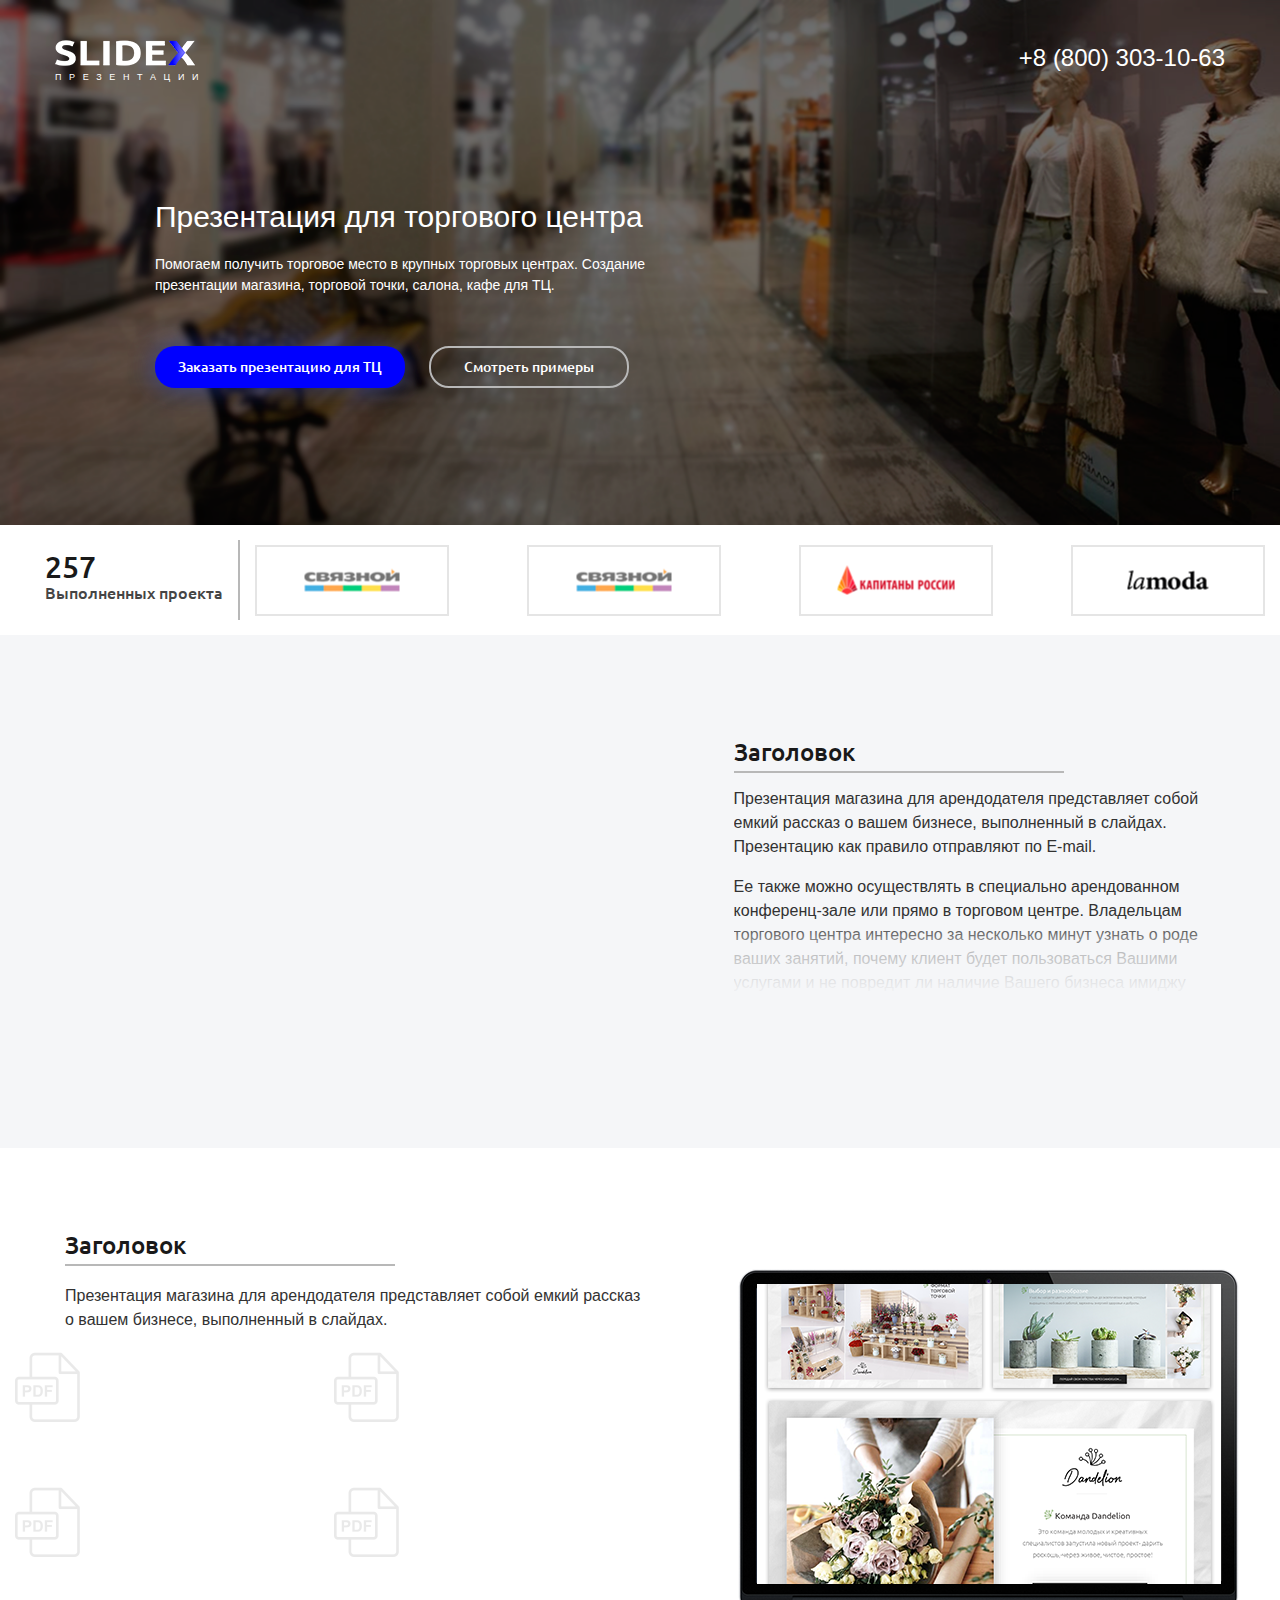
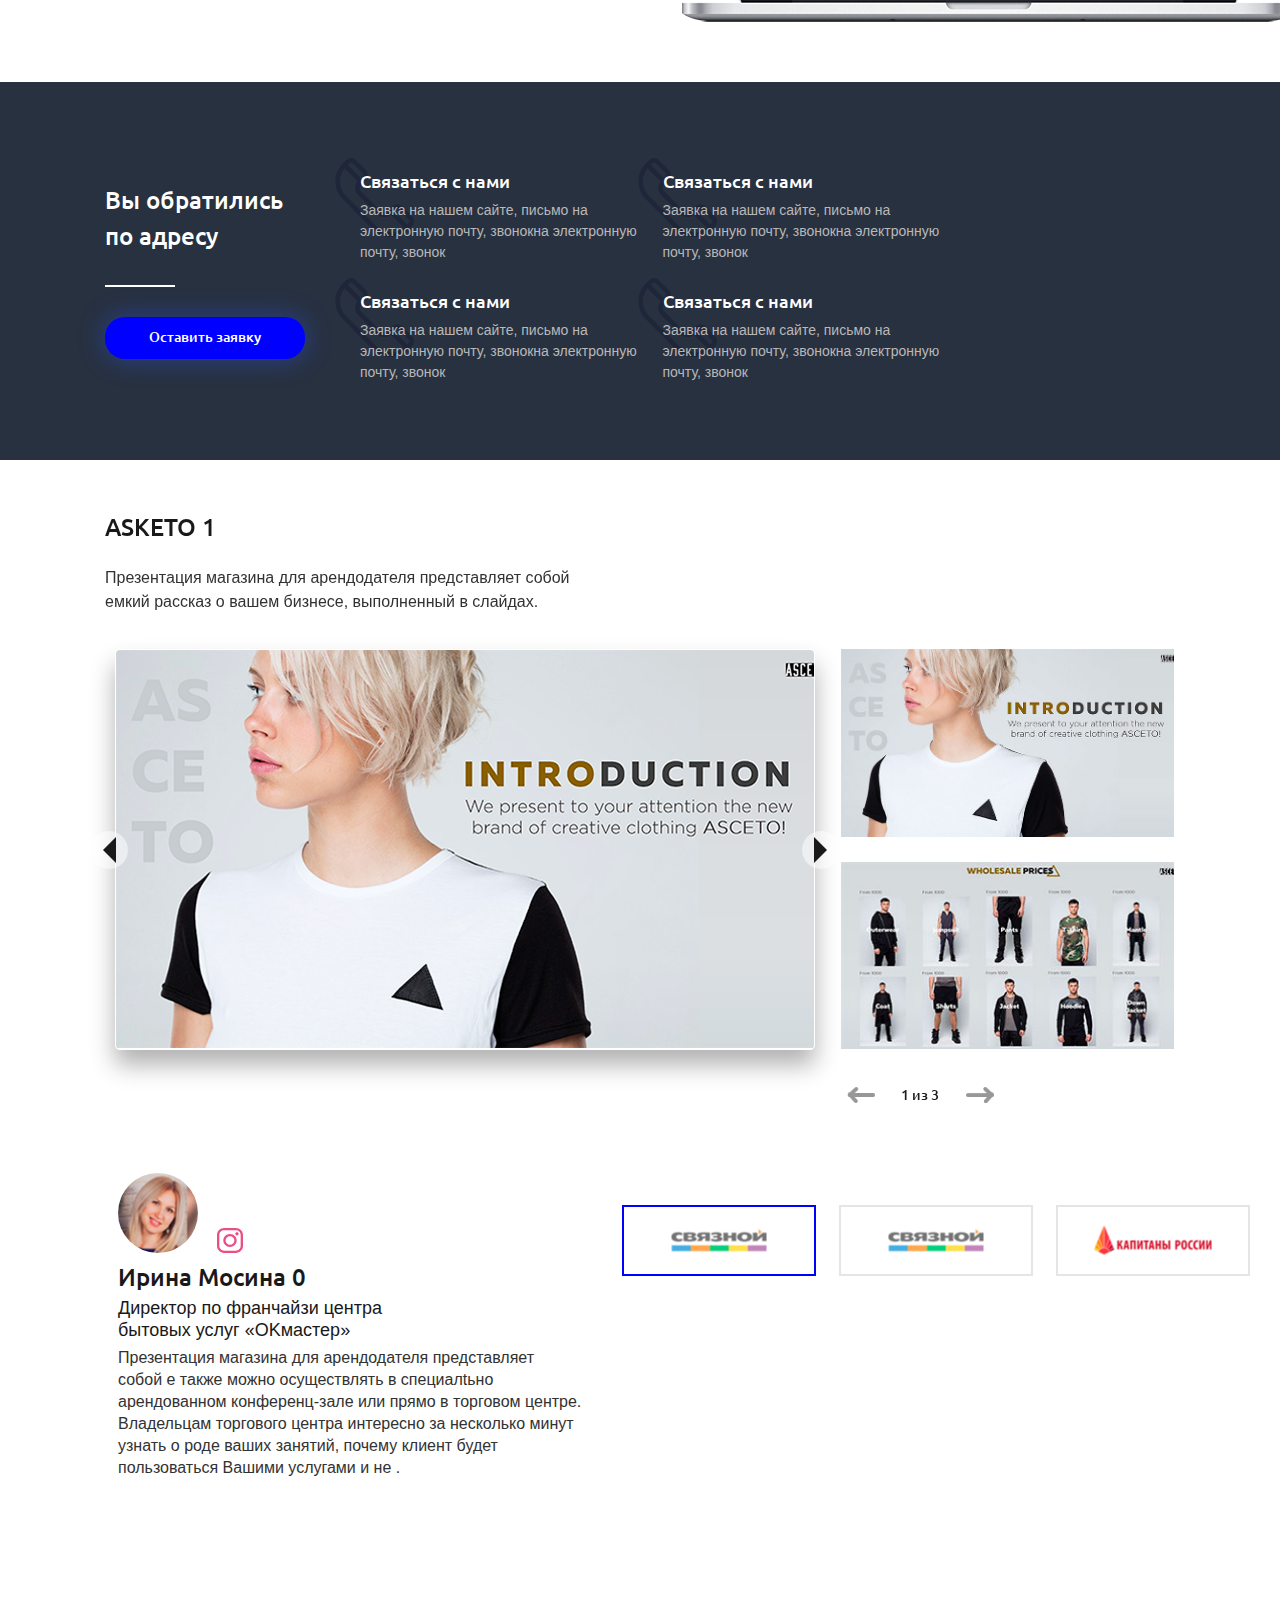
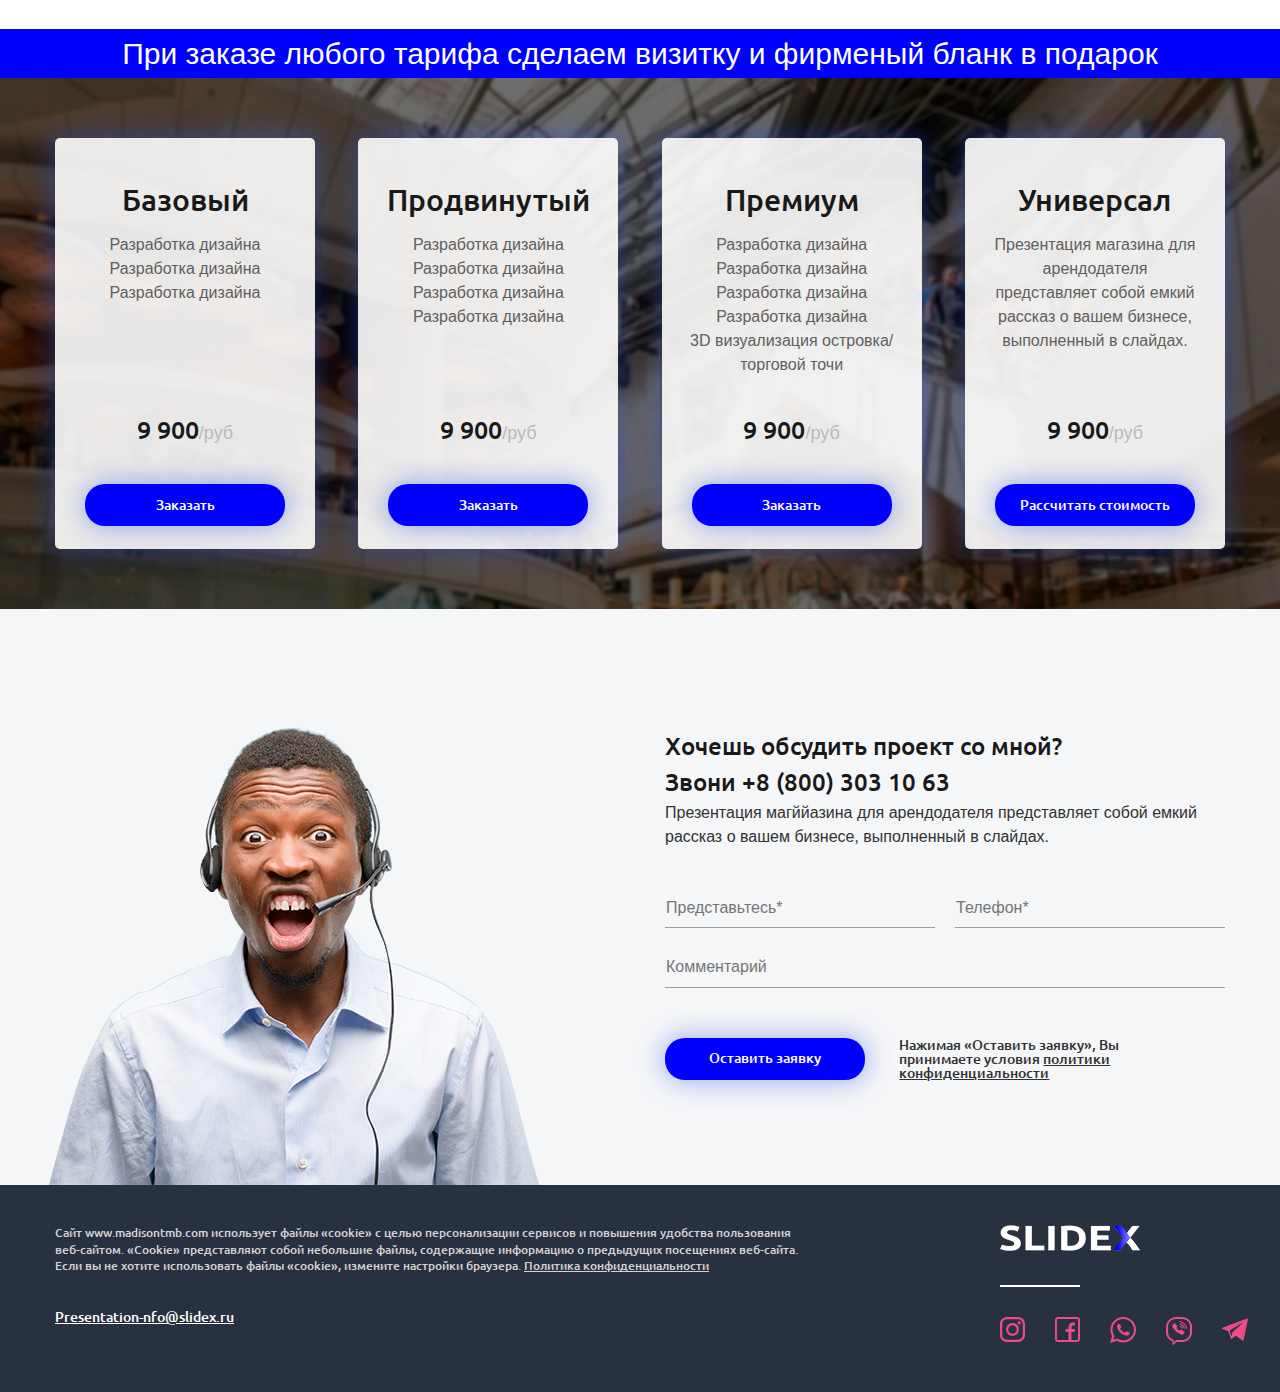
==== index.html @ dba10911 "Адаптив для модального окна" ====
<!DOCTYPE html>
<html lang="en">
<head>
	<meta charset="UTF-8">
	<title>Title</title>
	<meta name="viewport" content="width=device-width, initial-scale=1.0">


	<link rel="stylesheet" href="css/normalize.css">
	<link rel="stylesheet" href="css/slick.css">
	<link rel="stylesheet" href="css/slick-theme.css">
	<link rel="stylesheet" href="css/fonts.css">
	<link rel="stylesheet" href="css/style.css">
	<link rel="stylesheet" href="css/media.css">
</head>
<body class="page">
	<header class="page-header">
		<div class="page-header__top-content">
			<a href="#" class="logo" title="Slidex">
				<img src="img/logo.png" alt="Slidex" title="Slidex">
				<span class="logo__descr">Презентации</span>
			</a>
			<address><a href="tel:+88003031063" title="Связаться" class="phone phone--desktop">+8 (800) 303-10-63</a></address>
		</div>
		<div class="page-header__main-block">
			<h1 class="page-header__headline">Презентация для торгового центра</h1>
			<p class="page-header__descr">Помогаем получить торговое место в крупных торговых центрах. Создание презентации магазина, торговой точки, салона, кафе для ТЦ.</p>
			<a href="tel:+88003031063" title="Связаться" class="page-header__phone phone phone--mobile">+8 (800) 303-10-63</a>
			<button class="page-header__btn btn btn--size-lg btn--theme-action js-open-popup" >Заказать презентацию для ТЦ</button>
			<a class="btn btn--size-md btn--theme-pseudo js-to-examples" href="#examples">Смотреть примеры</a>
		</div>
	</header>
	<main class="page-main">
		<section class="projects">
			<div class="projects__inner">
				<h2 class="projects__headline"><span class="projects__number">257</span> Выполненных проекта</h2>
				<ul class="projects__list logos-list logos-list--theme-slider">
					<li class="logos-list__item">
						<div>
							<img class="logos-list__project-logo" src="img/project_1.png" alt="">
						</div>
						<div>
							<img class="logos-list__project-logo" src="img/project_2.png" alt="">
						</div>
					</li>
					<li class="logos-list__item">
						<div>
							<img class="logos-list__project-logo" src="img/project_1.png" alt="">
						</div>
						<div>
							<img class="logos-list__project-logo" src="img/project_2.png" alt="">
						</div>
					</li>
					<li class="logos-list__item">
						<div>
							<img class="logos-list__project-logo" src="img/project_3.png" alt="">
						</div>
						<div>
							<img class="logos-list__project-logo" src="img/project_4.png" alt="">
						</div>
					</li>
					<li class="logos-list__item">
						<div>
							<img class="logos-list__project-logo" src="img/project_2.png" alt="">
						</div>
						<div>
							<img class="logos-list__project-logo" src="img/project_1.png" alt="">
						</div>
					</li>
				</ul>
			</div>
		</section>
		<section class="about">
			<div class="about__inner">
				<div class="about__photos">
					<div class="about__photo">
						<img src="img/Слайды.png" alt="">
					</div>
				</div>
				<div class="about__content">
					<h2 class="about__headline headline">Заголовок</h2>
					<div class="about__text">
						<p>Презентация магазина для арендодателя представляет собой емкий рассказ о вашем бизнесе, выполненный в слайдах. Презентацию как правило отправляют по E-mail.</p>

						<p>Ее также можно осуществлять в специально арендованном конференц-зале или прямо в торговом центре. Владельцам торгового центра интересно за несколько минут узнать о роде ваших занятий, почему клиент будет пользоваться Вашими услугами и не повредит ли наличие Вашего бизнеса имиджу центра.
						Ни один арендодатель не желает читать длинную историю о том, как создавалась Ваша компания, а также о том, как Вы управляете сотрудниками. Презентация для ТЦ должна быть короткой и вмещать в себя максимум полезной информации.</p>
						<p>Ее также можно осуществлять в специально арендованном конференц-зале или прямо в торговом центре. Владельцам торгового центра интересно за несколько минут узнать о роде ваших занятий, почему клиент будет пользоваться Вашими услугами и не повредит ли наличие Вашего бизнеса имиджу центра.
						Ни один арендодатель не желает читать длинную историю о том, как создавалась Ваша компания, а также о том, как Вы управляете сотрудниками. Презентация для ТЦ должна быть короткой и вмещать в себя максимум полезной информации.</p>
						<p>Ее также можно осуществлять в специально арендованном конференц-зале или прямо в торговом центре. Владельцам торгового центра интересно за несколько минут узнать о роде ваших занятий, почему клиент будет пользоваться Вашими услугами и не повредит ли наличие Вашего бизнеса имиджу центра.
						Ни один арендодатель не желает читать длинную историю о том, как создавалась Ваша компания, а также о том, как Вы управляете сотрудниками. Презентация для ТЦ должна быть короткой и вмещать в себя максимум полезной информации.</p>						
					</div>

				</div>
			</div>
		</section>
		<section class="facts">
			<div class="facts__inner">
				<div class="facts__content">
					<div class="facts__content-top">
						<h2 class="facts__headline headline">Заголовок</h2>
						<p class="facts__descr">Презентация магазина для арендодателя представляет собой емкий рассказ о вашем бизнесе, выполненный в слайдах.</p>						
					</div>
					<ul class="facts__items">
						<li class="facts__item">
							<h3 class="facts__item-headline">Заголовок</h3>
							<p class="facts__item-descr">Презентация магазина для арендодателя представляет собой емкий рассказ о вашем</p>
						</li>
						<li class="facts__item">
							<h3 class="facts__item-headline">Заголовок</h3>
							<p class="facts__item-descr">Презентация магазина для арендодателя представляет собой емкий рассказ о вашем</p>
						</li>
						<li class="facts__item">
							<h3 class="facts__item-headline">Заголовок</h3>
							<p class="facts__item-descr">Презентация магазина для арендодателя представляет собой емкий рассказ о вашем</p>
						</li>
						<li class="facts__item">
							<h3 class="facts__item-headline">Заголовок</h3>
							<p class="facts__item-descr">Презентация магазина для арендодателя представляет собой емкий рассказ о вашем</p>
						</li>
					</ul>
				</div>
				<div class="facts__desktop">
					<img src="img/макбук.png" alt="">
				</div>
			</div>
		</section>
		<section class="steps">
			<div class="steps__inner">
				<div class="steps__call-to-action">
					<h2 class="steps__headline">Вы обратились по адресу</h2>
					<div class="steps__line"></div>
					<button class="steps__btn steps__btn--desktop btn btn--size-md btn--theme-action js-open-popup">Оставить заявку</button>
				</div>
				<ul class="steps__items">
					<li class="steps__item">
						<h3 class="steps__item-headline">Связаться с нами</h3>
						<p class="steps__item-descr">Заявка на нашем сайте, письмо на электронную почту, звонокна электронную почту, звонок</p>
					</li>
					<li class="steps__item">
						<h3 class="steps__item-headline">Связаться с нами</h3>
						<p class="steps__item-descr">Заявка на нашем сайте, письмо на электронную почту, звонокна электронную почту, звонок</p>
					</li>
					<li class="steps__item">
						<h3 class="steps__item-headline">Связаться с нами</h3>
						<p class="steps__item-descr">Заявка на нашем сайте, письмо на электронную почту, звонокна электронную почту, звонок</p>
					</li>
					<li class="steps__item">
						<h3 class="steps__item-headline">Связаться с нами</h3>
						<p class="steps__item-descr">Заявка на нашем сайте, письмо на электронную почту, звонокна электронную почту, звонок</p>
					</li>
				</ul>
				<div class="steps__notification">
					<p class="steps__notification-text">Заявка на нашем сайте, письмо на электронную почту, звонок</p>
					<hr>
					<p class="steps__notification-text">Заявка на нашем сайте, письмо на электронную почту, звонок</p>
				</div>
				<button class="steps__btn steps__btn--phone btn btn--size-md btn--theme-action js-open-popup">Оставить заявку</button>
			</div>
		</section>
		<section class="examples" id="examples">
			<div class="examples__inner">
				<div class="examples__list" data-amount="3">
					<div class="examples__item project">
						<h2 class="project__headline headline">ASKETO 1</h2>
						<p class="project__descr">Презентация магазина для арендодателя представляет собой емкий рассказ о вашем бизнесе, выполненный в слайдах.</p>
						<div class="project__picts">
							<div class="project__main-pict">
								<div class="project__wrapper">
									<img src="img/project_pict_1.png" alt="">
								</div>
								<div class="project__wrapper">
									<img src="img/project_pict_2.jpg" alt="">
								</div>
								<div class="project__wrapper">
									<img src="img/project_pict_1.jpg" alt="">
								</div>
							</div>
							<div class="project__picts-list">
								<div class="project__wrapper">
									<img src="img/project_pict_1.jpg" alt="">
								</div>
								<div class="project__wrapper">
									<img src="img/project_pict_2.jpg" alt="">
								</div>
								<div class="project__wrapper">
									<img src="img/project_pict_1.jpg" alt="">
								</div>
								<div class="project__wrapper">
									<img src="img/project_pict_1.jpg" alt="">
								</div>
							</div>							
						</div>
					</div>
					<div class="examples__item project">
						<h2 class="project__headline headline">ASKETO 2</h2>
						<p class="project__descr">Презентация магазина для арендодателя представляет собой емкий рассказ о вашем бизнесе, выполненный в слайдах.</p>
						<div class="project__picts">
							<div class="project__main-pict">
								<div class="project__wrapper">
									<img src="img/project_pict_1.png" alt="">
								</div>
								<div class="project__wrapper">
									<img src="img/project_pict_2.jpg" alt="">
								</div>
								<div class="project__wrapper">
									<img src="img/project_pict_1.jpg" alt="">
								</div>
							</div>
							<div class="project__picts-list">
								<div class="project__wrapper">
									<img src="img/project_pict_1.jpg" alt="">
								</div>
								<div class="project__wrapper">
									<img src="img/project_pict_2.jpg" alt="">
								</div>
								<div class="project__wrapper">
									<img src="img/project_pict_1.jpg" alt="">
								</div>
							</div>							
						</div>
					</div>
					<div class="examples__item project">
						<h2 class="project__headline headline">ASKETO 3</h2>
						<p class="project__descr">Презентация магазина для арендодателя представляет собой емкий рассказ о вашем бизнесе, выполненный в слайдах.</p>
						<div class="project__picts">
							<div class="project__main-pict">
								<div class="project__wrapper">
									<img src="img/project_pict_1.png" alt="">
								</div>
								<div class="project__wrapper">
									<img src="img/project_pict_2.jpg" alt="">
								</div>
								<div class="project__wrapper">
									<img src="img/project_pict_1.jpg" alt="">
								</div>
							</div>
							<div class="project__picts-list">
								<div class="project__wrapper">
									<img src="img/project_pict_1.jpg" alt="">
								</div>
								<div class="project__wrapper">
									<img src="img/project_pict_2.jpg" alt="">
								</div>
								<div class="project__wrapper">
									<img src="img/project_pict_1.jpg" alt="">
								</div>
							</div>							
						</div>
					</div>
				</div>
			</div>
		</section>
		<section class="reviews">
			<h2 class="visually-hidden">Отзывы</h2>
			<div class="reviews__inner">
				<ul class="reviews__list">
					<li class="reviews__item reviews__item--active" data-index="0">
						<div class="reviews__head">
							<span class="reviews__avatar">
								<img src="img/user-avatar.png" alt="">
							</span>
							<ul class="reviews__social-list social-list">
								<li class="social-list__item">
									<img src="img/inst_icon.svg" alt="">
								</li>
							</ul>
						</div>
						<h3 class="reviews__headline headline">Ирина Мосина 0</h3>
						<p class="reviews__work-position">Директор по франчайзи центра <br> бытовых услуг «OKмастер»</p>
						<p class="reviews__text">Презентация магазина для арендодателя представляет собой е также можно осуществлять в специалtьно арендованном конференц-зале или прямо в торговом центре. Владельцам торгового центра интересно за несколько минут узнать о роде ваших занятий, почему клиент будет пользоваться Вашими услугами и не .</p>
					</li>
					<li class="reviews__item" data-index="1">
						<div class="reviews__head">
							<span class="reviews__avatar">
								<img src="img/user-avatar.png" alt="">
							</span>
							<ul class="reviews__social-list social-list">
								<li class="social-list__item">
									<img src="img/inst_icon.svg" alt="">
								</li>
							</ul>
						</div>
						<h3 class="reviews__headline headline">Ирина Мосина 1</h3>
						<p class="reviews__work-position">Директор по франчайзи центра <br> бытовых услуг «OKмастер»</p>
						<p class="reviews__text">Презентация магазина для арендодателя представляет собой е также можно осуществлять в специалtьно арендованном конференц-зале или прямо в торговом центре. Владельцам торгового центра интересно за несколько минут узнать о роде ваших занятий, почему клиент будет пользоваться Вашими услугами и не .</p>
					</li>
					<li class="reviews__item" data-index="2">
						<div class="reviews__head">
							<span class="reviews__avatar">
								<img src="img/user-avatar.png" alt="">
							</span>
							<ul class="reviews__social-list social-list">
								<li class="social-list__item">
									<img src="img/inst_icon.svg" alt="">
								</li>
							</ul>
						</div>
						<h3 class="reviews__headline headline">Ирина Мосина 2</h3>
						<p class="reviews__work-position">Директор по франчайзи центра <br> бытовых услуг «OKмастер»</p>
						<p class="reviews__text">Презентация магазина для арендодателя представляет собой е также можно осуществлять в специалtьно арендованном конференц-зале или прямо в торговом центре. Владельцам торгового центра интересно за несколько минут узнать о роде ваших занятий, почему клиент будет пользоваться Вашими услугами и не .</p>
					</li>
				</ul>
				<ul class="reviews__logos logos-list logos-list--theme-main logos-list--tabs">
					<li class="logos-list__item logos-list__item--active" data-index="0">
						<div>
							<img class="logos-list__project-logo" src="img/project_1.png" alt="">
						</div>
					</li>
					<li class="logos-list__item" data-index="1">
						<div>
							<img class="logos-list__project-logo" src="img/project_1.png" alt="">
						</div>
					</li>
					<li class="logos-list__item" data-index="2">
						<div>
							<img class="logos-list__project-logo" src="img/project_3.png" alt="">
						</div>
					</li>
				</ul>
			</div>
		</section>
		<section class="prices">
			<div class="prices__present">
				При заказе любого тарифа сделаем визитку и фирменый бланк в подарок
			</div>
			<div class="prices__inner">
				<h2 class="visually-hidden">Тарифы</h2>
				<div class="prices__list">
					<div class="prices__item">
						<h3 class="prices__name">Базовый</h3>
						<ul class="prices__services">
							<li class="prices__service-item">Разработка дизайна</li>
							<li class="prices__service-item">Разработка дизайна</li>
							<li class="prices__service-item">Разработка дизайна</li>
						</ul>
						<p class="prices__price">9 900<span>/руб</span></p>
						<button class="prices__btn btn btn--size-md btn--theme-action js-open-popup" data-tariff="Базовый">Заказать</button>
					</div>
					<div class="prices__item">
						<h3 class="prices__name">Продвинутый</h3>
						<ul class="prices__services">
							<li class="prices__service-item">Разработка дизайна</li>
							<li class="prices__service-item">Разработка дизайна</li>
							<li class="prices__service-item">Разработка дизайна</li>
							<li class="prices__service-item">Разработка дизайна</li>
						</ul>
						<p class="prices__price">9 900<span>/руб</span></p>
						<button class="prices__btn btn btn--size-md btn--theme-action js-open-popup" data-tariff="Продвинутый">Заказать</button>
					</div>
					<div class="prices__item">
						<h3 class="prices__name">Премиум</h3>
						<ul class="prices__services">
							<li class="prices__service-item">Разработка дизайна</li>
							<li class="prices__service-item">Разработка дизайна</li>
							<li class="prices__service-item">Разработка дизайна</li>
							<li class="prices__service-item">Разработка дизайна</li>
							<li class="prices__service-item">3D визуализация островка/торговой точи</li>
						</ul>
						<p class="prices__price">9 900<span>/руб</span></p>
						<button class="prices__btn btn btn--size-md btn--theme-action js-open-popup" data-tariff="Премиум">Заказать</button>
					</div>
					<div class="prices__item">
						<h3 class="prices__name">Универсал</h3>
						<ul class="prices__services">
							<li class="prices__service-item">Презентация магазина для арендодателя представляет собой емкий рассказ о вашем бизнесе, выполненный в слайдах.</li>
						</ul>
						<p class="prices__price">9 900<span>/руб</span></p>
						<button class="prices__btn btn btn--size-md btn--theme-action js-open-popup" data-tariff="Рассчитать стоимость">Рассчитать стоимость</button>
					</div>
				</div>
			</div>
		</section>
		<section class="feedback">
			<div class="feedback__inner">
				<div class="feedback__block">
					<h2 class="feedback__headline headline">Хочешь обсудить проект со мной? <br>Звони <span class="nowrap">+8 (800) 303 10 63</span></h2>
					<p class="feedback__descr">Презентация магййазина для арендодателя представляет собой емкий рассказ о вашем бизнесе, выполненный в слайдах.</p>
					<form action="#" class="feedback__form">
						<div class="feedback__fields-group">
							<input 
								type="text" 
								name="user_name" 
								class="feedback__field field" 
								placeholder="Представьтесь*" 
								required
								pattern="^[а-яА-ЯёЁa-zA-Z0-9]+$" 
								autocomplete="name">
							<input 
								type="tel" 
								inputmode="numeric"
								name="user_phone" 
								class="feedback__field field"
								placeholder="Телефон*" 
								required
								pattern="^(\s*)?(\+)?([- _():=+]?\d[- _():=+]?){10,14}(\s*)?$"
								autocomplete="tel">
						</div>
						<input 
							type="text" 
							name="user_comment" 
							class="field field--full-width" 
							placeholder="Комментарий"
							autocomplete="off" 
							autocorrect="off">
						<div class="feedback__send-group">
							<button type="submit" class="feedback__btn btn btn--size-md btn--theme-action">Оставить заявку</button>
							<span class="feedback__politic-warning">Нажимая «Оставить заявку», Вы принимаете условия <a href="#">политики конфиденциальности</a></span>							
						</div>
					</form>
				</div>
				
			</div>
		</section>
	</main>
	<footer class="page-footer">
		<div class="page-footer__inner">
			<div class="page-footer__left-side">
				<p class="page-footer__cookie-text">Сайт www.madisontmb.com использует файлы «cookie» с целью персонализации сервисов и повышения удобства пользования веб-сайтом. «Сookie» представляют собой небольшие файлы, содержащие информацию о предыдущих посещениях веб-сайта. Если вы не хотите использовать файлы «cookie», измените настройки браузера. <a href="#">Политика конфиденциальности</a></p>
				<address class="page-footer__email-link"><a href="mailto:Presentation-nfo@slidex.ru">Presentation-nfo@slidex.ru </a></address>
			</div>
			<div class="page-footer__right-side">
				<a href="#" class="page-footer__logo logo">
					<img src="img/logo.png" alt="">
				</a>
				<div class="page-footer__line"></div>
				<ul class="page-footer__social social-list">
					<li class="social-list__item">
						<a href="#" class="social-list__link" aria-label="Инстаграм" title="Инстаграм">
							<img src="img/inst_icon.svg" alt="" class="social-list__img">
							<img src="img/inst_icon_hover.svg" alt="" class="social-list__img-hover">
						</a>
					</li>
					<li class="social-list__item">
						<a href="#" class="social-list__link" aria-label="Facebook" title="Facebook">
							<img src="img/fb_icon.svg" alt="" class="social-list__img">
							<img src="img/fb_icon_hover.svg" alt="" class="social-list__img-hover">
						</a>
					</li>
					<li class="social-list__item">
						<a href="#" class="social-list__link" aria-label="WhatsApp" title="WhatsApp">
							<img src="img/whats-app_icon.svg" alt="" class="social-list__img">
							<img src="img/whats-app_icon_hover.svg" alt="" class="social-list__img-hover">
						</a>
					</li>
					<li class="social-list__item">
						<a href="#" class="social-list__link" aria-label="Viber" title="Viber">
							<img src="img/viber_icon.svg" alt="" class="social-list__img">
							<img src="img/viber_icon_hover.svg" alt="" class="social-list__img-hover">
						</a>
					</li>
					<li class="social-list__item">
						<a href="#" class="social-list__link" aria-label="Telegram" title="Telegram">
							<img src="img/tg_icon.svg" alt="" class="social-list__img">
							<img src="img/tg_icon_hover.svg" alt="" class="social-list__img-hover">
						</a>
					</li>
				</ul>
			</div>
		</div>
	</footer>
	<div class="modal">
		<div class="modal__window">
			<h2 class="modal__headline headline">Звоните по номеру <span class="nowrap">+8 (800) 303 10 63</span> или оставьте ваши контакты</h2>
			<p class="modal__descr">Презентация магййазина для арендодателя представляет собой емкий рассказ о вашем бизнесе, выполненный в</p>
			<form action="#" class="modal__form">
				<div class="modal__form-group">
					<div>
						<input 
							type="text" 
							required 
							name="user_name" 
							class="field modal__field" 
							placeholder="Представьтесь, пожалуйста*"
							pattern="^[а-яА-ЯёЁa-zA-Z0-9]+$"
							autocomplete="name">
						<input 
							type="tel" 
							inputmode="numeric"
							name="user_phone" 
							class="field modal__field" 
							placeholder="Ваш телефон*"
							pattern="^(\s*)?(\+)?([- _():=+]?\d[- _():=+]?){10,14}(\s*)?$"
							autocomplete="tel">
					</div>
					<input type="hidden" value="null" name="user_tariff">
				</div>
				<button class="modal__submit-btn btn btn--size-md btn--theme-action" type="submit" data-is-last-field="false">Далее</button>
			</form>
			<button class="modal__close" title="Закрыть окно"></button>
		</div>
	</div>
	<script src="js/jquery.min.js"></script>
	<script src="js/slick.min.js"></script>
	<script src="js/main.js"></script>
</body>
</html>
---- css/fonts.css ----
/* Open Sans Regular */
@font-face { 
  font-family: 'Open Sans'; 
  src: url('../fonts/OpenSans-Regular.woff2') format('woff2'), 
       url('../fonts/OpenSans-Regular.woff') format('woff'); 
  font-weight: 400; 
  font-style: normal; 
  font-display: swap;
}

/* Open Sans Light */
@font-face { 
  font-family: 'Open Sans'; 
  src: url('../fonts/openSans-Light.woff2') format('woff2'), 
       url('../fonts/openSans-Light.woff') format('woff'); 
  font-weight: 300; 
  font-style: normal; 
  font-display: swap;
}

/* Ubuntu Regular */
@font-face { 
  font-family: 'Ubuntu'; 
  src: url('../fonts/Ubuntu-Regular.woff2') format('woff2'), 
       url('../fonts/Ubuntu-Regular.woff') format('woff'); 
  font-weight: 400; 
  font-style: normal; 
  font-display: swap;
}

/* Ubuntu Medium */
@font-face { 
  font-family: 'Ubuntu'; 
  src: url('../fonts/Ubuntu-Medium.woff2') format('woff2'), 
       url('../fonts/Ubuntu-Medium.woff') format('woff'); 
  font-weight: 500; 
  font-style: normal; 
  font-display: swap;
}
---- css/style.css ----
* {
  -webkit-box-sizing: border-box;
          box-sizing: border-box;
}
html {
  -webkit-text-size-adjust: 100%;
  -webkit-tap-highlight-color: transparent;
  -webkit-font-smoothing: antialiased;
}
.popup-opened {
  overflow: hidden;
}
.page {
  position: relative;
  padding: 0;
  margin: 0;
  font-family: "Ubuntu", "Open Sans", Arial, sans-serif;
  font-size: 16px;
  font-weight: 400;
  font-style: normal;
  color: #323232;
  line-height: 1.5;
  word-wrap: break-word;
  background: #f5f6f8;
}
.visually-hidden {
  position: absolute;
  clip: rect(0 0 0 0);
  width: 1px;
  height: 1px;
  margin: -1px;
  overflow: hidden;
}
.btn {
  display: inline-block;
  border-radius: 20px;
  text-align: center;
  font-size: 14px;
  line-height: 39px;
  height: 42px;
  text-decoration: none;
  color: #fff;
  font-weight: 500;
  overflow: hidden;
  outline: none;
}
.btn:hover {
  cursor: pointer;
}
.btn--size-lg {
  width: 250px;
}
.btn--size-md {
  width: 200px;
}
.btn--theme-action {
  position: relative;
  background: #0000ff;
  border: none;
  -webkit-box-shadow: 0px 0px 24.57px 2.43px rgba(40, 80, 229, 0.41);
          box-shadow: 0px 0px 24.57px 2.43px rgba(40, 80, 229, 0.41);
  z-index: 1;
}
.btn--theme-action:before {
  display: block;
  content: '';
  position: absolute;
  top: 0;
  left: 0;
  width: 100%;
  height: 100%;
  border-radius: 20px;
  background: -webkit-gradient(linear, right top, left top, from(#0000ff), to(#6f6cff));
  background: -webkit-linear-gradient(right, #0000ff, #6f6cff);
  background: -o-linear-gradient(right, #0000ff, #6f6cff);
  background: linear-gradient(to left, #0000ff, #6f6cff);
  -webkit-transform: scaleX(0);
      -ms-transform: scaleX(0);
          transform: scaleX(0);
  -webkit-transform-origin: right;
      -ms-transform-origin: right;
          transform-origin: right;
  z-index: -1;
  -webkit-transition: -webkit-transform 0.5s ease-in-out;
  transition: -webkit-transform 0.5s ease-in-out;
  -o-transition: transform 0.5s ease-in-out;
  transition: transform 0.5s ease-in-out;
  transition: transform 0.5s ease-in-out, -webkit-transform 0.5s ease-in-out;
}
.btn--theme-action:hover:before {
  -webkit-transform: scaleX(1);
      -ms-transform: scaleX(1);
          transform: scaleX(1);
  -webkit-transform-origin: left;
      -ms-transform-origin: left;
          transform-origin: left;
}
.btn--theme-pseudo {
  position: relative;
  border: 2px solid #B8B8B8;
  -webkit-transition: background 5s cubic-bezier(0.19, 1, 0.22, 1), border 1s cubic-bezier(0.19, 1, 0.22, 1), color 0.6s cubic-bezier(0.19, 1, 0.22, 1);
  -o-transition: background 5s cubic-bezier(0.19, 1, 0.22, 1), border 1s cubic-bezier(0.19, 1, 0.22, 1), color 0.6s cubic-bezier(0.19, 1, 0.22, 1);
  transition: background 5s cubic-bezier(0.19, 1, 0.22, 1), border 1s cubic-bezier(0.19, 1, 0.22, 1), color 0.6s cubic-bezier(0.19, 1, 0.22, 1);
}
.btn--theme-pseudo:before {
  left: 0;
  top: 0;
  content: "";
  display: block;
  background-color: #fff;
  background-color: rgba(255, 255, 255, 0.5);
  height: 100px;
  position: absolute;
  -webkit-transform: translate3d(-120%, -50px, 0) rotate3d(0, 0, 1, 45deg);
          transform: translate3d(-120%, -50px, 0) rotate3d(0, 0, 1, 45deg);
  -webkit-transition: all 1.1s cubic-bezier(0.19, 1, 0.22, 1);
  -o-transition: all 1.1s cubic-bezier(0.19, 1, 0.22, 1);
  transition: all 1.1s cubic-bezier(0.19, 1, 0.22, 1);
  width: 200px;
}
.btn--theme-pseudo:hover {
  color: #fff;
  background-color: rgba(255, 255, 255, 0.05);
  border-color: #fff;
  -webkit-box-shadow: 0 0 5px rgba(255, 245, 245, 0.8);
          box-shadow: 0 0 5px rgba(255, 245, 245, 0.8);
  -webkit-transition: background 0s;
  -o-transition: background 0s;
  transition: background 0s;
}
.btn--theme-pseudo:hover:before {
  background-color: #fff;
  -webkit-transform: translate3d(120%, -100px, 0) rotate3d(0, 0, 1, 90deg);
          transform: translate3d(120%, -100px, 0) rotate3d(0, 0, 1, 90deg);
}
.nowrap {
  white-space: nowrap;
}
/* Block - field */
.field {
  padding: 10px 1px;
  background: transparent;
  border: none;
  border-bottom: 1px solid #9E9F9F;
  outline: none;
}
.field:focus {
  border-bottom-color: #323232;
}
.field--full-width {
  width: 100%;
}
.field--error,
.field--error:focus {
  border-bottom-color: #ff2400;
}
/* Block - headline */
.headline {
  color: #191919;
  font-size: 24px;
  line-height: 1.5;
  font-weight: 500;
}
/* Block - link */
/* Block - page-header */
.page-header {
  padding-bottom: 130px;
  background: url(../img/header_bg.png);
  background-size: cover;
}
.page-header__top-content {
  max-width: 1200px;
  margin: 0 auto;
  padding: 40px 15px 0;
  display: -webkit-box;
  display: -ms-flexbox;
  display: flex;
  -webkit-box-pack: justify;
      -ms-flex-pack: justify;
          justify-content: space-between;
}
.page-header__main-block {
  max-width: 1000px;
  padding: 0 15px;
  margin: 110px auto 0;
  color: #fff;
}
.page-header__headline {
  margin: 0;
  font-weight: 400;
  font-size: 30px;
}
.page-header__descr {
  max-width: 500px;
  margin-top: 15px;
  margin-bottom: 50px;
  font-size: 14px;
}
.page-header__phone {
  margin-bottom: 15px;
}
.page-header__btn {
  margin-right: 20px;
  vertical-align: top;
}
/* Block - logo */
.logo {
  font-size: 9px;
  color: #fff;
  text-decoration: none;
}
.logo__descr {
  display: block;
  text-transform: uppercase;
  font-family: "Open Sans", Arial, sans-serif;
  font-weight: 300;
  letter-spacing: .85em;
}
/* Block - phone */
.phone {
  color: #fff;
  text-decoration: none;
  font-style: normal;
  font-size: 24px;
}
.phone--mobile {
  display: none;
}
/* Block - projects */
.projects {
  background-color: #fff;
}
.projects__inner {
  max-width: 1300px;
  margin: 0 auto;
  padding: 15px;
  display: -webkit-box;
  display: -ms-flexbox;
  display: flex;
  -webkit-box-align: center;
      -ms-flex-align: center;
          align-items: center;
  -ms-flex-wrap: wrap;
      flex-wrap: wrap;
}
.projects__headline {
  margin: 0;
  padding-right: 45px;
  padding-left: 160px;
  color: #454545;
  font-size: 16px;
  font-weight: 500;
  line-height: 26px;
}
.projects__number {
  color: #191919;
  font-size: 30px;
  display: block;
}
.projects__list {
  padding: 0 0 0 45px;
  border-left: 2px solid #B8B8B8;
}
/* Block - logos-list */
.logos-list {
  margin: 0;
  min-height: 80px;
  display: -webkit-box;
  display: -ms-flexbox;
  display: flex;
  -webkit-box-align: center;
      -ms-flex-align: center;
          align-items: center;
  -webkit-box-pack: justify;
      -ms-flex-pack: justify;
          justify-content: space-between;
  -webkit-box-flex: 1;
      -ms-flex: 1;
          flex: 1;
  -ms-flex-wrap: wrap;
      flex-wrap: wrap;
  list-style: none;
}
.logos-list--theme-main .logos-list__item {
  margin-bottom: 26px;
}
.logos-list--tabs .logos-list__item:hover {
  cursor: pointer;
}
.logos-list__item {
  border: 2px solid #E5E5E5;
  -webkit-transition: border-color 0.3s;
  -o-transition: border-color 0.3s;
  transition: border-color 0.3s;
}
.logos-list__item--active {
  border-color: #0000ff;
}
.logos-list__item div {
  position: relative;
  height: 67px;
  width: 190px;
  text-align: center;
}
.logos-list__project-logo {
  position: absolute;
  top: 50%;
  left: 50%;
  -webkit-transform: translate(-50%, -50%);
      -ms-transform: translate(-50%, -50%);
          transform: translate(-50%, -50%);
  max-width: 100%;
}
/* Block - about */
.about {
  overflow: hidden;
}
.about__inner {
  max-width: 1200px;
  padding: 80px 15px 50px;
  margin: 0 auto;
  display: -webkit-box;
  display: -ms-flexbox;
  display: flex;
}
.about__photos {
  -webkit-box-flex: 1;
      -ms-flex: 1;
          flex: 1;
}
.about__photos img {
  max-width: 100%;
}
.about__photo {
  -webkit-transform: translate(-800px, -300px);
      -ms-transform: translate(-800px, -300px);
          transform: translate(-800px, -300px);
  -webkit-transform-origin: center center;
      -ms-transform-origin: center center;
          transform-origin: center center;
  -webkit-transition: -webkit-transform 800ms;
  transition: -webkit-transform 800ms;
  -o-transition: transform 800ms;
  transition: transform 800ms;
  transition: transform 800ms, -webkit-transform 800ms;
}
.about__photo--visible {
  -webkit-transform: translate(0, 0);
      -ms-transform: translate(0, 0);
          transform: translate(0, 0);
}
.about__photo {
  position: relative;
}
.about__content {
  width: 42%;
}
.about__headline {
  position: relative;
  margin-bottom: 0;
}
.about__headline:after {
  position: absolute;
  top: 100%;
  left: 0;
  width: 330px;
  height: 2px;
  content: "";
  display: block;
  background: #B8B8B8;
}
.about__text {
  position: relative;
  max-height: 300px;
  -webkit-transition: max-height 400ms;
  -o-transition: max-height 400ms;
  transition: max-height 400ms;
  overflow: hidden;
}
.about__text:hover {
  cursor: pointer;
}
.about__text--opened {
  max-height: 2000px;
}
.about__text:hover:after {
  opacity: 0;
}
.about__text:after {
  position: absolute;
  bottom: 0;
  left: 0;
  width: 100%;
  height: 150px;
  content: "";
  display: block;
  opacity: 1;
  background: -webkit-gradient(linear, left bottom, left top, from(#f5f6f8), color-stop(50%, #f5f6f8), color-stop(60%, rgba(245, 246, 248, 0.9)), color-stop(70%, rgba(245, 246, 248, 0.8)), color-stop(80%, rgba(245, 246, 248, 0.7)), to(rgba(245, 246, 248, 0)));
  background: -webkit-linear-gradient(bottom, #f5f6f8 0%, #f5f6f8 50%, rgba(245, 246, 248, 0.9) 60%, rgba(245, 246, 248, 0.8) 70%, rgba(245, 246, 248, 0.7) 80%, rgba(245, 246, 248, 0) 100%);
  background: -o-linear-gradient(bottom, #f5f6f8 0%, #f5f6f8 50%, rgba(245, 246, 248, 0.9) 60%, rgba(245, 246, 248, 0.8) 70%, rgba(245, 246, 248, 0.7) 80%, rgba(245, 246, 248, 0) 100%);
  background: linear-gradient(to top, #f5f6f8 0%, #f5f6f8 50%, rgba(245, 246, 248, 0.9) 60%, rgba(245, 246, 248, 0.8) 70%, rgba(245, 246, 248, 0.7) 80%, rgba(245, 246, 248, 0) 100%);
  -webkit-transition: opacity 400ms;
  -o-transition: opacity 400ms;
  transition: opacity 400ms;
}
.about__text--opened:after {
  display: none;
}
/* Block - facts */
.facts {
  padding: 60px 0;
  background: #ffffff;
}
.facts__inner {
  max-width: 1200px;
  padding: 0 15px;
  margin: 0 auto;
  max-width: 100%;
  display: -webkit-box;
  display: -ms-flexbox;
  display: flex;
  -ms-flex-wrap: wrap;
      flex-wrap: wrap;
  overflow: hidden;
}
.facts__desktop {
  position: relative;
  bottom: -20px;
  right: -30px;
  text-align: right;
  -ms-flex-item-align: end;
      align-self: flex-end;
}
.facts__desktop img {
  max-width: 100%;
}
.facts__content {
  -webkit-box-flex: 1;
      -ms-flex: 1;
          flex: 1;
}
.facts__content-top {
  padding-left: 50px;
}
.facts__headline {
  position: relative;
}
.facts__headline:after {
  position: absolute;
  top: 100%;
  left: 0;
  display: block;
  content: "";
  width: 330px;
  height: 2px;
  background: #B8B8B8;
}
.facts__items {
  list-style: none;
  padding: 0;
  margin: 20px 0 0;
  display: -webkit-box;
  display: -ms-flexbox;
  display: flex;
  -ms-flex-wrap: wrap;
      flex-wrap: wrap;
}
.facts__item {
  width: 50%;
  padding-top: 30px;
  padding-left: 50px;
  margin-bottom: 10px;
  background-repeat: no-repeat;
  background-image: url(../img/Pdf.png);
}
.facts__item-headline {
  margin-bottom: 5px;
  margin-top: 0;
  color: #191919;
  font-size: 18px;
  font-weight: 500;
}
.facts__item-descr {
  margin: 0;
  font-family: "Open Sans", Arial, sans-serif;
  font-size: 14px;
  color: #6f6f6f;
  -webkit-transition-delay: .2s;
       -o-transition-delay: .2s;
          transition-delay: .2s;
}
.facts__item-descr,
.facts__item-headline {
  -webkit-transform: translateY(15px);
      -ms-transform: translateY(15px);
          transform: translateY(15px);
  opacity: 0;
  -webkit-transition: opacity .8s ease,-webkit-transform .8s ease;
  transition: opacity .8s ease,-webkit-transform .8s ease;
  -o-transition: opacity .8s ease,transform .8s ease;
  transition: opacity .8s ease,transform .8s ease;
  transition: opacity .8s ease,transform .8s ease,-webkit-transform .8s ease;
}
.facts__item--visible:nth-child(2n - 1) .facts__item-descr,
.facts__item--visible:nth-child(2n - 1) .facts__item-headline,
.facts__item--visible:nth-child(2n) .facts__item-descr,
.facts__item--visible:nth-child(2n) .facts__item-headline {
  opacity: 1;
  -webkit-transform: translateY(0);
      -ms-transform: translateY(0);
          transform: translateY(0);
}
/* Block - steps */
.steps {
  padding: 60px 0;
  background: #283140;
}
.steps__inner {
  max-width: 1200px;
  padding: 0 15px;
  margin: 0 auto;
  display: -webkit-box;
  display: -ms-flexbox;
  display: flex;
  -ms-flex-wrap: wrap;
      flex-wrap: wrap;
  -webkit-box-align: center;
      -ms-flex-align: center;
          align-items: center;
}
.steps__call-to-action {
  padding-left: 50px;
  max-width: 250px;
  margin-right: 30px;
}
.steps__headline {
  margin-bottom: 30px;
  margin-top: 0;
  color: #fff;
  font-size: 24px;
  font-weight: 500;
}
.steps__btn {
  margin-top: 30px;
}
.steps__btn--phone {
  display: none;
}
.steps__line {
  height: 2px;
  width: 70px;
  background: #fff;
}
.steps__items {
  list-style: none;
  padding: 0;
  margin: 0;
  display: -webkit-box;
  display: -ms-flexbox;
  display: flex;
  -ms-flex-wrap: wrap;
      flex-wrap: wrap;
  -webkit-box-flex: 1;
      -ms-flex: 1;
          flex: 1;
}
.steps__item {
  width: 50%;
  padding-top: 10px;
  padding-left: 25px;
  background-repeat: no-repeat;
  background-image: url(../img/Связаться.png);
}
.steps__item:first-child,
.steps__item:nth-child(2) {
  margin-bottom: 15px;
}
.steps__item-headline {
  margin-bottom: 5px;
  margin-top: 0;
  color: #fff;
  font-size: 18px;
  font-weight: 500;
}
.steps__item-descr {
  margin: 0;
  font-family: "Open Sans", Arial, sans-serif;
  font-size: 14px;
  color: #b8b8b8;
}
.steps__notification {
  position: relative;
  width: 285px;
  padding: 75px 25px 45px;
  -ms-flex-negative: 0;
      flex-shrink: 0;
  font-size: 14px;
  font-family: "Open Sans", Arial, sans-serif;
  border-radius: 10px;
  background: #fff url(../img/информация.png) no-repeat 23px 30px;
  opacity: 0;
  -webkit-transition: opacity 1.5s;
  -o-transition: opacity 1.5s;
  transition: opacity 1.5s;
}
.steps__notification--visible {
  opacity: 1;
}
.steps__notification hr {
  width: 160px;
  height: 2px;
  margin-left: 0;
  margin-top: 25px;
  margin-bottom: 25px;
  background: #323232;
}
.steps__notification p {
  margin: 0;
}
/* Block - prices */
.prices {
  padding: 0 0 60px;
  background: url(../img/prices_bg.jpg);
  background-repeat: no-repeat;
  background-size: cover;
}
.prices__present {
  padding: 2px 0;
  margin-bottom: 60px;
  text-align: center;
  font-size: 30px;
  color: #fff;
  background: #0000ff;
}
.prices__inner {
  max-width: 1200px;
  padding: 0 15px;
  margin: 0 auto;
}
.prices__list {
  padding: 0;
  margin: 0;
  display: -webkit-box;
  display: -ms-flexbox;
  display: flex;
  -webkit-box-pack: justify;
      -ms-flex-pack: justify;
          justify-content: space-between;
  -ms-flex-wrap: wrap;
      flex-wrap: wrap;
  list-style: none;
}
.prices__item {
  position: relative;
  width: 260px;
  padding: 40px 25px 23px;
  display: -webkit-box;
  display: -ms-flexbox;
  display: flex;
  -webkit-box-orient: vertical;
  -webkit-box-direction: normal;
      -ms-flex-direction: column;
          flex-direction: column;
  -webkit-box-align: center;
      -ms-flex-align: center;
          align-items: center;
  text-align: center;
  background: rgba(255, 255, 255, 0.9);
  -webkit-box-shadow: 0px 0px 24.57px 2.43px rgba(40, 80, 229, 0.41);
          box-shadow: 0px 0px 24.57px 2.43px rgba(40, 80, 229, 0.41);
  border-radius: 5px;
  -webkit-transition: all 400ms;
  -o-transition: all 400ms;
  transition: all 400ms;
}
.prices__item:after {
  position: absolute;
  top: -7px;
  right: 15px;
  display: block;
  width: 44px;
  height: 30px;
  content: "";
  background: url(../img/Иконка1.png);
  background-size: cover;
  background-repeat: no-repeat;
  opacity: 0;
}
.prices__item:hover {
  background: #fff;
  -webkit-box-shadow: none;
          box-shadow: none;
}
.prices__item:hover:after {
  opacity: 1;
}
.prices__name {
  margin-top: 0;
  margin-bottom: 10px;
  font-size: 30px;
  color: #191919;
  font-weight: 500;
}
.prices__services {
  padding: 0;
  margin: 0 0 35px;
  font-family: "Open Sans", Arial, sans-serif;
  color: #5f5f5f;
  list-style: none;
}
.prices__price {
  margin-top: auto;
  margin-bottom: 35px;
  font-size: 25px;
  color: #191919;
  font-weight: 500;
}
.prices__price span {
  font-family: "Open Sans", Arial, sans-serif;
  color: #b9b9b9;
  font-size: 18px;
}
.prices__list .slick-dots {
  bottom: -55px;
}
.prices__list .slick-dots li {
  vertical-align: middle;
  width: 15px;
  height: 15px;
  border-radius: 50%;
  background: #fff;
  -webkit-transition: -webkit-transform .3s;
  transition: -webkit-transform .3s;
  -o-transition: transform .3s;
  transition: transform .3s;
  transition: transform .3s, -webkit-transform .3s;
}
.prices__list .slick-dots li button:before {
  content: "";
}
.prices__list .slick-dots .slick-active {
  -webkit-transform: scale(1.25);
      -ms-transform: scale(1.25);
          transform: scale(1.25);
  background: #0000ff;
}
/* Block - feedback */
.feedback {
  padding: 100px 0;
  background: url(../img/Нига.png) no-repeat 6.2% bottom;
}
.feedback__inner {
  max-width: 1200px;
  padding: 0 15px;
  margin: 0 auto;
}
.feedback__block {
  margin-left: auto;
  max-width: 560px;
}
.feedback__headline {
  margin-bottom: 0;
}
.feedback__descr {
  margin-top: 0;
  margin-bottom: 40px;
}
.feedback__fields-group {
  display: -webkit-box;
  display: -ms-flexbox;
  display: flex;
  -webkit-box-pack: justify;
      -ms-flex-pack: justify;
          justify-content: space-between;
  -ms-flex-wrap: wrap;
      flex-wrap: wrap;
}
.feedback__field {
  width: 270px;
  margin-bottom: 20px;
}
.feedback__send-group {
  margin-top: 50px;
}
.feedback__btn {
  vertical-align: top;
}
.feedback__politic-warning {
  display: inline-block;
  max-width: 220px;
  margin-left: 30px;
  line-height: 1;
  color: #323232;
  font-weight: 500;
  font-size: 14px;
}
.feedback__politic-warning,
.feedback__politic-warning a {
  color: #323232;
}
/* Block - page-footer */
.page-footer {
  padding: 40px 0;
  background: #283140;
}
.page-footer__inner {
  max-width: 1200px;
  padding: 0 15px;
  margin: 0 auto;
  display: -webkit-box;
  display: -ms-flexbox;
  display: flex;
  -ms-flex-wrap: wrap;
      flex-wrap: wrap;
  -webkit-box-pack: justify;
      -ms-flex-pack: justify;
          justify-content: space-between;
}
.page-footer__left-side {
  max-width: 750px;
}
.page-footer__cookie-text,
.page-footer__cookie-text a {
  color: #d3d3d3;
}
.page-footer__cookie-text {
  margin-top: 0;
  font-size: 12px;
  line-height: 1.4;
  font-weight: 500;
}
.page-footer__email-link {
  margin-top: 30px;
}
.page-footer__email-link a {
  color: #fff;
  font-style: normal;
  font-size: 14px;
  font-weight: 500;
}
.page-footer__right-side {
  width: 225px;
}
.page-footer__logo {
  display: block;
}
.page-footer__line {
  margin: 30px 0;
  width: 80px;
  height: 2px;
  background: #fff;
}
.page-footer__social {
  padding: 0;
  margin: 0 -15px;
}
/* Block - social-list */
.social-list {
  display: -webkit-box;
  display: -ms-flexbox;
  display: flex;
  -webkit-box-pack: justify;
      -ms-flex-pack: justify;
          justify-content: space-between;
  list-style: none;
}
.social-list__item {
  margin: 0 15px;
}
.social-list__link {
  position: relative;
  display: block;
}
.social-list__link:hover .social-list__img-hover {
  opacity: 1;
}
.social-list__img-hover {
  position: absolute;
  top: 0;
  left: 0;
  opacity: 0;
  -webkit-transition: opacity .2s;
  -o-transition: opacity .2s;
  transition: opacity .2s;
}
/* Block - examples */
.examples {
  padding-top: 50px;
  padding-bottom: 100px;
  background: #ffffff;
  overflow: hidden;
}
.examples__inner {
  max-width: 1100px;
  padding: 0 15px;
  margin: 0 auto;
}
.examples__list {
  position: relative;
}
.examples__arrow {
  position: absolute;
  bottom: -30px;
  width: 28px;
  height: 16px;
  outline: none;
  border: none;
  opacity: .8;
  background-size: cover;
  background-repeat: no-repeat;
  background-color: transparent;
  z-index: 10;
}
.examples__arrow:hover {
  cursor: pointer;
}
.examples__arrow--active {
  -webkit-transform: scale(1.2);
      -ms-transform: scale(1.2);
          transform: scale(1.2);
  opacity: 1;
}
.examples__arrow-prev {
  right: 300px;
  background-image: url(../img/project_arrow_prev.png);
}
.examples__arrow-next {
  right: 181px;
  background-image: url(../img/project_arrow_next.png);
}
.examples__counter {
  position: absolute;
  bottom: -33px;
  right: 205px;
  width: 100px;
  font-size: 14px;
  color: #1d1d1d;
  font-weight: 500;
  text-align: center;
}
.examples__arrow + .slick-list {
  overflow: visible;
}
/* Block - project */
.project__headline {
  margin-top: 0;
}
.project__descr {
  max-width: 510px;
  margin-bottom: 35px;
}
.project__picts {
  display: -webkit-box;
  display: -ms-flexbox;
  display: flex;
  -webkit-box-pack: justify;
      -ms-flex-pack: justify;
          justify-content: space-between;
  -ms-flex-wrap: wrap;
      flex-wrap: wrap;
  -webkit-box-align: start;
      -ms-flex-align: start;
          align-items: flex-start;
  padding-left: 10px;
}
.project__main-pict {
  width: 700px;
  border-radius: 5px;
  margin-right: 25px;
  -webkit-box-shadow: 0px 15px 24px 0px rgba(0, 0, 0, 0.31);
          box-shadow: 0px 15px 24px 0px rgba(0, 0, 0, 0.31);
}
.project__picts-list {
  -webkit-box-flex: 1;
      -ms-flex: 1;
          flex: 1;
  width: 31%;
}
.project__wrapper {
  padding-bottom: 56.25%;
  position: relative;
}
.project__wrapper img {
  position: absolute;
  top: 0;
  left: 0;
  display: block;
  min-width: 100%;
  height: 101.5%;
}
.project__main-pict .slick-slide > div {
  border-radius: 5px;
  border: 1px solid #fff;
  overflow: hidden;
}
.project .project__picts-list .project__wrapper {
  overflow: hidden;
}
.project .project__picts-list .slick-track {
  margin: -9px 0;
}
.project .project__picts-list .slick-slide {
  margin: 8px 0;
}
.project__main-pict-arrow {
  position: absolute;
  top: 50%;
  -webkit-transform: translateY(-50%);
      -ms-transform: translateY(-50%);
          transform: translateY(-50%);
  width: 38px;
  height: 38px;
  background: rgba(255, 255, 255, 0.5);
  border-radius: 50%;
  border: none;
  z-index: 10;
  outline: none;
}
.project__main-pict-arrow:hover {
  cursor: pointer;
}
.project__main-pict-arrow:after {
  position: absolute;
  top: 50%;
  -webkit-transform: translateY(-50%);
      -ms-transform: translateY(-50%);
          transform: translateY(-50%);
  display: block;
  content: "";
  border: 13px solid transparent;
}
.project__main-pict-prev {
  left: -25px;
}
.project__main-pict-prev:after {
  left: 0;
  border-right: 13px solid #191919;
}
.project__main-pict-next {
  right: -25px;
}
.project__main-pict-next:after {
  right: 0;
  border-left: 13px solid #191919;
}
/* Block - reviews */
.reviews {
  background: #fff;
}
.reviews__inner {
  max-width: 1250px;
  margin: 0 auto;
  padding: 0 15px 150px;
  display: -webkit-box;
  display: -ms-flexbox;
  display: flex;
}
.reviews__list {
  padding: 0;
  margin: 0 0 0 88px;
  width: 38%;
  list-style: none;
}
.reviews__item {
  display: none;
}
.reviews__item--active {
  display: block;
}
.reviews__avatar {
  position: relative;
  width: 80px;
  height: 80px;
  border-radius: 50%;
  overflow: hidden;
}
.reviews__avatar img {
  max-width: 80px;
  position: absolute;
  top: 50%;
  left: 50%;
  -webkit-transform: translate(-50%, -50%);
      -ms-transform: translate(-50%, -50%);
          transform: translate(-50%, -50%);
}
.reviews__social-list,
.reviews__avatar {
  display: inline-block;
}
.reviews__social-list {
  padding: 0;
}
.reviews__work-position {
  margin: 2px 0 5px;
  font-size: 18px;
  color: #191919;
  line-height: 1.2;
}
.reviews__text {
  position: relative;
  line-height: 1.375;
}
.reviews__text:after {
  position: absolute;
  bottom: 0;
  left: 0;
  width: 100%;
  height: 150px;
  content: "";
  display: none;
  opacity: 1;
  background: -webkit-gradient(linear, left bottom, left top, from(#f5f6f8), color-stop(50%, #f5f6f8), color-stop(60%, rgba(245, 246, 248, 0.9)), color-stop(70%, rgba(245, 246, 248, 0.8)), color-stop(80%, rgba(245, 246, 248, 0.7)), to(rgba(245, 246, 248, 0)));
  background: -webkit-linear-gradient(bottom, #f5f6f8 0%, #f5f6f8 50%, rgba(245, 246, 248, 0.9) 60%, rgba(245, 246, 248, 0.8) 70%, rgba(245, 246, 248, 0.7) 80%, rgba(245, 246, 248, 0) 100%);
  background: -o-linear-gradient(bottom, #f5f6f8 0%, #f5f6f8 50%, rgba(245, 246, 248, 0.9) 60%, rgba(245, 246, 248, 0.8) 70%, rgba(245, 246, 248, 0.7) 80%, rgba(245, 246, 248, 0) 100%);
  background: linear-gradient(to top, #f5f6f8 0%, #f5f6f8 50%, rgba(245, 246, 248, 0.9) 60%, rgba(245, 246, 248, 0.8) 70%, rgba(245, 246, 248, 0.7) 80%, rgba(245, 246, 248, 0) 100%);
  -webkit-transition: opacity 400ms;
  -o-transition: opacity 400ms;
  transition: opacity 400ms;
}
.reviews__text,
.reviews__headline {
  margin: 0;
}
.reviews__logos {
  -ms-flex-item-align: end;
      align-self: flex-end;
  -webkit-box-align: start;
      -ms-flex-align: start;
          align-items: flex-start;
  min-height: 300px;
  margin-bottom: -26px;
}
/* Block - modal */
.modal {
  position: absolute;
  top: 0;
  left: 0;
  width: 100%;
  min-height: 100%;
  display: none;
  background: rgba(0, 0, 0, 0.6);
  z-index: 11;
}
.modal__window {
  position: fixed;
  top: 50%;
  left: 50%;
  -webkit-transform: translate(-50%, -50%);
      -ms-transform: translate(-50%, -50%);
          transform: translate(-50%, -50%);
  width: 600px;
  padding: 60px 60px 45px;
  background: #fff;
}
.modal__headline {
  line-height: 1.25;
}
.modal__form {
  margin-top: 40px;
}
.modal__field,
.modal__form-group {
  display: inline-block;
  width: 270px;
}
.modal__form-group {
  overflow: hidden;
}
.modal__form-group div {
  display: -webkit-box;
  display: -ms-flexbox;
  display: flex;
  width: 540px;
  -webkit-transition: -webkit-transform .2s;
  transition: -webkit-transform .2s;
  -o-transition: transform .2s;
  transition: transform .2s;
  transition: transform .2s, -webkit-transform .2s;
}
.modal__field {
  -ms-flex-preferred-size: 270px;
      flex-basis: 270px;
}
.modal__submit-btn {
  position: relative;
  right: -20px;
  vertical-align: top;
}
.modal__close {
  position: absolute;
  top: 8px;
  right: 10px;
  width: 25px;
  height: 26px;
  border: 0;
  background: transparent url(../img/close_popup.png) no-repeat;
  background-size: cover;
  -webkit-transition: opacity .2s;
  -o-transition: opacity .2s;
  transition: opacity .2s;
}
.modal__close:hover {
  cursor: pointer;
  opacity: .7;
}
---- css/media.css ----
@media screen and (max-width: 1280px) {
  /* Block - projects */
  .projects__headline {
    padding-left: 30px;
    padding-right: 15px;
  }
  .projects__list {
    padding-left: 15px;
  }
}
@media screen and (max-width: 1090px) {
  /* Block - projects */
  .projects__list {
    -webkit-box-pack: start;
        -ms-flex-pack: start;
            justify-content: flex-start;
  }
  .projects__list .logos-list__item {
    margin: 0 15px;
  }
  .projects__list .logos-list__item:last-child {
    display: none;
  }
  /* Block - facts */
  .facts__desktop {
    bottom: 0;
    right: 0;
    width: 40%;
    -ms-flex-item-align: center;
        align-self: center;
  }
  /* Block - steps */
  .steps__call-to-action {
    padding-left: 0;
    margin-right: 10px;
  }
  .steps__item-descr {
    padding-right: 10px;
  }
  /* Block - project */
  .project__main-pict {
    width: 100%;
  }
  .project__picts-list {
    display: none;
  }
  .project__picts {
    padding: 0 15px;
  }
  /* Block - examples */
  .examples__arrow {
    bottom: -40px;
  }
  .examples__arrow-prev {
    left: 45%;
    -webkit-transform: translateX(-100%);
        -ms-transform: translateX(-100%);
            transform: translateX(-100%);
  }
  .examples__arrow-next {
    right: 45%;
    -webkit-transform: translateX(100%);
        -ms-transform: translateX(100%);
            transform: translateX(100%);
  }
  .examples__counter {
    bottom: -45px;
    left: 50%;
    -webkit-transform: translateX(-50%);
        -ms-transform: translateX(-50%);
            transform: translateX(-50%);
    text-align: center;
  }
  /* Block - prices */
  .prices__list {
    -ms-flex-pack: distribute;
        justify-content: space-around;
  }
  .prices__item {
    margin-bottom: 30px;
  }
  /* Block - page-footer */
  .page-footer__logo {
    max-width: 150px;
  }
  .page-footer__right-side {
    width: 100%;
    margin-top: 30px;
  }
  .page-footer__social {
    max-width: 300px;
  }
}
@media screen and (max-width: 950px) {
  /* Block - projects */
  .projects__headline {
    display: none;
  }
  .projects__list {
    border: 0;
    -webkit-box-pack: justify;
        -ms-flex-pack: justify;
            justify-content: space-between;
  }
  .projects__list .logos-list__item:last-child {
    display: block;
  }
  .projects__list .logos-list__item {
    margin: 0;
  }
  /* Block - about */
  .about__photos {
    width: 40%;
  }
  /* Block - facts */
  .facts__desktop {
    width: 100%;
    margin-top: 60px;
    text-align: center;
  }
  .facts__descr {
    max-width: 550px;
  }
  /* Block - steps */
  .steps__call-to-action {
    margin-left: 30px;
    -ms-flex-item-align: end;
        align-self: flex-end;
  }
  .steps__items {
    margin-top: 30px;
    width: 100%;
    -ms-flex-preferred-size: 100%;
        flex-basis: 100%;
  }
  .steps__notification {
    -webkit-box-ordinal-group: 0;
        -ms-flex-order: -1;
            order: -1;
    width: 50%;
  }
  /* Block - feedback */
  .feedback {
    background-position-x: -200px;
  }
}
@media screen and (max-width: 840px) {
  /* Block - projects */
  .projects__list .logos-list__item:last-child {
    display: none;
  }
  /* Block - about */
  .about__inner {
    -webkit-box-orient: vertical;
    -webkit-box-direction: normal;
        -ms-flex-direction: column;
            flex-direction: column;
  }
  .about__photos {
    width: 100%;
    margin-top: 30px;
    -webkit-box-ordinal-group: 3;
        -ms-flex-order: 2;
            order: 2;
    text-align: center;
  }
  .about__content {
    width: 100%;
  }
  .about__text:after {
    bottom: -10px;
  }
  .about__headline:after {
    display: none;
  }
  /* Block - feedback */
  .feedback {
    background: none;
  }
  .feedback__block {
    margin-left: 0;
  }
}
@media screen and (max-width: 650px) {
  /* Block - projects */
  .projects__inner {
    padding: 15px 0;
  }
  .projects__list {
    -webkit-box-pack: end;
        -ms-flex-pack: end;
            justify-content: flex-end;
    padding: 0;
  }
  .projects__list .logos-list__item {
    margin: 0 7px;
  }
  .projects__list .logos-list__item:nth-child(3) {
    margin-right: 0;
    border-color: #eaf3f8;
  }
  /* Block - logos-list */
  .logos-list {
    min-height: 0;
  }
  .logos-list__item div {
    width: 100px;
    height: 35px;
    background: #eaf3f8;
  }
  .logos-list__project-logo {
    width: 60%;
  }
  /* Block - steps */
  .steps__call-to-action {
    max-width: 150px;
  }
  .steps__headline {
    font-size: 20px;
  }
  .steps__items {
    margin-top: 10px;
  }
  .steps__btn {
    margin: 30px auto 0;
  }
  .steps__btn--desktop {
    display: none;
  }
  .steps__btn--phone {
    display: block;
  }
  .steps__notification {
    -webkit-box-ordinal-group: 1;
        -ms-flex-order: 0;
            order: 0;
    width: 70%;
    margin: 30px auto 0;
  }
  /* Block - prices */
  .prices__list {
    text-align: center;
  }
  .prices__item {
    max-width: 260px;
    margin: 0 auto;
    background: #fff;
  }
  /* Block - feedback */
  .feedback__field {
    width: 100%;
  }
  /* Block - modal */
  .modal__window {
    width: 80%;
    padding: 30px;
  }
  .modal__form-group div {
    width: 200%;
  }
  .modal__field,
  .modal__form-group {
    width: 100%;
    -ms-flex-preferred-size: 100%;
        flex-basis: 100%;
  }
  .modal__submit-btn {
    display: block;
    right: 0;
    margin-left: auto;
    margin-top: 15px;
  }
}
@media screen and (max-width: 510px) {
  /* Block - headline */
  .headline {
    font-size: 20px;
  }
  /* Block - page-header */
  .page-header {
    padding-bottom: 60px;
    background: -webkit-gradient(linear, left bottom, left top, from(#000), color-stop(30%, #000), color-stop(40%, transparent), to(transparent)), url(../img/header_bg.png);
    background: -webkit-linear-gradient(bottom, #000 0%, #000 30%, transparent 40%, transparent 100%), url(../img/header_bg.png);
    background: -o-linear-gradient(bottom, #000 0%, #000 30%, transparent 40%, transparent 100%), url(../img/header_bg.png);
    background: linear-gradient(to top, #000 0%, #000 30%, transparent 40%, transparent 100%), url(../img/header_bg.png);
  }
  .page-header__main-block {
    text-align: center;
  }
  .page-header__headline {
    line-height: 1;
    font-size: 25px;
  }
  .page-header__descr {
    font-size: 15px;
  }
  .page-header__btn {
    margin: 0 auto 15px;
  }
  /* Block - phone */
  .phone--mobile {
    display: inline-block;
  }
  .phone--desktop {
    display: none;
  }
  /* Block - logo */
  .logo {
    font-size: 7.2px;
  }
  .logo img {
    width: 80%;
  }
  /* Block - logos-list */
  .logos-list__item div {
    width: 90px;
  }
  /* Block - facts */
  .facts__item {
    width: 100%;
    background-position: left bottom;
  }
  .facts__item-headline {
    font-weight: 700;
  }
  .facts__content-top {
    padding-left: 0;
  }
  .facts__desktop {
    right: -10%;
  }
  .facts__desktop img {
    width: 140%;
    max-width: 200%;
  }
  /* Block - steps */
  .steps {
    padding: 30px 0;
  }
  .steps__call-to-action {
    margin-left: 15px;
  }
  .steps__notification {
    width: 100%;
  }
  .steps__item {
    width: 100%;
    margin-left: 30px;
  }
  .steps__item-headline {
    font-weight: 400;
  }
  /* Block - examples */
  .examples__arrow-prev {
    left: 42%;
  }
  .examples__arrow-next {
    right: 42%;
  }
  .project__main-pict-arrow {
    background: transparent;
  }
  .project__main-pict-next {
    right: -38px;
  }
  .project__main-pict-prev {
    left: -38px;
  }
  .project__wrapper img {
    height: 104%;
  }
  /* Block - feedback */
  .feedback {
    padding: 30px 0;
  }
  .feedback__send-group {
    margin-top: 30px;
  }
  .feedback__politic-warning {
    margin-left: 0;
    margin-top: 20px;
    display: block;
  }
  /* Block - page-footer */
  .page-footer__left-side {
    display: -webkit-box;
    display: -ms-flexbox;
    display: flex;
    -webkit-box-orient: vertical;
    -webkit-box-direction: normal;
        -ms-flex-direction: column;
            flex-direction: column;
  }
  .page-footer__email-link {
    -webkit-box-ordinal-group: 0;
        -ms-flex-order: -1;
            order: -1;
    margin: 15px 0;
  }
  .page-footer__right-side {
    -webkit-box-ordinal-group: 0;
        -ms-flex-order: -1;
            order: -1;
    margin-top: 0;
  }
  /* Block - modal */
  .modal__window {
    width: 95%;
  }
}
@media screen and (max-width: 450px) {
  /* Block - examples */
  .examples__arrow-prev {
    left: 40%;
  }
  .examples__arrow-next {
    right: 40%;
  }
}
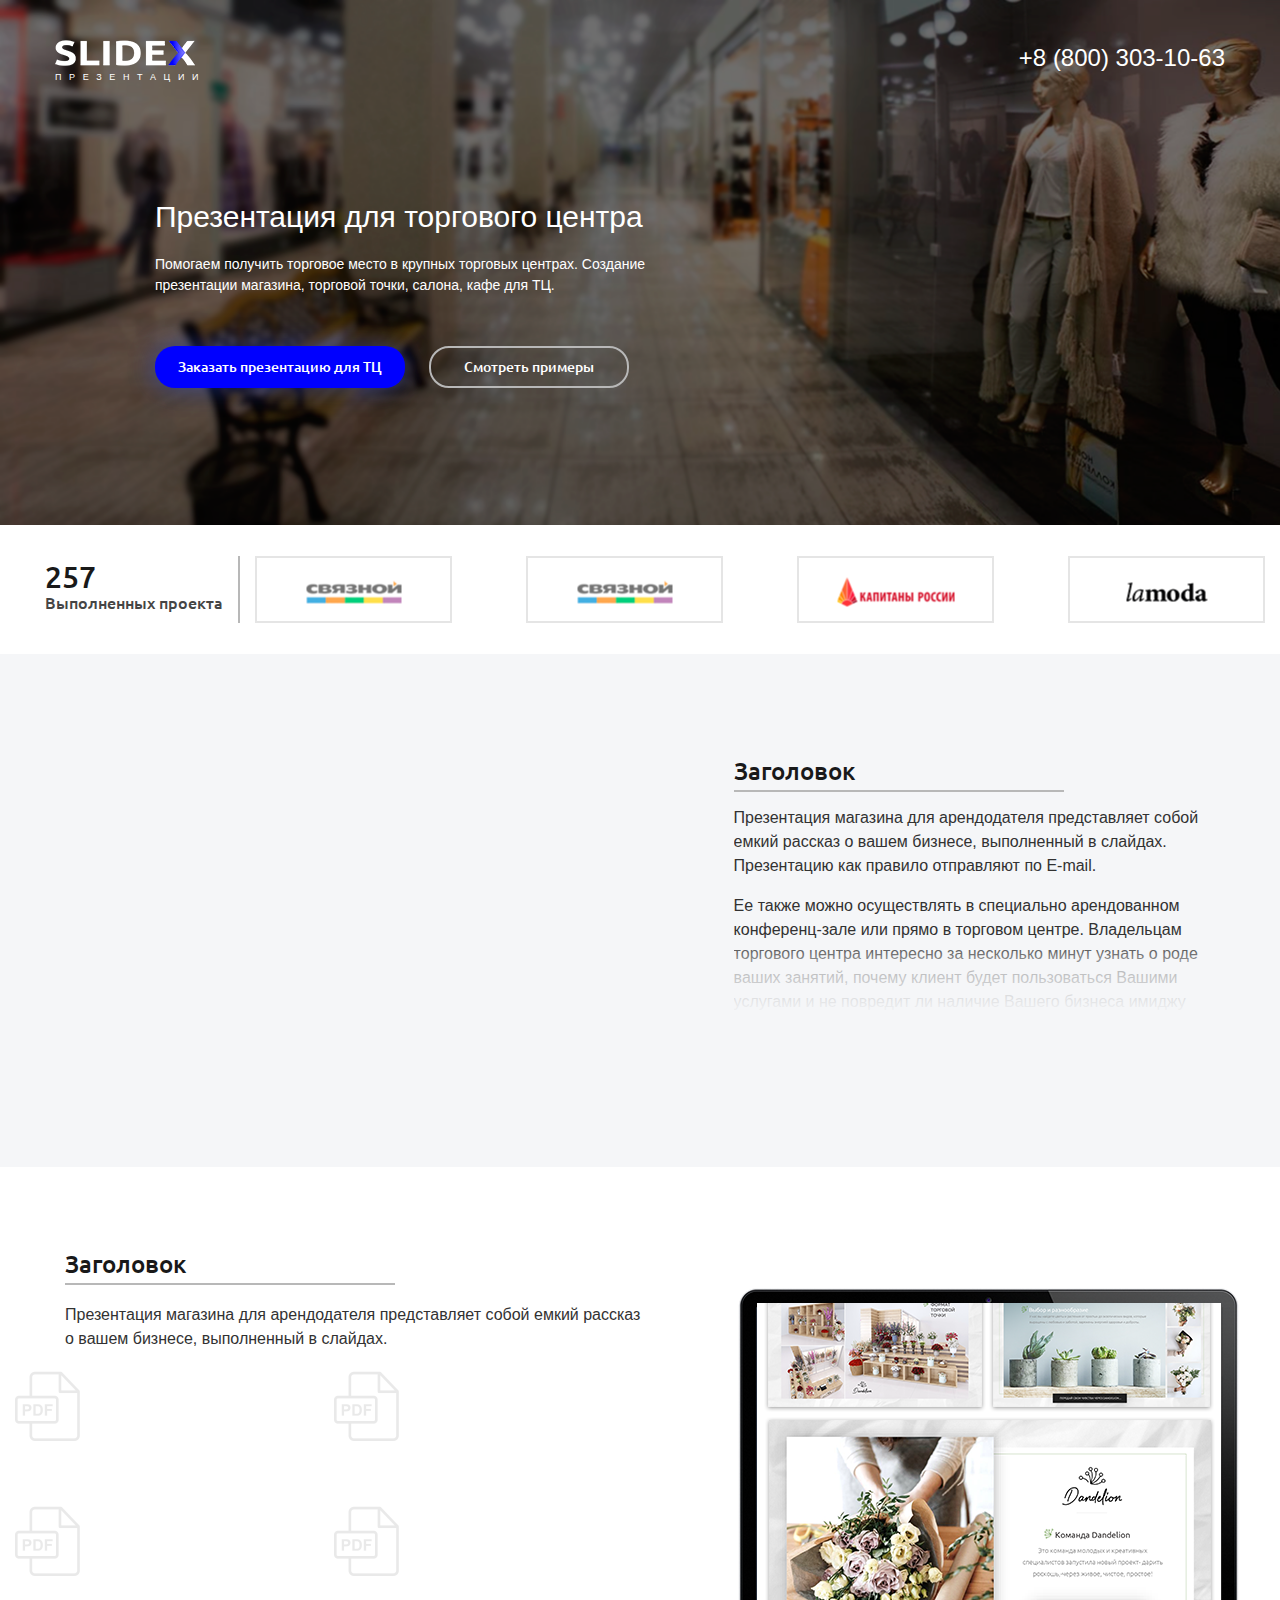
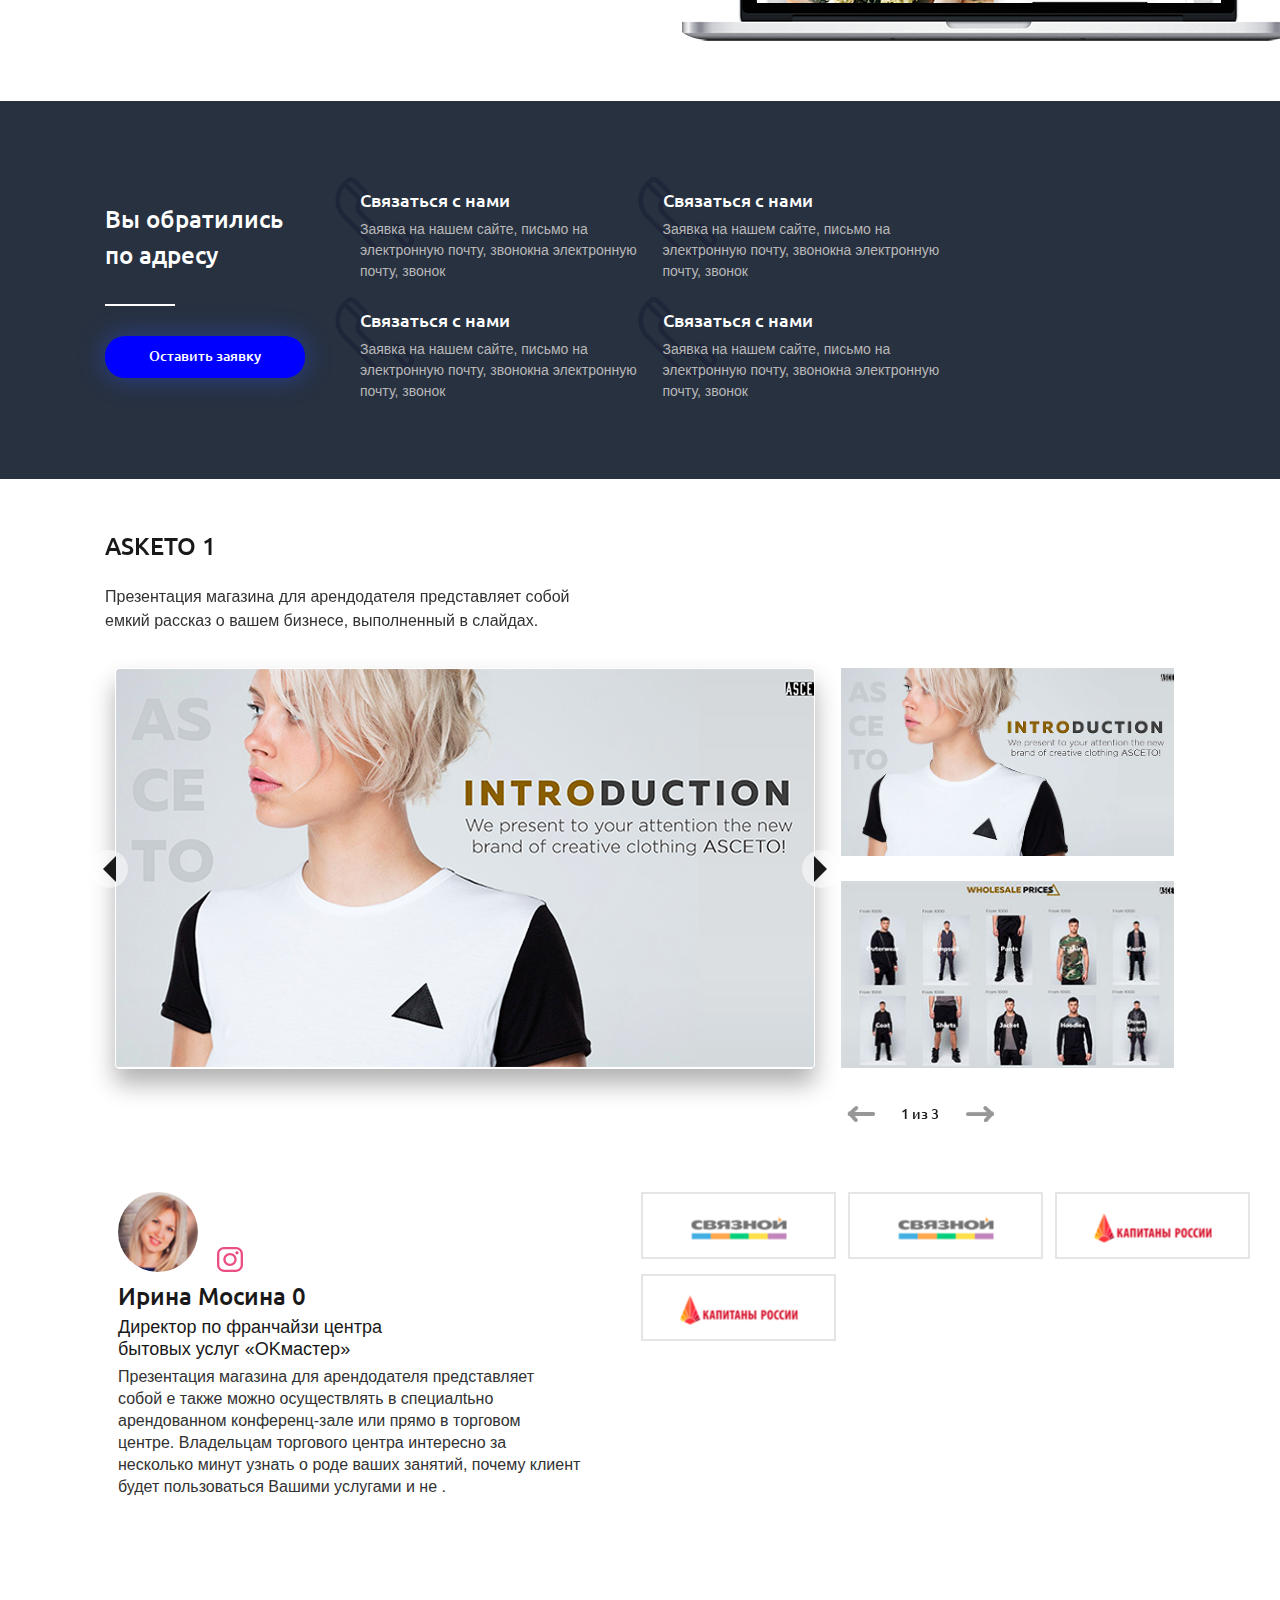
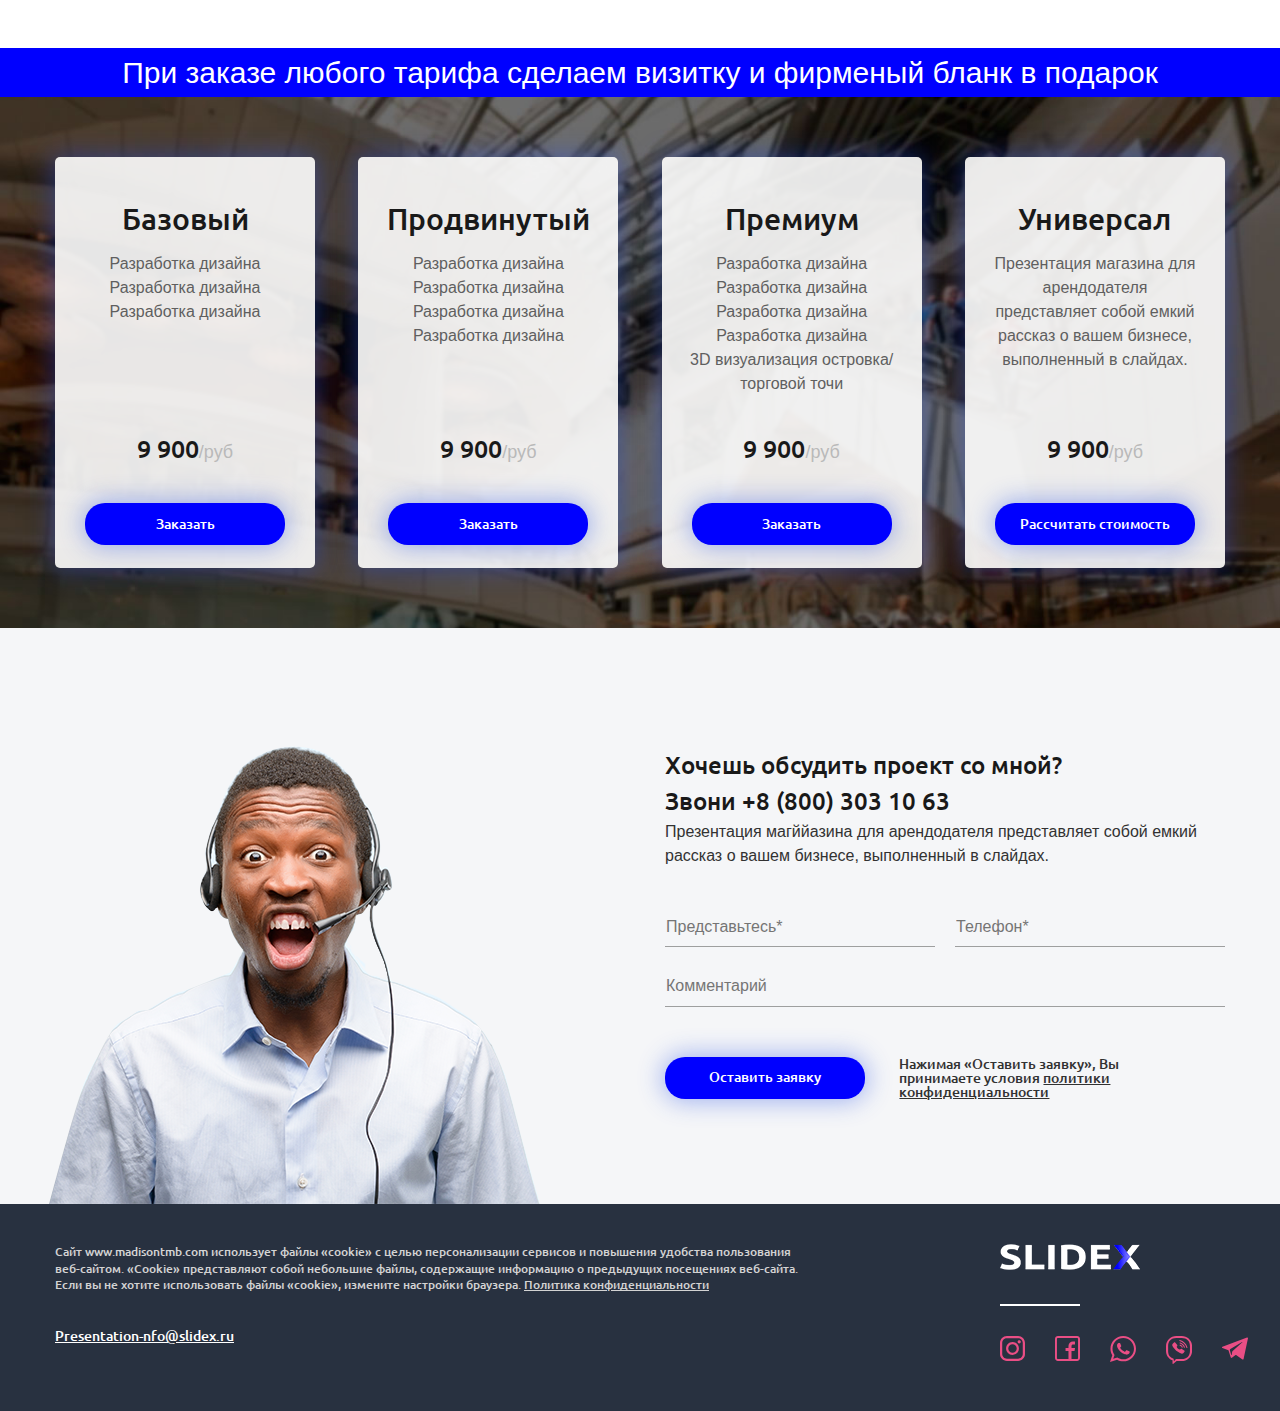
==== commit 20f7e23b: "Изменил структуру для логотипов" ====
--- a/index.html
+++ b/index.html
@@ -34,37 +34,37 @@
 		<section class="projects">
 			<div class="projects__inner">
 				<h2 class="projects__headline"><span class="projects__number">257</span> Выполненных проекта</h2>
-				<ul class="projects__list logos-list logos-list--theme-slider">
-					<li class="logos-list__item">
-						<div>
-							<img class="logos-list__project-logo" src="img/project_1.png" alt="">
-						</div>
-						<div>
-							<img class="logos-list__project-logo" src="img/project_2.png" alt="">
-						</div>
-					</li>
-					<li class="logos-list__item">
-						<div>
-							<img class="logos-list__project-logo" src="img/project_1.png" alt="">
-						</div>
-						<div>
-							<img class="logos-list__project-logo" src="img/project_2.png" alt="">
-						</div>
-					</li>
-					<li class="logos-list__item">
-						<div>
-							<img class="logos-list__project-logo" src="img/project_3.png" alt="">
-						</div>
-						<div>
-							<img class="logos-list__project-logo" src="img/project_4.png" alt="">
-						</div>
-					</li>
-					<li class="logos-list__item">
-						<div>
-							<img class="logos-list__project-logo" src="img/project_2.png" alt="">
-						</div>
-						<div>
-							<img class="logos-list__project-logo" src="img/project_1.png" alt="">
+				<ul class="projects__list">
+					<li class="client-logo">
+						<div>
+							<img class="client-logo__img" src="img/project_1.png" alt="">
+						</div>
+						<div>
+							<img class="client-logo__img" src="img/project_2.png" alt="">
+						</div>
+					</li>
+					<li class="client-logo">
+						<div>
+							<img class="client-logo__img" src="img/project_1.png" alt="">
+						</div>
+						<div>
+							<img class="client-logo__img" src="img/project_2.png" alt="">
+						</div>
+					</li>
+					<li class="client-logo">
+						<div>
+							<img class="client-logo__img" src="img/project_3.png" alt="">
+						</div>
+						<div>
+							<img class="client-logo__img" src="img/project_4.png" alt="">
+						</div>
+					</li>
+					<li class="client-logo">
+						<div>
+							<img class="client-logo__img" src="img/project_2.png" alt="">
+						</div>
+						<div>
+							<img class="client-logo__img" src="img/project_1.png" alt="">
 						</div>
 					</li>
 				</ul>
@@ -299,24 +299,44 @@
 						<p class="reviews__work-position">Директор по франчайзи центра <br> бытовых услуг «OKмастер»</p>
 						<p class="reviews__text">Презентация магазина для арендодателя представляет собой е также можно осуществлять в специалtьно арендованном конференц-зале или прямо в торговом центре. Владельцам торгового центра интересно за несколько минут узнать о роде ваших занятий, почему клиент будет пользоваться Вашими услугами и не .</p>
 					</li>
+					<li class="reviews__item" data-index="3">
+						<div class="reviews__head">
+							<span class="reviews__avatar">
+								<img src="img/user-avatar.png" alt="">
+							</span>
+							<ul class="reviews__social-list social-list">
+								<li class="social-list__item">
+									<img src="img/inst_icon.svg" alt="">
+								</li>
+							</ul>
+						</div>
+						<h3 class="reviews__headline headline">Ирина Мосина 3</h3>
+						<p class="reviews__work-position">Директор по франчайзи центра <br> бытовых услуг «OKмастер»</p>
+						<p class="reviews__text">Презентация магазина для арендодателя представляет собой е также можно осуществлять в специалtьно арендованном конференц-зале или прямо в торговом центре. Владельцам торгового центра интересно за несколько минут узнать о роде ваших занятий, почему клиент будет пользоваться Вашими услугами и не .</p>
+					</li>
 				</ul>
-				<ul class="reviews__logos logos-list logos-list--theme-main logos-list--tabs">
-					<li class="logos-list__item logos-list__item--active" data-index="0">
-						<div>
-							<img class="logos-list__project-logo" src="img/project_1.png" alt="">
-						</div>
-					</li>
-					<li class="logos-list__item" data-index="1">
-						<div>
-							<img class="logos-list__project-logo" src="img/project_1.png" alt="">
-						</div>
-					</li>
-					<li class="logos-list__item" data-index="2">
-						<div>
-							<img class="logos-list__project-logo" src="img/project_3.png" alt="">
-						</div>
-					</li>
-				</ul>
+				<div class="reviews__logos">
+					<div class="client-logo" data-index="0">
+						<div>
+							<img class="client-logo__img" src="img/project_1.png" alt="">
+						</div>
+					</div>
+					<div class="client-logo" data-index="1">
+						<div>
+							<img class="client-logo__img" src="img/project_1.png" alt="">
+						</div>
+					</div>
+					<div class="client-logo" data-index="2">
+						<div>
+							<img class="client-logo__img" src="img/project_3.png" alt="">
+						</div>
+					</div>
+					<div class="client-logo" data-index="3">
+						<div>
+							<img class="client-logo__img" src="img/project_3.png" alt="">
+						</div>
+					</div>
+				</div>
 			</div>
 		</section>
 		<section class="prices">
--- a/css/style.css
+++ b/css/style.css
@@ -259,50 +259,39 @@
 }
 .projects__list {
   padding: 0 0 0 45px;
-  border-left: 2px solid #B8B8B8;
-}
-/* Block - logos-list */
-.logos-list {
-  margin: 0;
-  min-height: 80px;
-  display: -webkit-box;
-  display: -ms-flexbox;
-  display: flex;
-  -webkit-box-align: center;
-      -ms-flex-align: center;
-          align-items: center;
+  display: -webkit-box;
+  display: -ms-flexbox;
+  display: flex;
   -webkit-box-pack: justify;
       -ms-flex-pack: justify;
           justify-content: space-between;
   -webkit-box-flex: 1;
       -ms-flex: 1;
           flex: 1;
-  -ms-flex-wrap: wrap;
-      flex-wrap: wrap;
   list-style: none;
-}
-.logos-list--theme-main .logos-list__item {
-  margin-bottom: 26px;
-}
-.logos-list--tabs .logos-list__item:hover {
-  cursor: pointer;
-}
-.logos-list__item {
+  border-left: 2px solid #B8B8B8;
+}
+.projects__list .client-logo {
+  width: 197px;
+}
+/* Block - client-logo */
+.client-logo {
+  max-height: 67px;
   border: 2px solid #E5E5E5;
   -webkit-transition: border-color 0.3s;
   -o-transition: border-color 0.3s;
   transition: border-color 0.3s;
 }
-.logos-list__item--active {
-  border-color: #0000ff;
-}
-.logos-list__item div {
+.client-logo--active {
+  border-color: #0000ff !important;
+}
+.client-logo div {
   position: relative;
   height: 67px;
-  width: 190px;
+  width: 100%;
   text-align: center;
 }
-.logos-list__project-logo {
+.client-logo__img {
   position: absolute;
   top: 50%;
   left: 50%;
@@ -1122,13 +1111,25 @@
   margin: 0;
 }
 .reviews__logos {
-  -ms-flex-item-align: end;
-      align-self: flex-end;
-  -webkit-box-align: start;
-      -ms-flex-align: start;
-          align-items: flex-start;
-  min-height: 300px;
-  margin-bottom: -26px;
+  width: 50%;
+  margin-left: 5%;
+  display: -webkit-box;
+  display: -ms-flexbox;
+  display: flex;
+  -ms-flex-item-align: start;
+      align-self: flex-start;
+  -webkit-box-pack: justify;
+      -ms-flex-pack: justify;
+          justify-content: space-between;
+  -ms-flex-wrap: wrap;
+      flex-wrap: wrap;
+}
+.reviews__logos .client-logo {
+  width: 32%;
+  margin-bottom: 15px;
+}
+.reviews__logos .client-logo:hover {
+  cursor: pointer;
 }
 /* Block - modal */
 .modal {
--- a/css/media.css
+++ b/css/media.css
@@ -7,6 +7,7 @@
   .projects__list {
     padding-left: 15px;
   }
+  /* Block - reviews */
 }
 @media screen and (max-width: 1090px) {
   /* Block - projects */
@@ -15,10 +16,10 @@
         -ms-flex-pack: start;
             justify-content: flex-start;
   }
-  .projects__list .logos-list__item {
+  .projects__list .client-logo {
     margin: 0 15px;
   }
-  .projects__list .logos-list__item:last-child {
+  .projects__list .client-logo:last-child {
     display: none;
   }
   /* Block - facts */
@@ -102,10 +103,10 @@
         -ms-flex-pack: justify;
             justify-content: space-between;
   }
-  .projects__list .logos-list__item:last-child {
+  .projects__list .client-logo:last-child {
     display: block;
   }
-  .projects__list .logos-list__item {
+  .projects__list .client-logo {
     margin: 0;
   }
   /* Block - about */
@@ -146,7 +147,7 @@
 }
 @media screen and (max-width: 840px) {
   /* Block - projects */
-  .projects__list .logos-list__item:last-child {
+  .projects__list .client-logo:last-child {
     display: none;
   }
   /* Block - about */
@@ -180,6 +181,12 @@
   .feedback__block {
     margin-left: 0;
   }
+  /* Block - reviews */
+  .reviews__logos {
+    -webkit-box-align: center;
+        -ms-flex-align: center;
+            align-items: center;
+  }
 }
 @media screen and (max-width: 650px) {
   /* Block - projects */
@@ -192,10 +199,10 @@
             justify-content: flex-end;
     padding: 0;
   }
-  .projects__list .logos-list__item {
+  .projects__list .client-logo {
     margin: 0 7px;
   }
-  .projects__list .logos-list__item:nth-child(3) {
+  .projects__list .client-logo:nth-child(3) {
     margin-right: 0;
     border-color: #eaf3f8;
   }
@@ -203,12 +210,13 @@
   .logos-list {
     min-height: 0;
   }
-  .logos-list__item div {
+  /* Block - client-logo */
+  .client-logo div {
     width: 100px;
     height: 35px;
     background: #eaf3f8;
   }
-  .logos-list__project-logo {
+  .client-logo__img {
     width: 60%;
   }
   /* Block - steps */
@@ -249,6 +257,22 @@
   /* Block - feedback */
   .feedback__field {
     width: 100%;
+  }
+  /* Block - reviews */
+  .reviews__inner {
+    -ms-flex-wrap: wrap;
+        flex-wrap: wrap;
+  }
+  .reviews__list {
+    width: 100%;
+    margin: 0 0 30px;
+  }
+  .reviews__logos {
+    display: block;
+    margin-right: -15px;
+    -webkit-box-pack: justify;
+        -ms-flex-pack: justify;
+            justify-content: space-between;
   }
   /* Block - modal */
   .modal__window {
@@ -311,8 +335,8 @@
   .logo img {
     width: 80%;
   }
-  /* Block - logos-list */
-  .logos-list__item div {
+  /* Block - client-logo */
+  .client-logo div {
     width: 90px;
   }
   /* Block - facts */
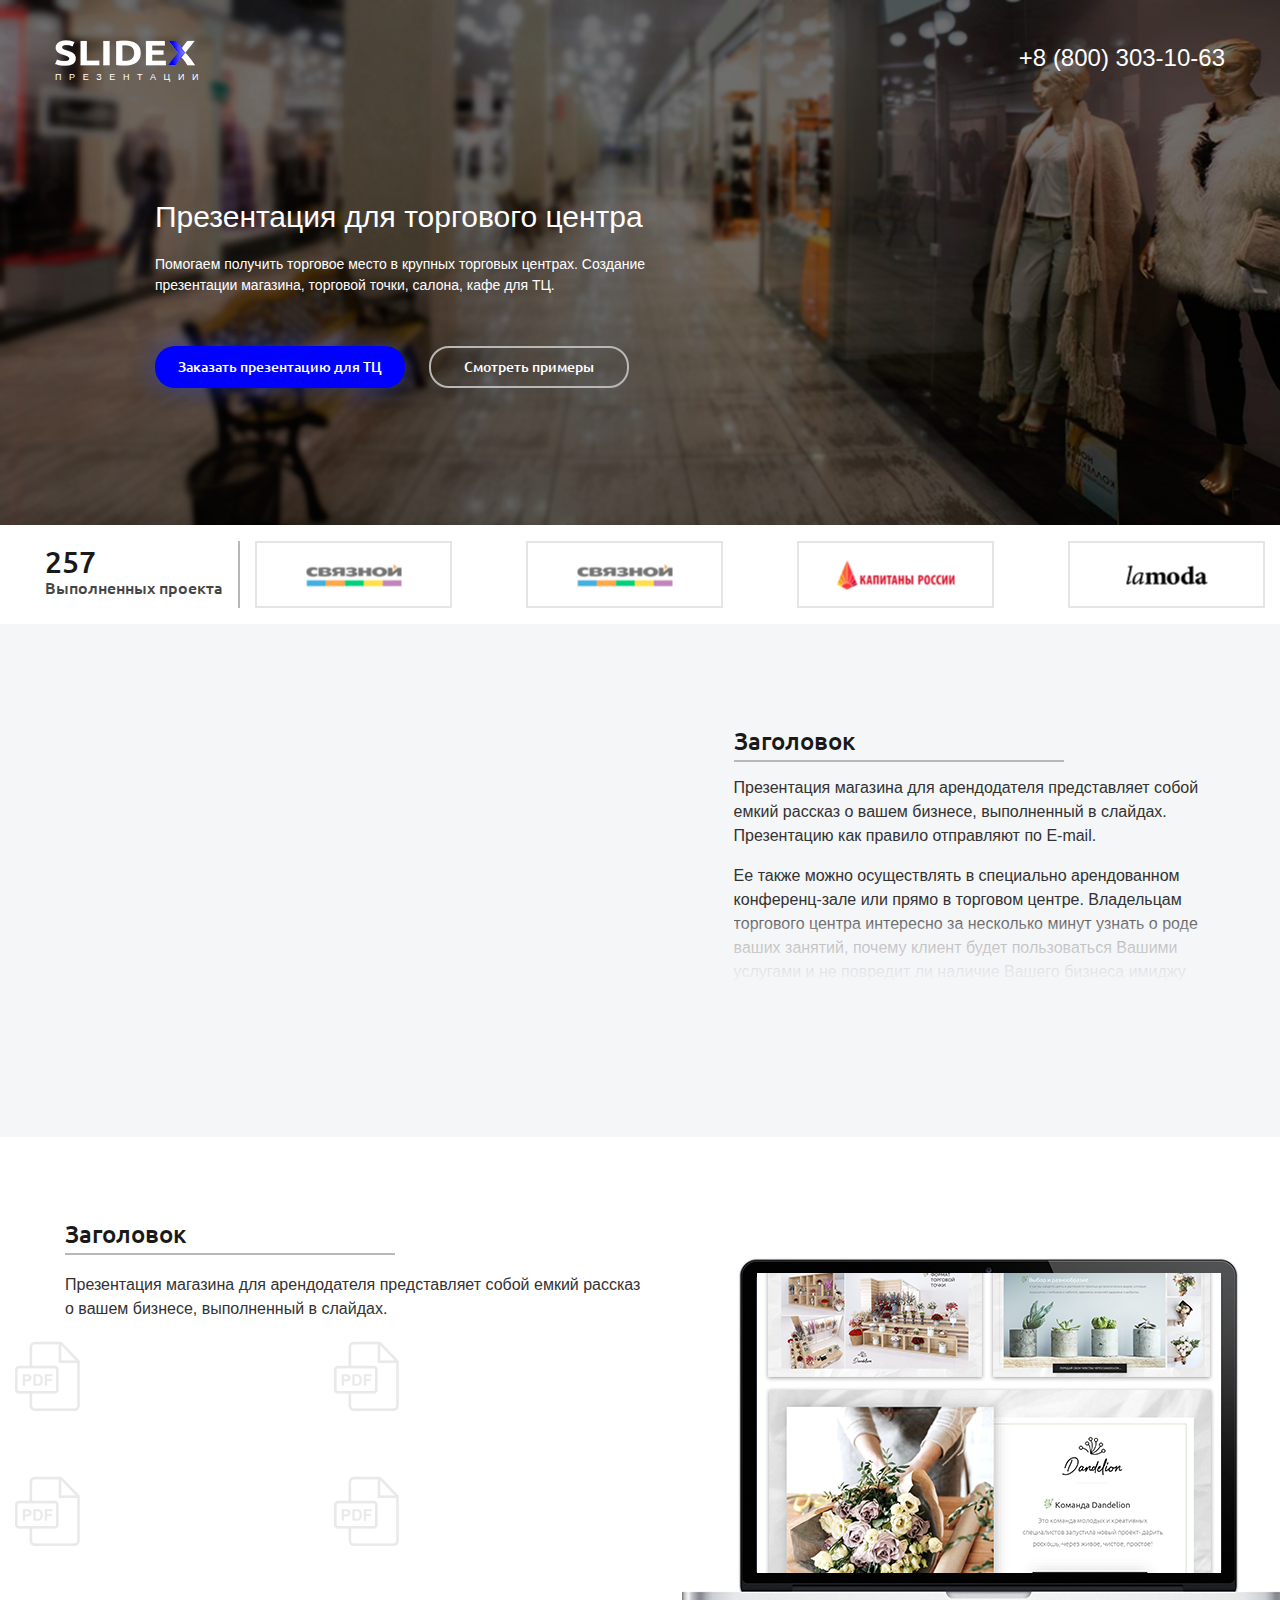
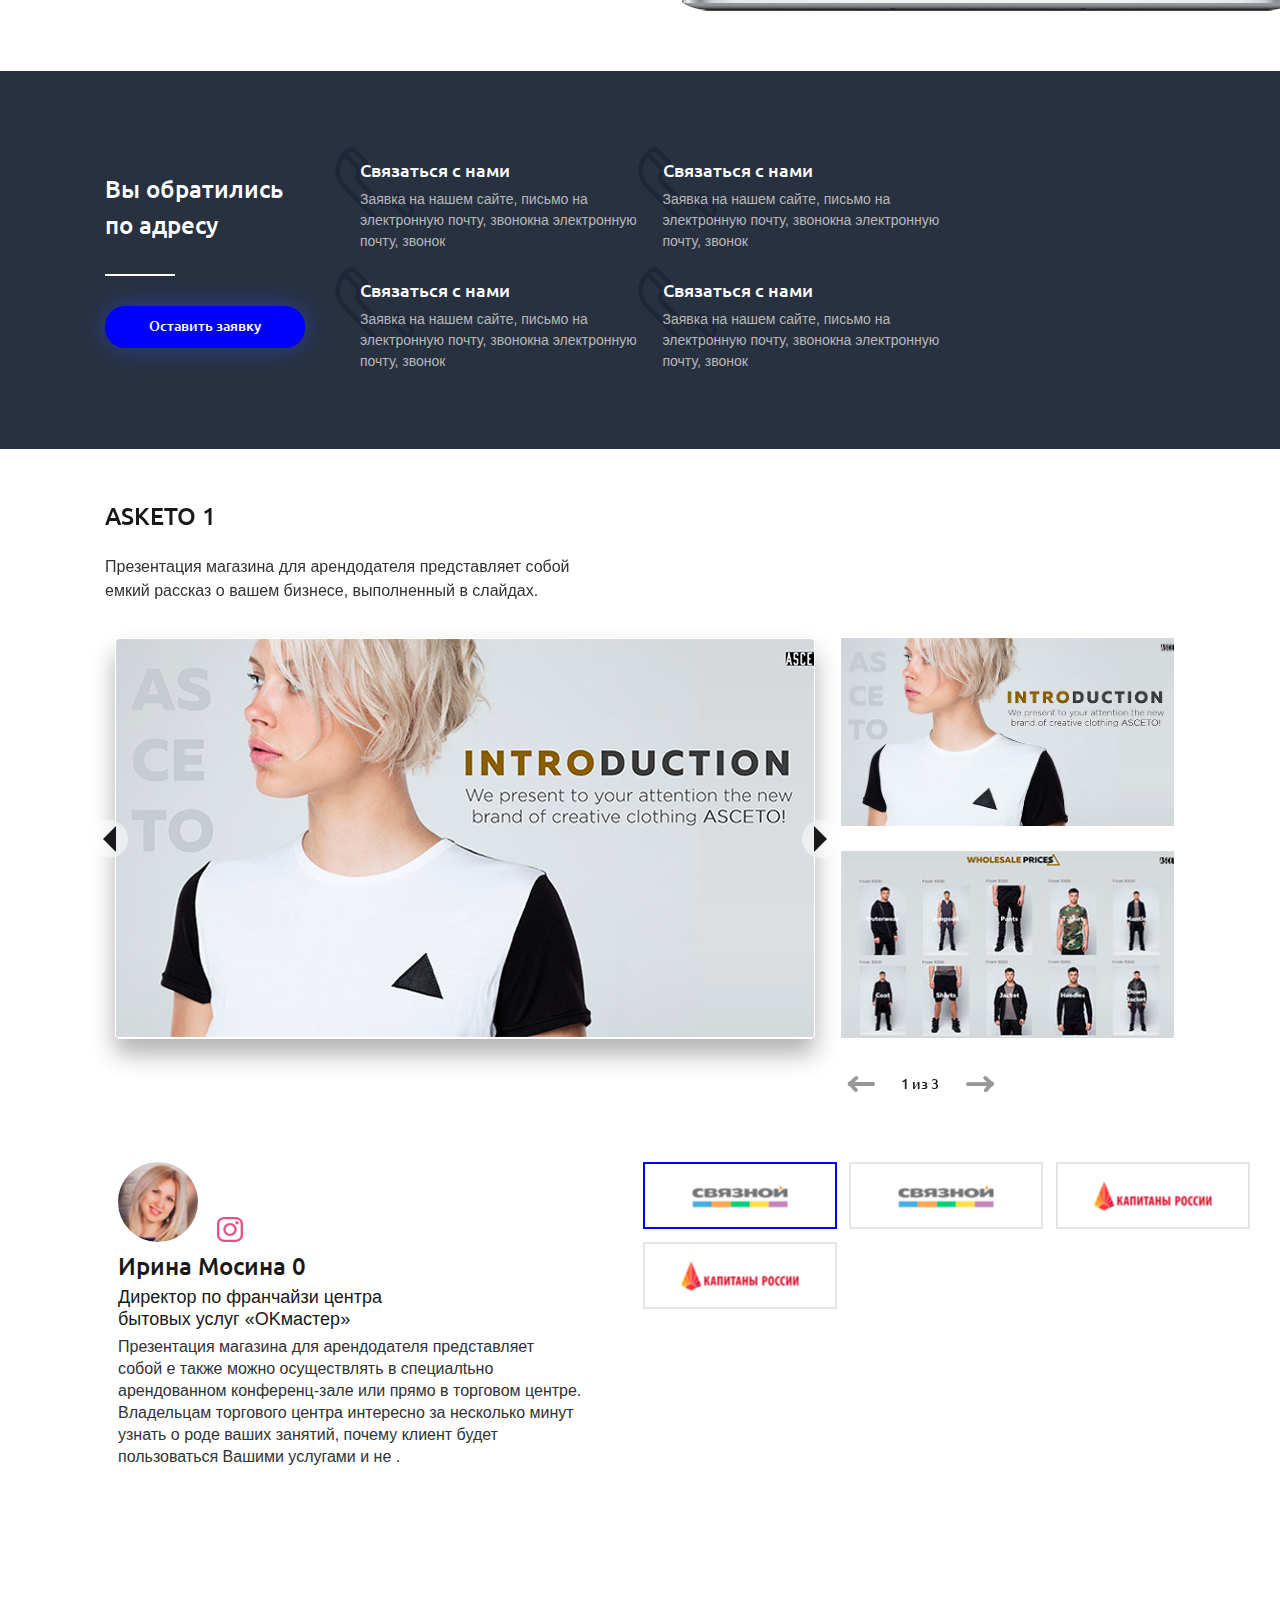
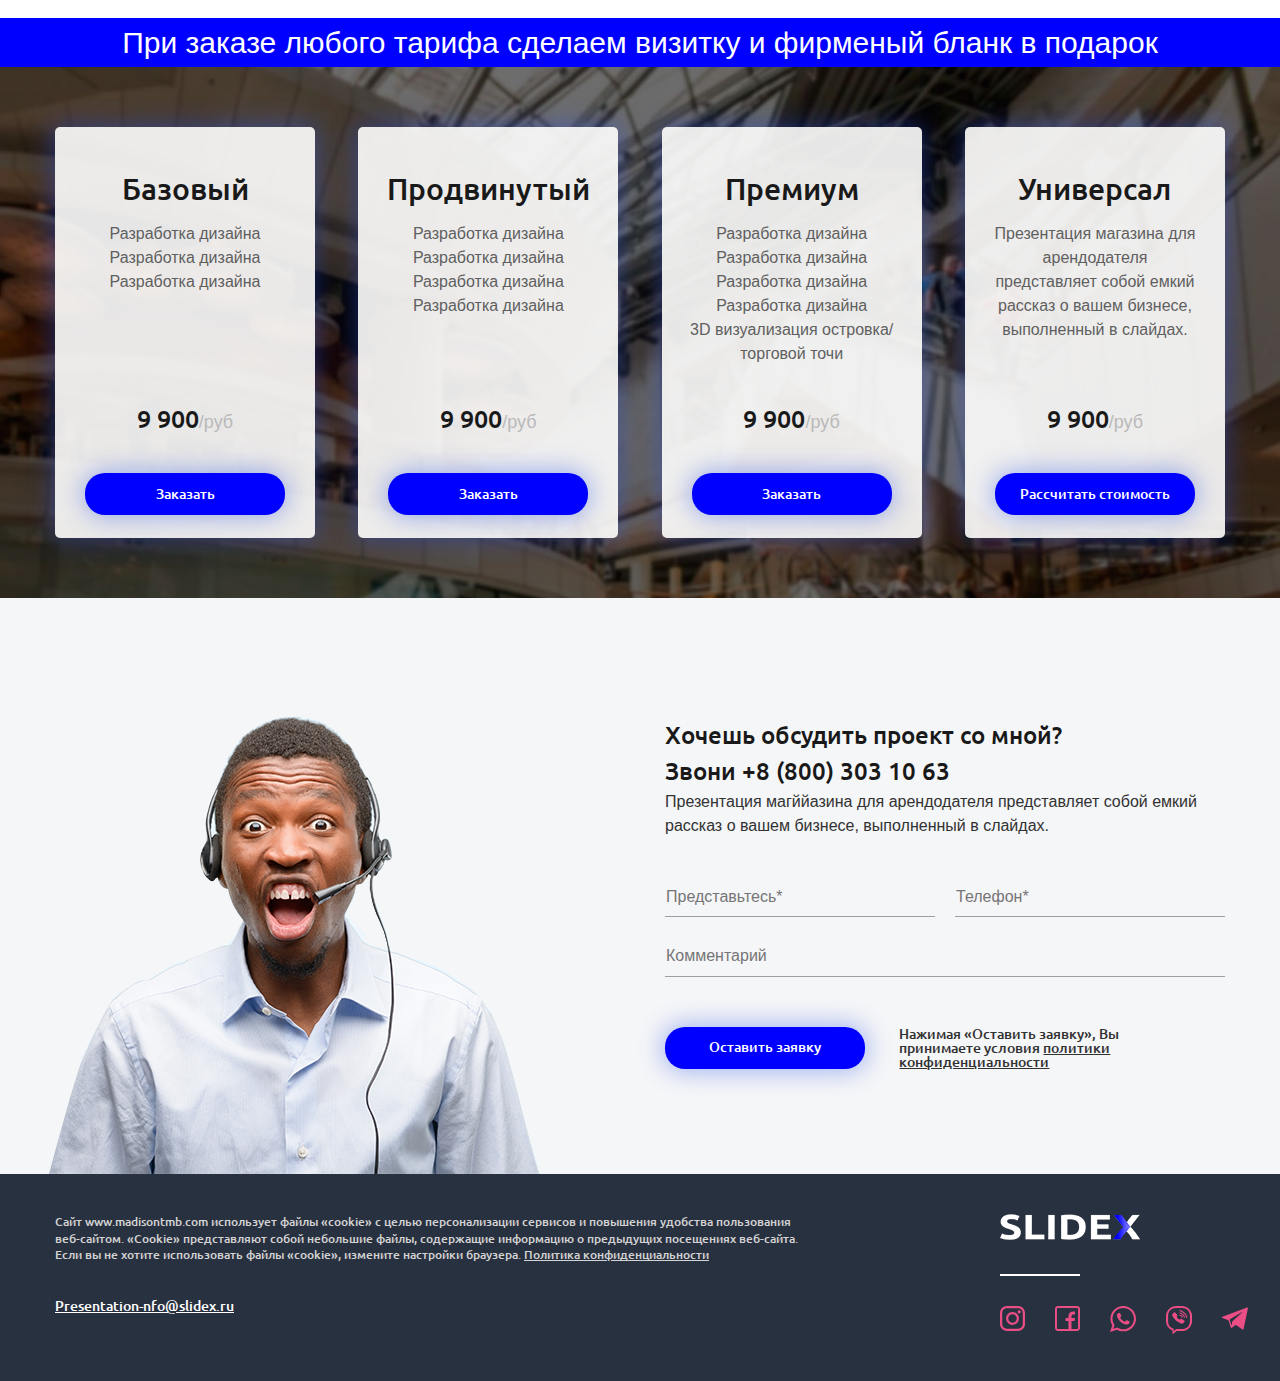
==== commit b3d4204a: "Добавил активный отзыв + flex-wrap только начиная с мобилок" ====
--- a/index.html
+++ b/index.html
@@ -316,7 +316,7 @@
 					</li>
 				</ul>
 				<div class="reviews__logos">
-					<div class="client-logo" data-index="0">
+					<div class="client-logo client-logo--active" data-index="0">
 						<div>
 							<img class="client-logo__img" src="img/project_1.png" alt="">
 						</div>
--- a/css/style.css
+++ b/css/style.css
@@ -136,6 +136,16 @@
 .nowrap {
   white-space: nowrap;
 }
+/* Block - page-main */
+.page-main {
+  display: -webkit-box;
+  display: -ms-flexbox;
+  display: flex;
+  -webkit-box-orient: vertical;
+  -webkit-box-direction: normal;
+      -ms-flex-direction: column;
+          flex-direction: column;
+}
 /* Block - field */
 .field {
   padding: 10px 1px;
@@ -233,7 +243,7 @@
 .projects__inner {
   max-width: 1300px;
   margin: 0 auto;
-  padding: 15px;
+  padding: 0 15px;
   display: -webkit-box;
   display: -ms-flexbox;
   display: flex;
@@ -270,13 +280,14 @@
           flex: 1;
   list-style: none;
   border-left: 2px solid #B8B8B8;
+  overflow: hidden;
 }
 .projects__list .client-logo {
   width: 197px;
+  height: 67px;
 }
 /* Block - client-logo */
 .client-logo {
-  max-height: 67px;
   border: 2px solid #E5E5E5;
   -webkit-transition: border-color 0.3s;
   -o-transition: border-color 0.3s;
@@ -287,8 +298,8 @@
 }
 .client-logo div {
   position: relative;
-  height: 67px;
   width: 100%;
+  height: 100%;
   text-align: center;
 }
 .client-logo__img {
@@ -1043,6 +1054,8 @@
   display: -webkit-box;
   display: -ms-flexbox;
   display: flex;
+  -ms-flex-wrap: wrap;
+      flex-wrap: wrap;
 }
 .reviews__list {
   padding: 0;
@@ -1088,20 +1101,23 @@
 .reviews__text {
   position: relative;
   line-height: 1.375;
+  -webkit-transition: max-height 0.3s;
+  -o-transition: max-height 0.3s;
+  transition: max-height 0.3s;
 }
 .reviews__text:after {
   position: absolute;
   bottom: 0;
   left: 0;
   width: 100%;
-  height: 150px;
+  height: 70px;
   content: "";
   display: none;
   opacity: 1;
-  background: -webkit-gradient(linear, left bottom, left top, from(#f5f6f8), color-stop(50%, #f5f6f8), color-stop(60%, rgba(245, 246, 248, 0.9)), color-stop(70%, rgba(245, 246, 248, 0.8)), color-stop(80%, rgba(245, 246, 248, 0.7)), to(rgba(245, 246, 248, 0)));
-  background: -webkit-linear-gradient(bottom, #f5f6f8 0%, #f5f6f8 50%, rgba(245, 246, 248, 0.9) 60%, rgba(245, 246, 248, 0.8) 70%, rgba(245, 246, 248, 0.7) 80%, rgba(245, 246, 248, 0) 100%);
-  background: -o-linear-gradient(bottom, #f5f6f8 0%, #f5f6f8 50%, rgba(245, 246, 248, 0.9) 60%, rgba(245, 246, 248, 0.8) 70%, rgba(245, 246, 248, 0.7) 80%, rgba(245, 246, 248, 0) 100%);
-  background: linear-gradient(to top, #f5f6f8 0%, #f5f6f8 50%, rgba(245, 246, 248, 0.9) 60%, rgba(245, 246, 248, 0.8) 70%, rgba(245, 246, 248, 0.7) 80%, rgba(245, 246, 248, 0) 100%);
+  background: -webkit-gradient(linear, left bottom, left top, from(#fff), to(rgba(255, 255, 255, 0)));
+  background: -webkit-linear-gradient(bottom, #fff 0%, rgba(255, 255, 255, 0) 100%);
+  background: -o-linear-gradient(bottom, #fff 0%, rgba(255, 255, 255, 0) 100%);
+  background: linear-gradient(to top, #fff 0%, rgba(255, 255, 255, 0) 100%);
   -webkit-transition: opacity 400ms;
   -o-transition: opacity 400ms;
   transition: opacity 400ms;
@@ -1110,8 +1126,17 @@
 .reviews__headline {
   margin: 0;
 }
+.reviews__text--opened {
+  max-height: 2000px!important;
+}
+.reviews__text--opened:after {
+  display: none!important;
+}
 .reviews__logos {
   width: 50%;
+  -webkit-box-flex: 1;
+      -ms-flex: 1;
+          flex: 1;
   margin-left: 5%;
   display: -webkit-box;
   display: -ms-flexbox;
@@ -1126,7 +1151,8 @@
 }
 .reviews__logos .client-logo {
   width: 32%;
-  margin-bottom: 15px;
+  height: 67px;
+  margin-bottom: 13px;
 }
 .reviews__logos .client-logo:hover {
   cursor: pointer;
--- a/css/media.css
+++ b/css/media.css
@@ -7,7 +7,6 @@
   .projects__list {
     padding-left: 15px;
   }
-  /* Block - reviews */
 }
 @media screen and (max-width: 1090px) {
   /* Block - projects */
@@ -91,6 +90,14 @@
   .page-footer__social {
     max-width: 300px;
   }
+  /* Block - reviews */
+  .reviews__logos .client-logo {
+    width: 48%;
+    margin-bottom: 20px;
+  }
+  .reviews__list {
+    margin-left: 0;
+  }
 }
 @media screen and (max-width: 950px) {
   /* Block - projects */
@@ -174,6 +181,9 @@
   .about__headline:after {
     display: none;
   }
+  .about__text:hover:after {
+    opacity: 1;
+  }
   /* Block - feedback */
   .feedback {
     background: none;
@@ -182,16 +192,23 @@
     margin-left: 0;
   }
   /* Block - reviews */
+  .reviews__list {
+    width: 100%;
+  }
   .reviews__logos {
-    -webkit-box-align: center;
-        -ms-flex-align: center;
-            align-items: center;
+    margin: 30px 0 0;
+  }
+  .reviews__logos .client-logo {
+    height: 100px;
+  }
+  .reviews__logos .client-logo__img {
+    width: 50%;
   }
 }
 @media screen and (max-width: 650px) {
   /* Block - projects */
   .projects__inner {
-    padding: 15px 0;
+    padding: 0;
   }
   .projects__list {
     -webkit-box-pack: end;
@@ -201,19 +218,29 @@
   }
   .projects__list .client-logo {
     margin: 0 7px;
+    height: 37px;
+    width: 100px;
   }
   .projects__list .client-logo:nth-child(3) {
     margin-right: 0;
     border-color: #eaf3f8;
   }
+  .reviews__logos {
+    -webkit-box-pack: end;
+        -ms-flex-pack: end;
+            justify-content: flex-end;
+  }
+  .reviews__logos .client-logo {
+    display: inline-block;
+    width: 100px;
+    height: 37px;
+  }
   /* Block - logos-list */
   .logos-list {
     min-height: 0;
   }
   /* Block - client-logo */
-  .client-logo div {
-    width: 100px;
-    height: 35px;
+  .client-logo {
     background: #eaf3f8;
   }
   .client-logo__img {
@@ -262,13 +289,21 @@
   .reviews__inner {
     -ms-flex-wrap: wrap;
         flex-wrap: wrap;
+    -webkit-box-pack: end;
+        -ms-flex-pack: end;
+            justify-content: flex-end;
   }
   .reviews__list {
     width: 100%;
     margin: 0 0 30px;
   }
   .reviews__logos {
-    display: block;
+    -webkit-box-flex: 0;
+        -ms-flex: 0;
+            flex: 0;
+    width: 80%;
+    -ms-flex-preferred-size: 80%;
+        flex-basis: 80%;
     margin-right: -15px;
     -webkit-box-pack: justify;
         -ms-flex-pack: justify;
@@ -298,6 +333,10 @@
 @media screen and (max-width: 510px) {
   /* Block - headline */
   .headline {
+    font-size: 20px;
+  }
+  /* Block - prices */
+  .prices__present {
     font-size: 20px;
   }
   /* Block - page-header */
@@ -335,11 +374,10 @@
   .logo img {
     width: 80%;
   }
-  /* Block - client-logo */
-  .client-logo div {
-    width: 90px;
-  }
   /* Block - facts */
+  .facts {
+    padding: 30px 0;
+  }
   .facts__item {
     width: 100%;
     background-position: left bottom;
@@ -357,6 +395,9 @@
     width: 140%;
     max-width: 200%;
   }
+  .facts__headline:after {
+    display: none;
+  }
   /* Block - steps */
   .steps {
     padding: 30px 0;
@@ -374,13 +415,20 @@
   .steps__item-headline {
     font-weight: 400;
   }
+  .steps__btn {
+    width: 100%;
+  }
   /* Block - examples */
+  .examples {
+    padding: 30px 0 80px;
+  }
   .examples__arrow-prev {
     left: 42%;
   }
   .examples__arrow-next {
     right: 42%;
   }
+  /* Block - project */
   .project__main-pict-arrow {
     background: transparent;
   }
@@ -427,9 +475,73 @@
             order: -1;
     margin-top: 0;
   }
+  .page-footer__cookie-text {
+    max-width: 260px;
+    font-size: 10px;
+  }
+  .page-footer__social {
+    -ms-flex-wrap: wrap;
+        flex-wrap: wrap;
+    -webkit-box-pack: start;
+        -ms-flex-pack: start;
+            justify-content: flex-start;
+    max-width: 280px;
+  }
   /* Block - modal */
   .modal__window {
     width: 95%;
+  }
+  /* Block - projects */
+  .projects__inner {
+    padding: 0;
+  }
+  .projects__list .client-logo,
+  .reviews__logos .client-logo {
+    width: 90px;
+  }
+  /* Block - reviews */
+  .reviews__inner {
+    width: 100%;
+    padding: 30px 15px;
+    overflow: hidden;
+  }
+  .reviews__logos {
+    -webkit-box-flex: 1;
+        -ms-flex: 1;
+            flex: 1;
+    margin: 0 -22px;
+    width: 100%;
+    -ms-flex-preferred-size: 100%;
+        flex-basis: 100%;
+    -webkit-box-pack: end;
+        -ms-flex-pack: end;
+            justify-content: flex-end;
+  }
+  .reviews__logos .client-logo {
+    margin: 7px;
+  }
+  .reviews__text {
+    max-height: 110px;
+    overflow: hidden;
+  }
+  .reviews__text:after {
+    display: block;
+  }
+  /*** Порядок блоков на сайте ***/
+  .feedback {
+    -webkit-box-ordinal-group: 4;
+        -ms-flex-order: 3;
+            order: 3;
+  }
+  .prices {
+    -webkit-box-ordinal-group: 2;
+        -ms-flex-order: 1;
+            order: 1;
+  }
+  .reviews {
+    -webkit-box-ordinal-group: 3;
+        -ms-flex-order: 2;
+            order: 2;
   }
 }
 @media screen and (max-width: 450px) {
@@ -441,3 +553,8 @@
     right: 40%;
   }
 }
+@media screen and (max-width: 340px) {
+  .modal__submit-btn {
+    width: 100%;
+  }
+}
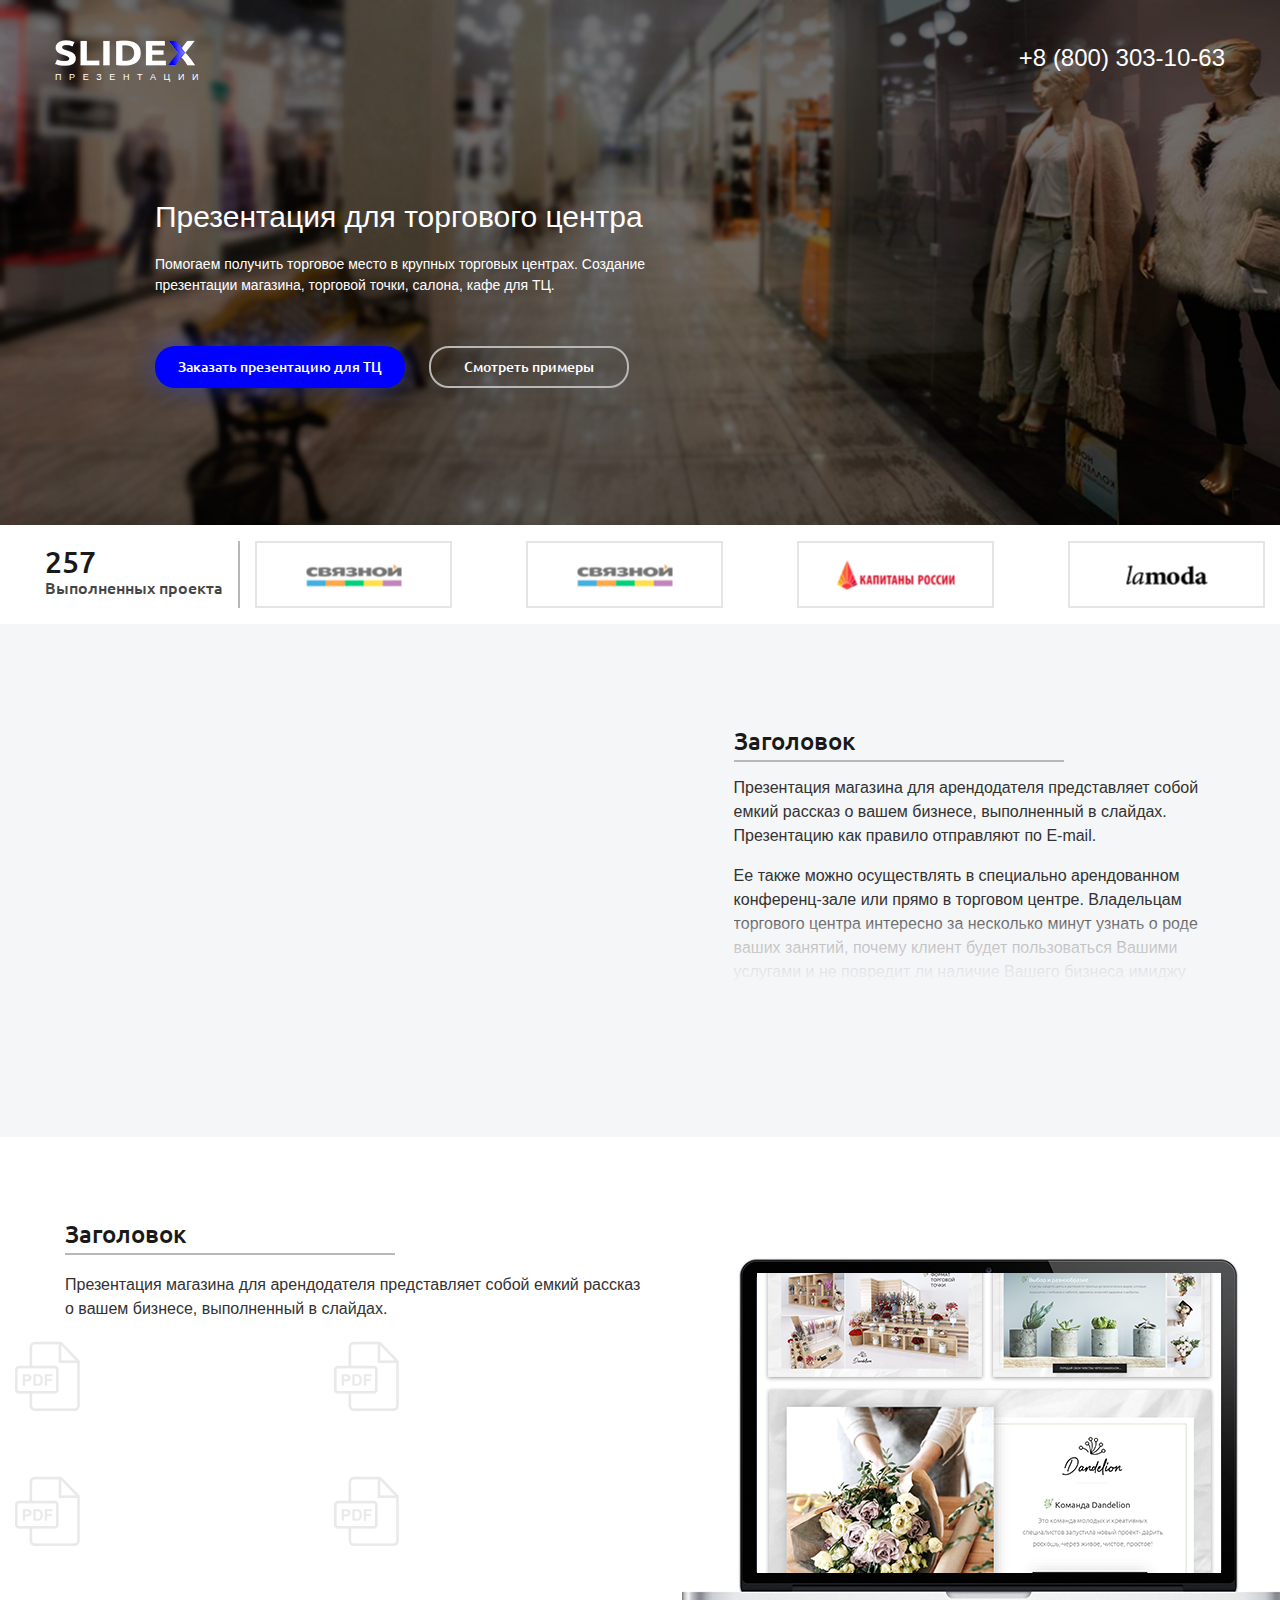
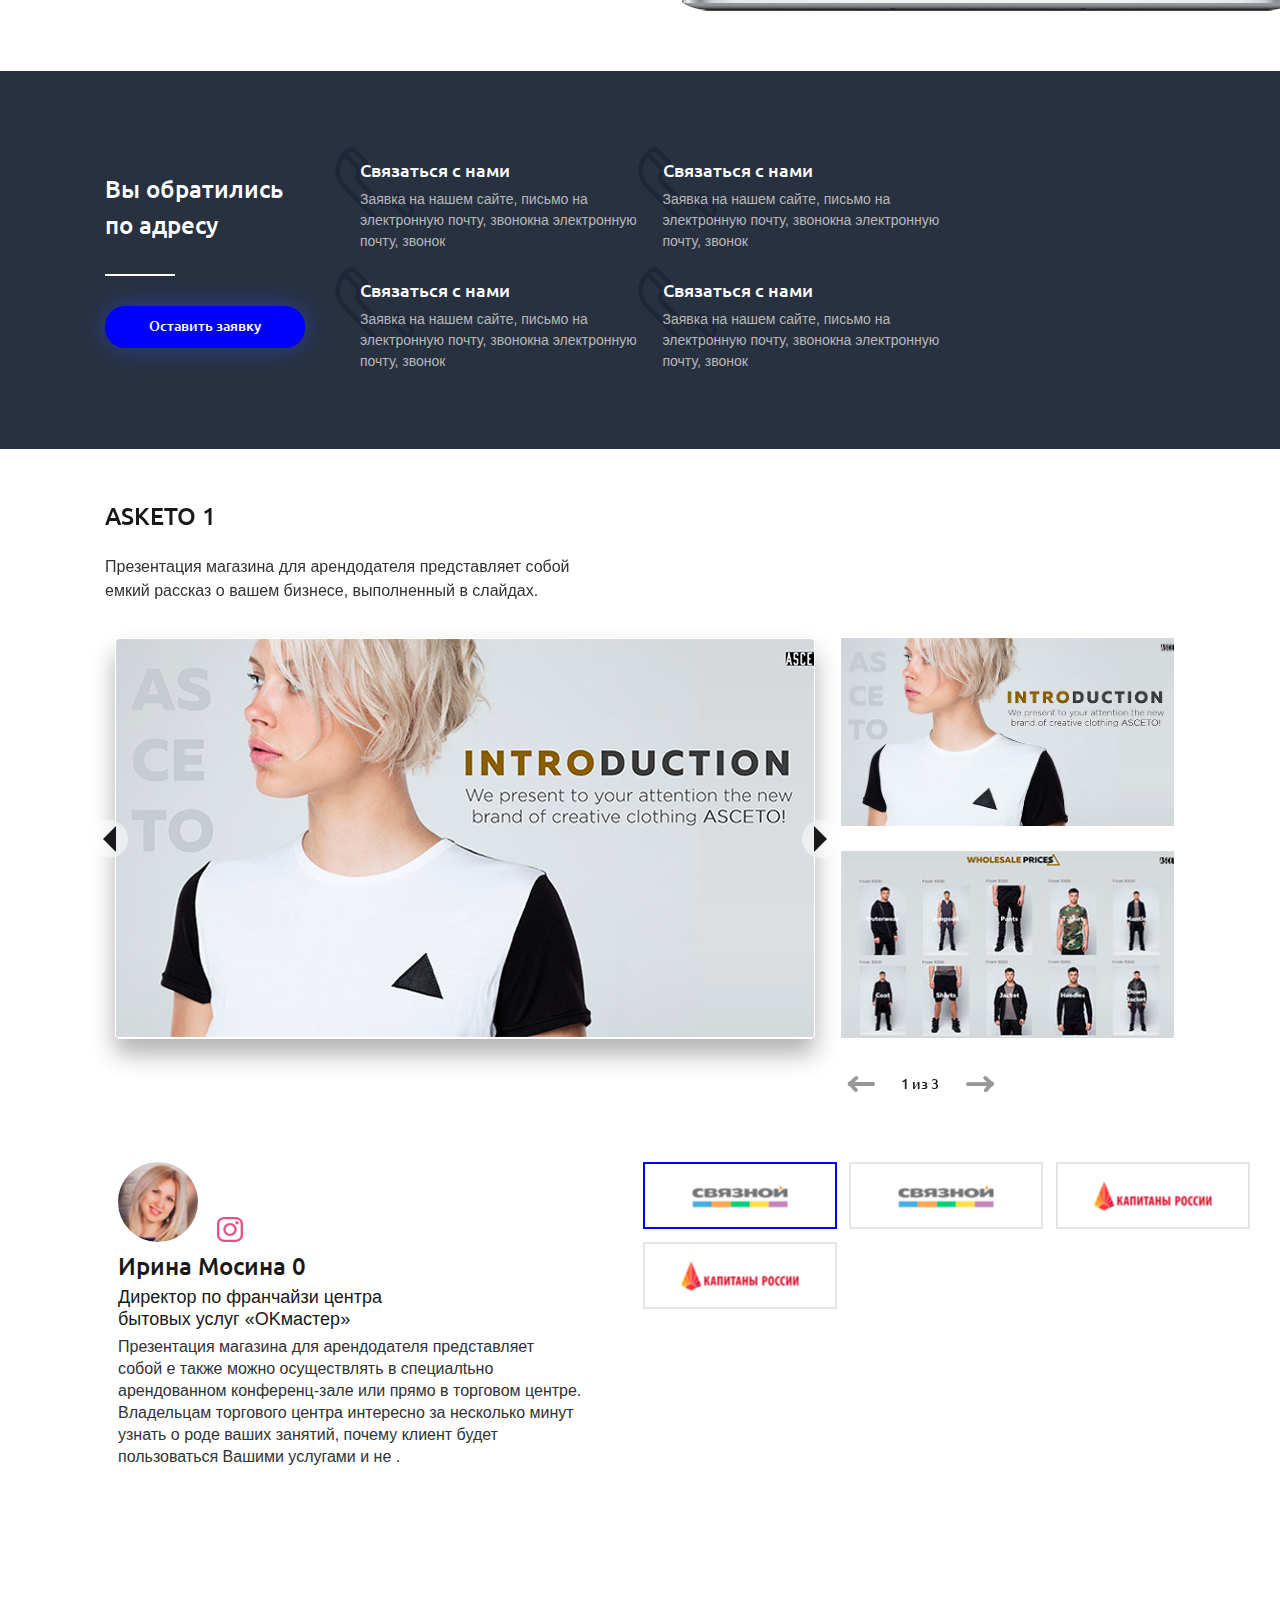
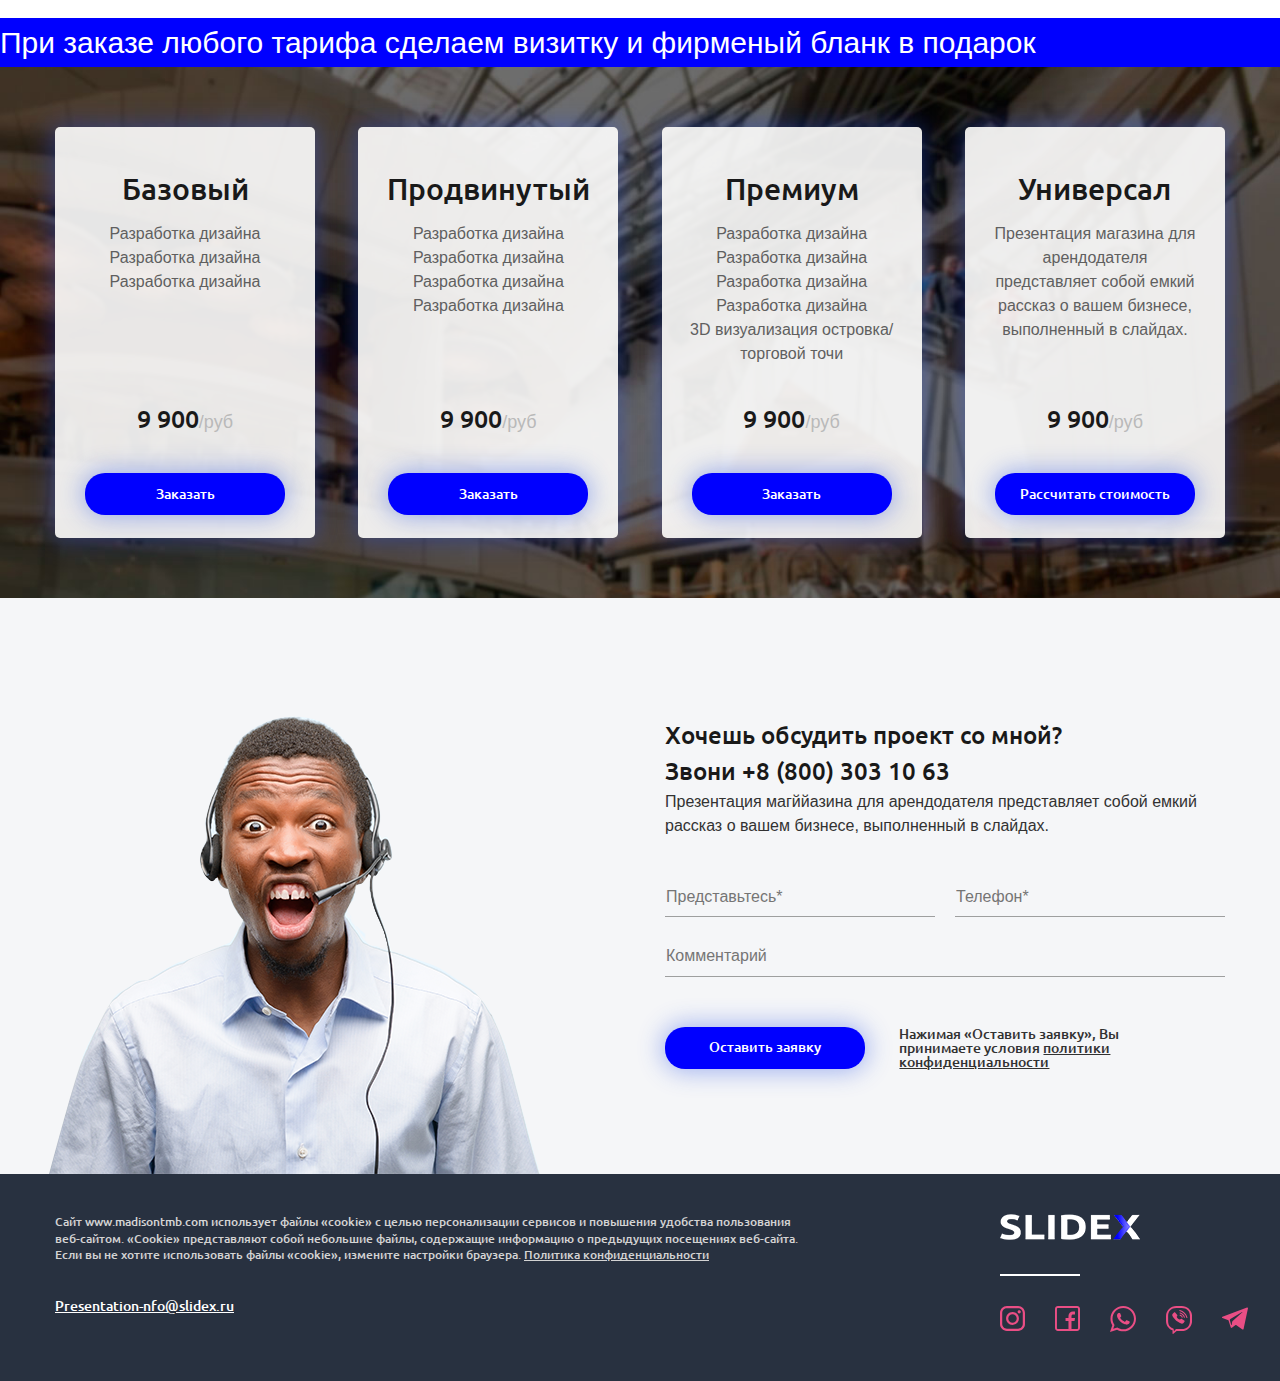
==== commit f726e854: "Бегущая строка" ====
--- a/index.html
+++ b/index.html
@@ -341,7 +341,7 @@
 		</section>
 		<section class="prices">
 			<div class="prices__present">
-				При заказе любого тарифа сделаем визитку и фирменый бланк в подарок
+				<span class="prices__ticker">При заказе любого тарифа сделаем визитку и фирменый бланк в подарок</span>
 			</div>
 			<div class="prices__inner">
 				<h2 class="visually-hidden">Тарифы</h2>
--- a/css/style.css
+++ b/css/style.css
@@ -625,12 +625,44 @@
   background-size: cover;
 }
 .prices__present {
+  width: 100%;
   padding: 2px 0;
   margin-bottom: 60px;
-  text-align: center;
   font-size: 30px;
+  white-space: nowrap;
   color: #fff;
   background: #0000ff;
+  overflow: hidden;
+}
+.prices__ticker {
+  display: inline-block;
+}
+.prices__ticker--animated {
+  -webkit-transform: translateX(-110%);
+      -ms-transform: translateX(-110%);
+          transform: translateX(-110%);
+  -webkit-animation: move 10s infinite linear;
+          animation: move 10s infinite linear;
+}
+@-webkit-keyframes move {
+  0% {
+    -webkit-transform: translateX(-110%);
+            transform: translateX(-110%);
+  }
+  100% {
+    -webkit-transform: translateX(100vw);
+            transform: translateX(100vw);
+  }
+}
+@keyframes move {
+  0% {
+    -webkit-transform: translateX(-110%);
+            transform: translateX(-110%);
+  }
+  100% {
+    -webkit-transform: translateX(100vw);
+            transform: translateX(100vw);
+  }
 }
 .prices__inner {
   max-width: 1200px;
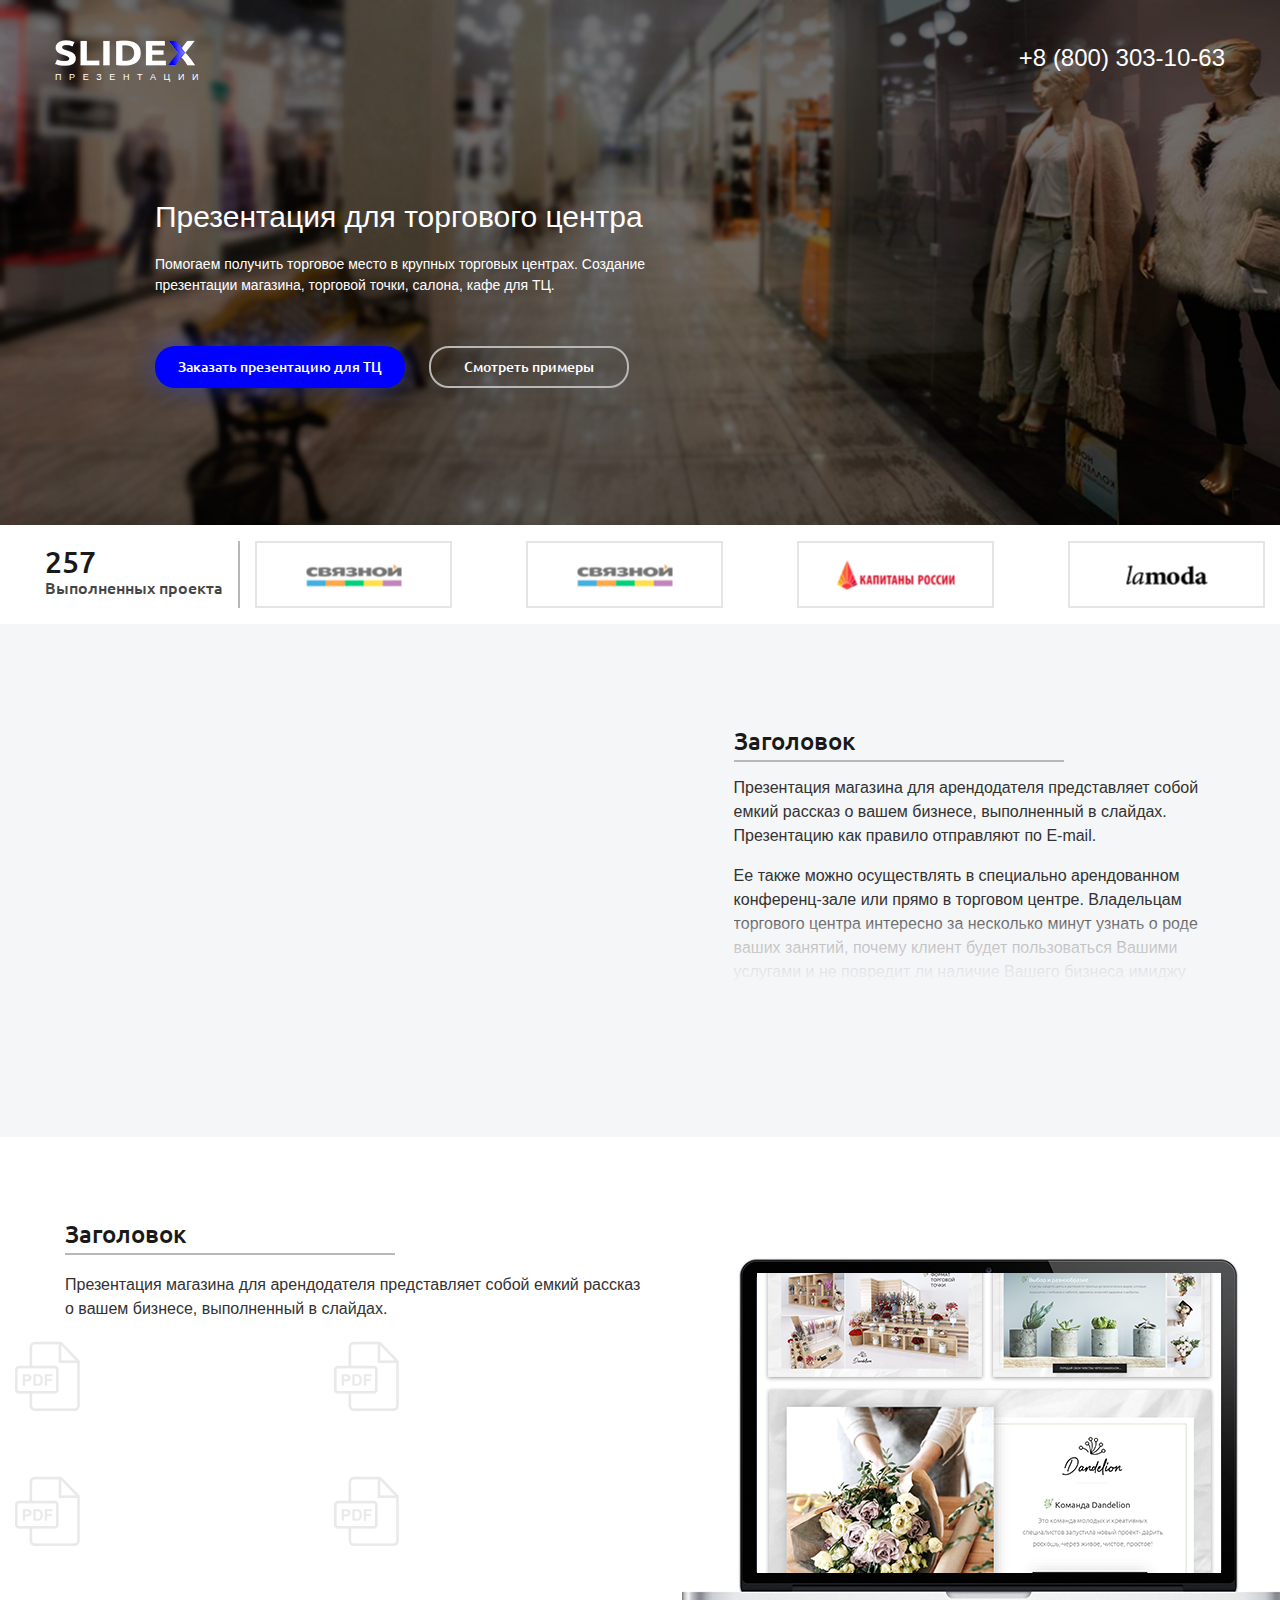
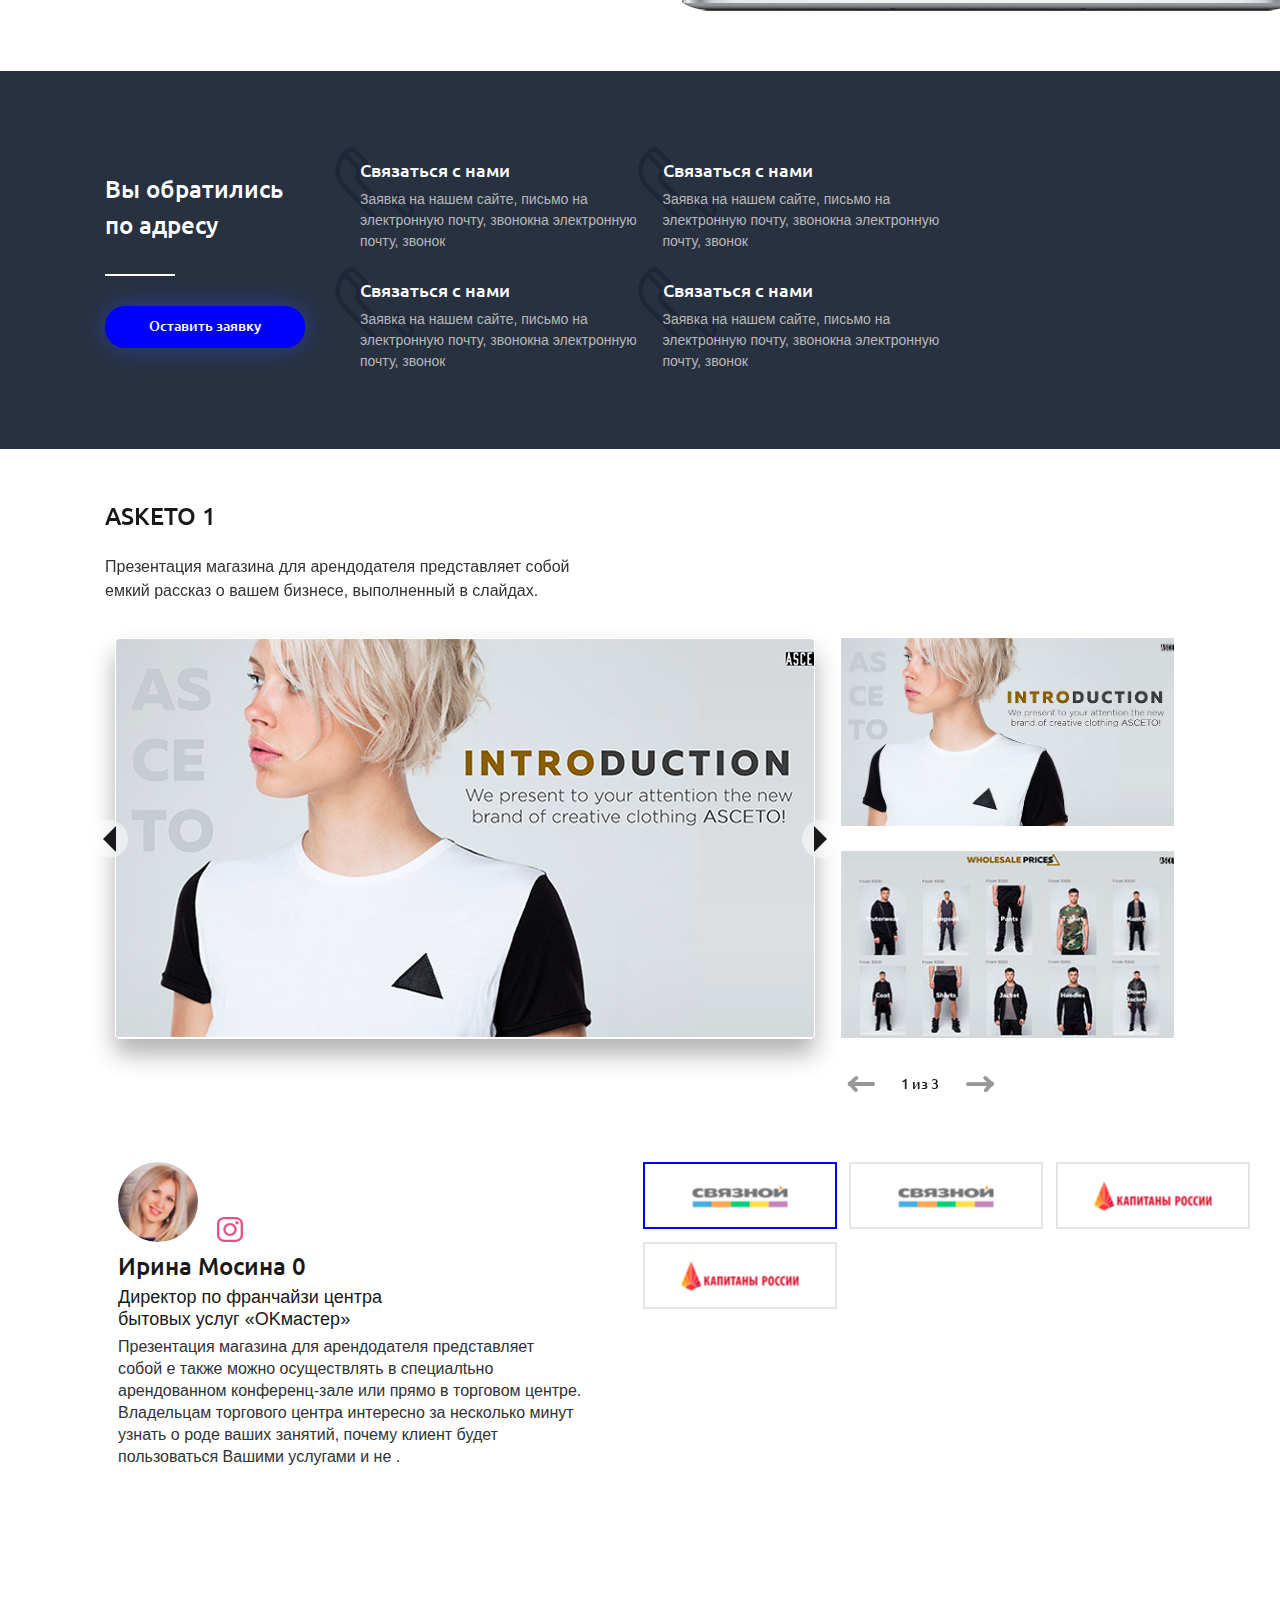
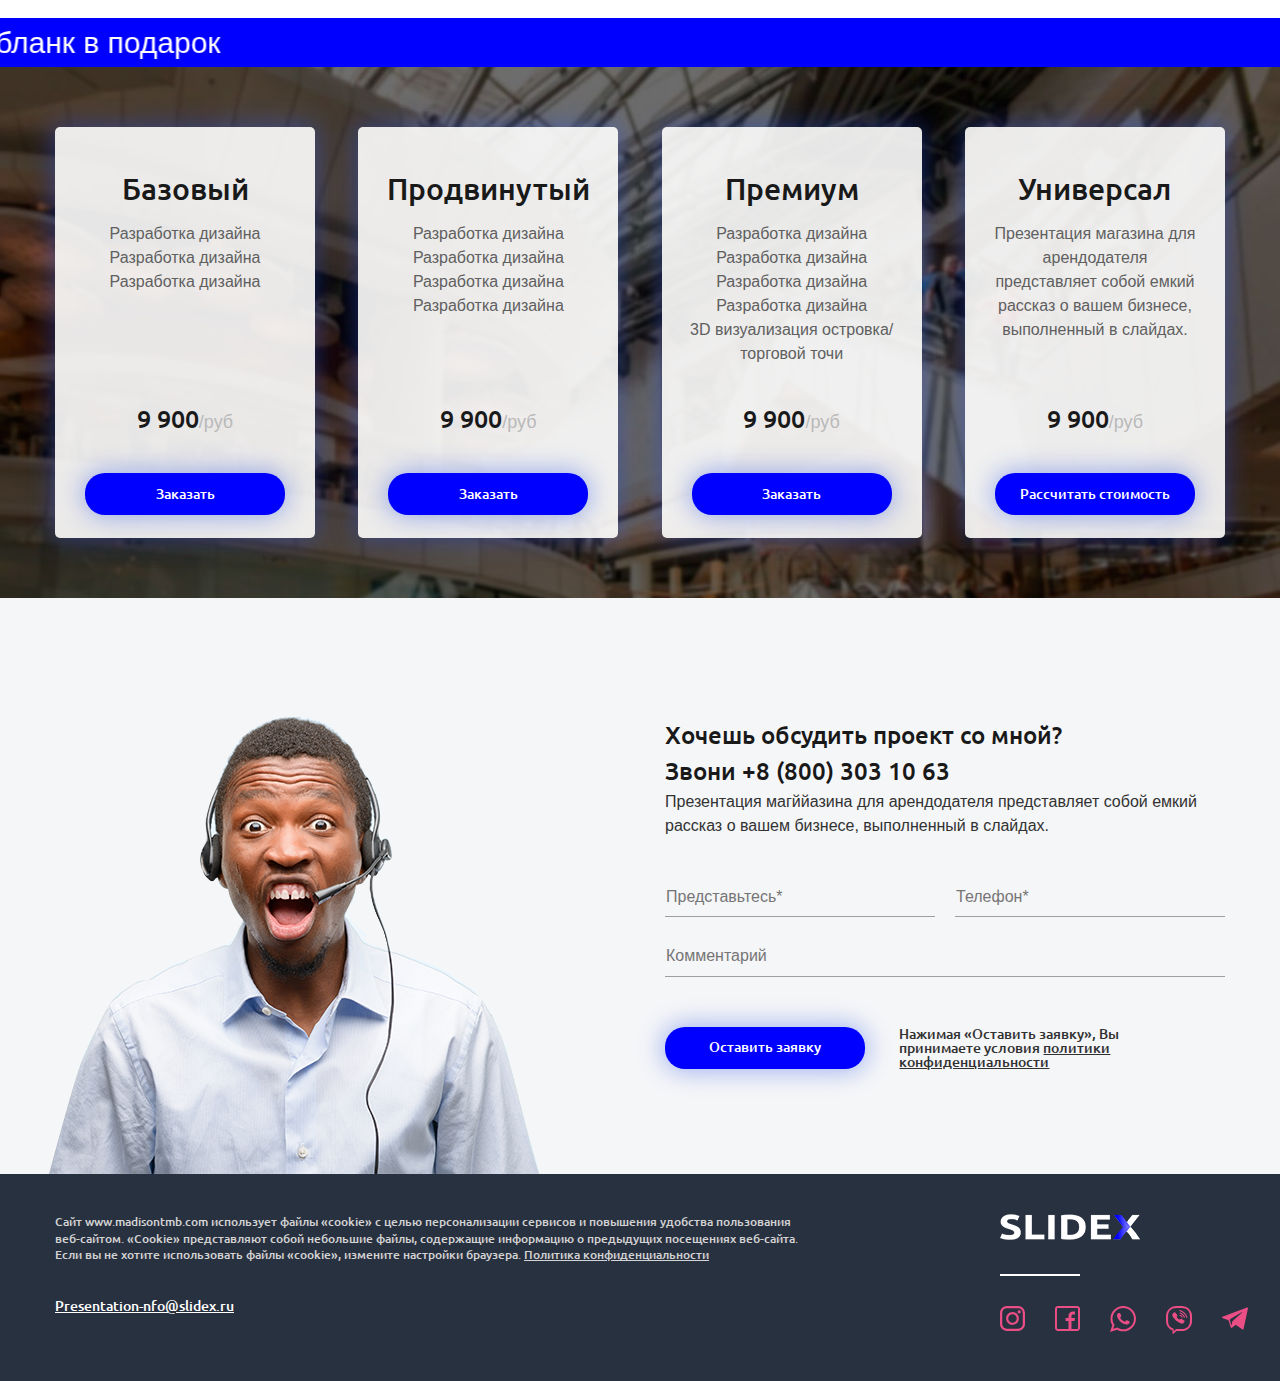
==== commit e62066b3: "Изменил бегущую строку на обычный тег" ====
--- a/index.html
+++ b/index.html
@@ -341,7 +341,7 @@
 		</section>
 		<section class="prices">
 			<div class="prices__present">
-				<span class="prices__ticker">При заказе любого тарифа сделаем визитку и фирменый бланк в подарок</span>
+				<marquee class="prices__ticker" scrollamount="15" direction="right">При заказе любого тарифа сделаем визитку и фирменый бланк в подарок</marquee>
 			</div>
 			<div class="prices__inner">
 				<h2 class="visually-hidden">Тарифы</h2>
--- a/css/style.css
+++ b/css/style.css
@@ -635,34 +635,7 @@
   overflow: hidden;
 }
 .prices__ticker {
-  display: inline-block;
-}
-.prices__ticker--animated {
-  -webkit-transform: translateX(-110%);
-      -ms-transform: translateX(-110%);
-          transform: translateX(-110%);
-  -webkit-animation: move 10s infinite linear;
-          animation: move 10s infinite linear;
-}
-@-webkit-keyframes move {
-  0% {
-    -webkit-transform: translateX(-110%);
-            transform: translateX(-110%);
-  }
-  100% {
-    -webkit-transform: translateX(100vw);
-            transform: translateX(100vw);
-  }
-}
-@keyframes move {
-  0% {
-    -webkit-transform: translateX(-110%);
-            transform: translateX(-110%);
-  }
-  100% {
-    -webkit-transform: translateX(100vw);
-            transform: translateX(100vw);
-  }
+  display: block;
 }
 .prices__inner {
   max-width: 1200px;
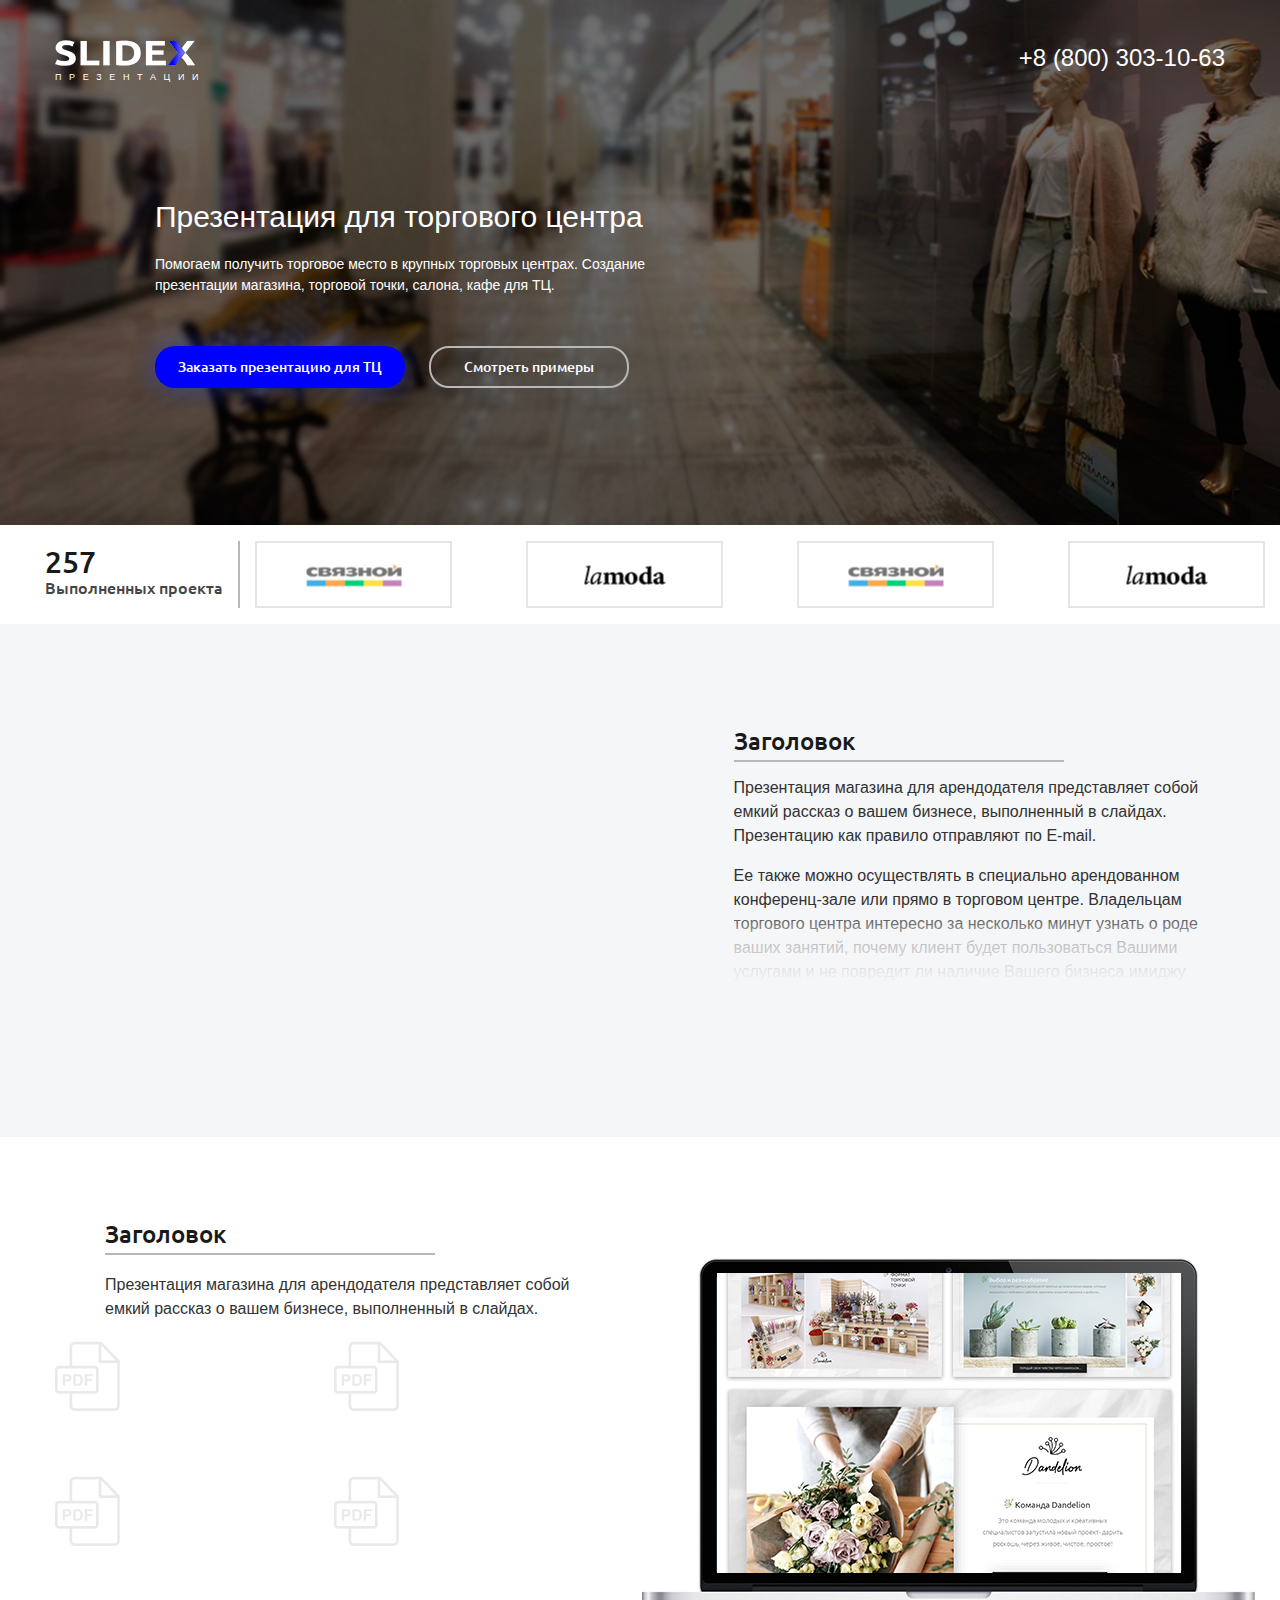
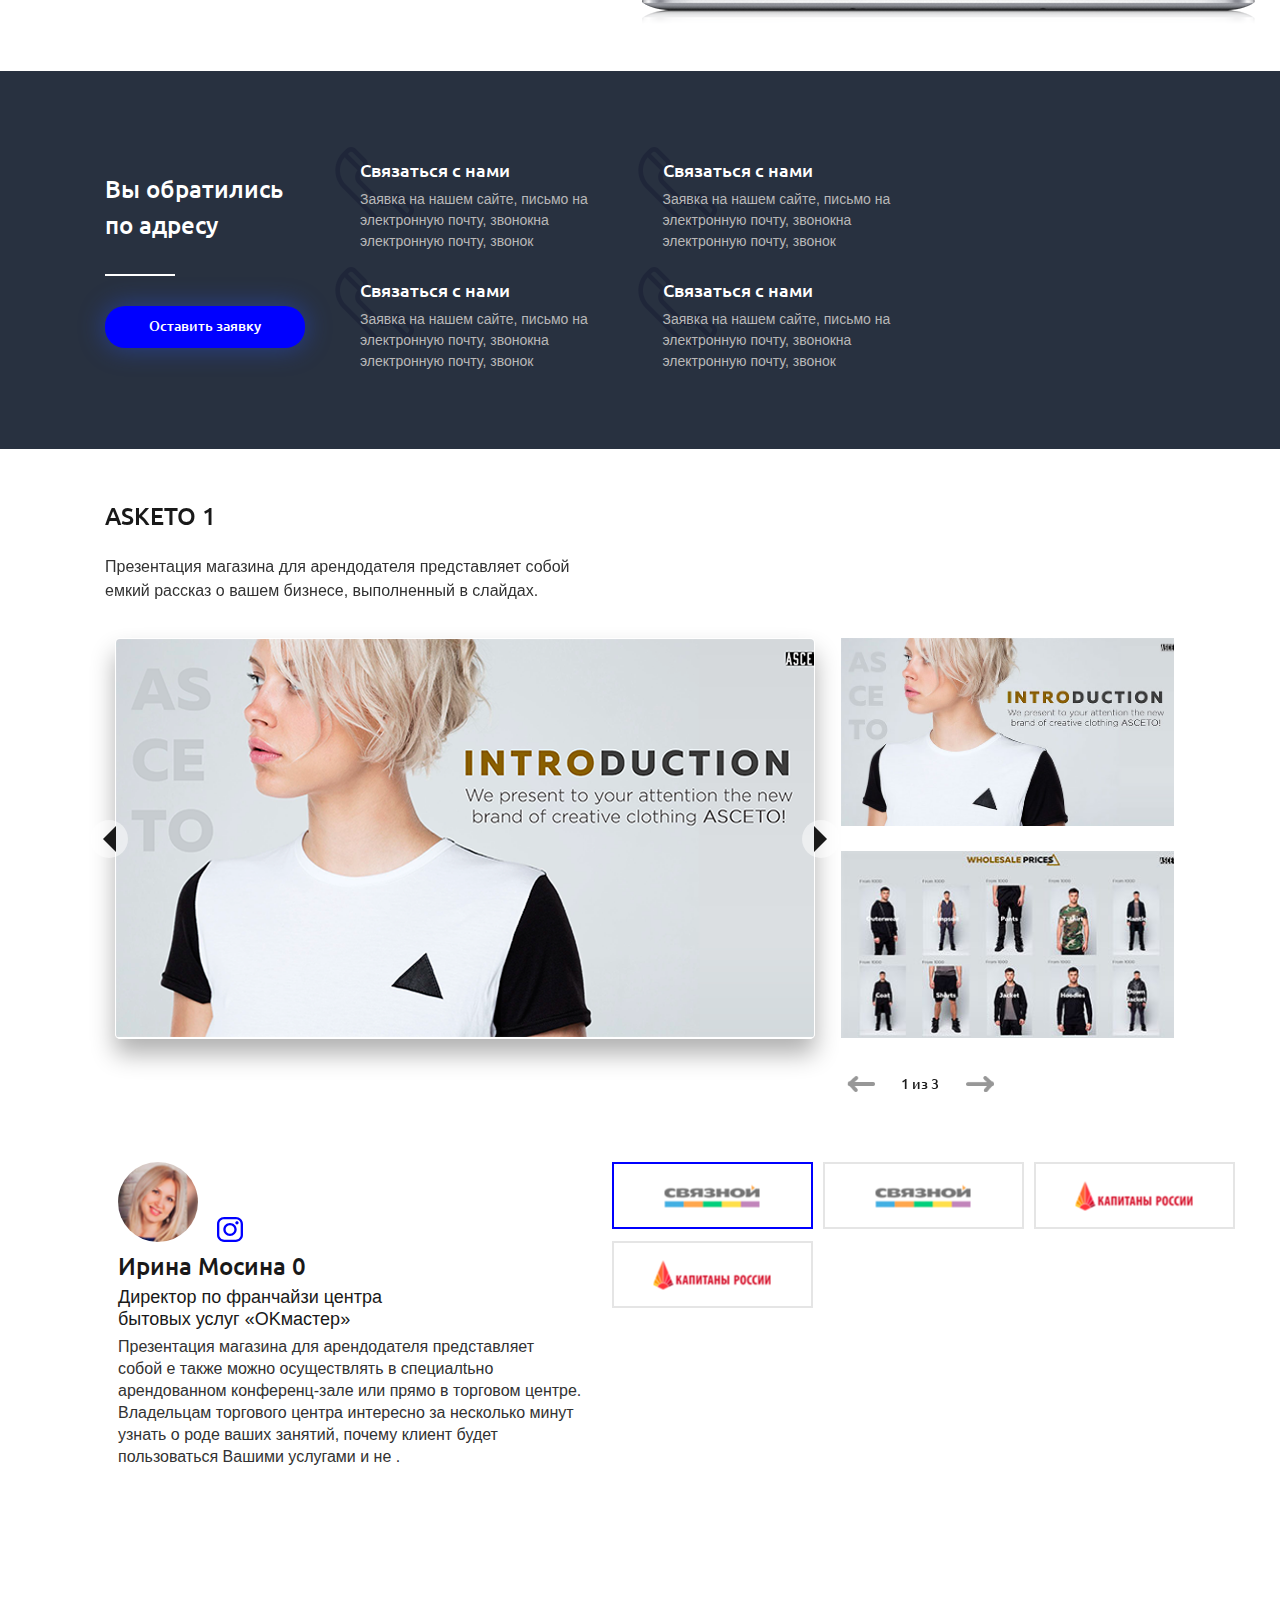
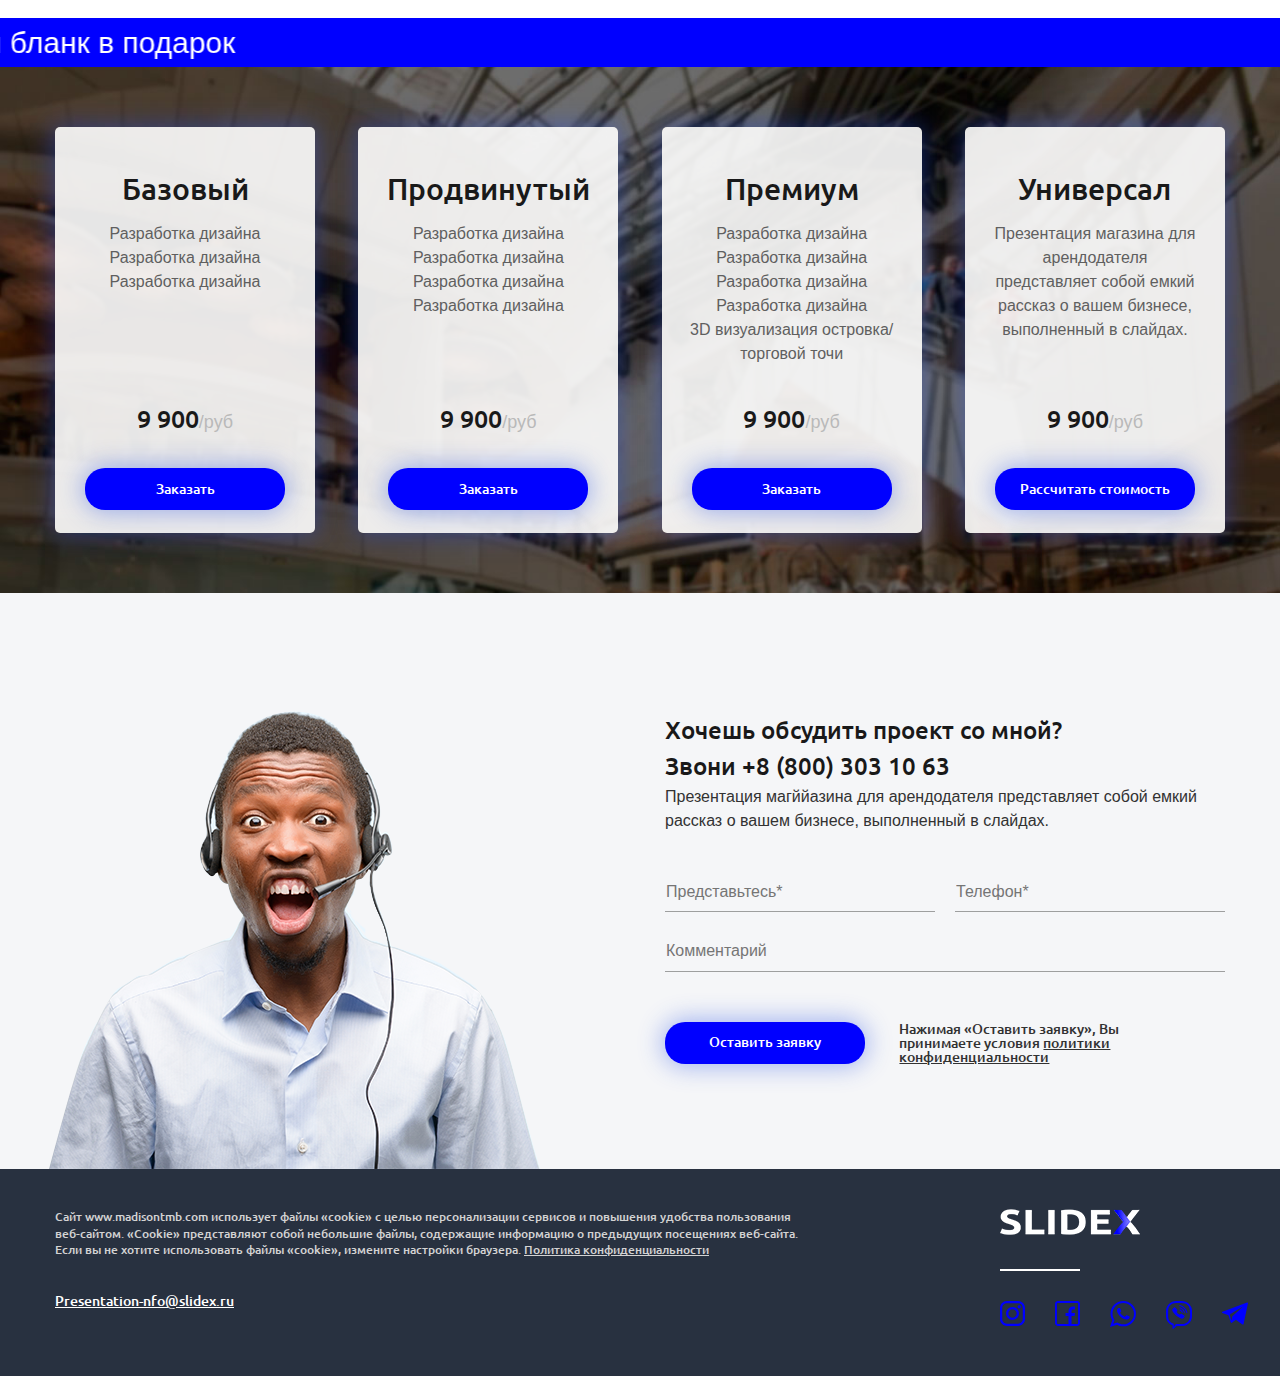
==== commit 6ddb52b1: "Переписал блок с логотипами к отзывам: использовал inline-block'и вместо flex'ов" ====
--- a/index.html
+++ b/index.html
@@ -53,18 +53,18 @@
 					</li>
 					<li class="client-logo">
 						<div>
-							<img class="client-logo__img" src="img/project_3.png" alt="">
-						</div>
-						<div>
-							<img class="client-logo__img" src="img/project_4.png" alt="">
+							<img class="client-logo__img" src="img/project_1.png" alt="">
+						</div>
+						<div>
+							<img class="client-logo__img" src="img/project_2.png" alt="">
 						</div>
 					</li>
 					<li class="client-logo">
 						<div>
+							<img class="client-logo__img" src="img/project_1.png" alt="">
+						</div>
+						<div>
 							<img class="client-logo__img" src="img/project_2.png" alt="">
-						</div>
-						<div>
-							<img class="client-logo__img" src="img/project_1.png" alt="">
 						</div>
 					</li>
 				</ul>
@@ -261,7 +261,9 @@
 							</span>
 							<ul class="reviews__social-list social-list">
 								<li class="social-list__item">
-									<img src="img/inst_icon.svg" alt="">
+									<a href="#">
+										<img src="img/inst_icon.svg" alt="">
+									</a>
 								</li>
 							</ul>
 						</div>
@@ -276,7 +278,14 @@
 							</span>
 							<ul class="reviews__social-list social-list">
 								<li class="social-list__item">
-									<img src="img/inst_icon.svg" alt="">
+									<a href="#">
+										<img src="img/inst_icon.svg" alt="">
+									</a>
+								</li>
+								<li class="social-list__item">
+									<a href="#">
+										<img src="img/inst_icon.svg" alt="">
+									</a>
 								</li>
 							</ul>
 						</div>
@@ -291,7 +300,9 @@
 							</span>
 							<ul class="reviews__social-list social-list">
 								<li class="social-list__item">
-									<img src="img/inst_icon.svg" alt="">
+									<a href="#">
+										<img src="img/inst_icon.svg" alt="">
+									</a>
 								</li>
 							</ul>
 						</div>
@@ -306,7 +317,9 @@
 							</span>
 							<ul class="reviews__social-list social-list">
 								<li class="social-list__item">
-									<img src="img/inst_icon.svg" alt="">
+									<a href="#">
+										<img src="img/inst_icon.svg" alt="">
+									</a>
 								</li>
 							</ul>
 						</div>
--- a/css/style.css
+++ b/css/style.css
@@ -408,20 +408,20 @@
 }
 /* Block - facts */
 .facts {
+  width: 100%;
   padding: 60px 0;
   background: #ffffff;
+  overflow: hidden;
 }
 .facts__inner {
   max-width: 1200px;
   padding: 0 15px;
   margin: 0 auto;
-  max-width: 100%;
   display: -webkit-box;
   display: -ms-flexbox;
   display: flex;
   -ms-flex-wrap: wrap;
       flex-wrap: wrap;
-  overflow: hidden;
 }
 .facts__desktop {
   position: relative;
@@ -587,6 +587,7 @@
   font-family: "Open Sans", Arial, sans-serif;
   font-size: 14px;
   color: #b8b8b8;
+  padding-right: 10px;
 }
 .steps__notification {
   position: relative;
@@ -619,7 +620,7 @@
 }
 /* Block - prices */
 .prices {
-  padding: 0 0 60px;
+  padding: 0 0 30px;
   background: url(../img/prices_bg.jpg);
   background-repeat: no-repeat;
   background-size: cover;
@@ -658,6 +659,7 @@
 .prices__item {
   position: relative;
   width: 260px;
+  margin-bottom: 30px;
   padding: 40px 25px 23px;
   display: -webkit-box;
   display: -ms-flexbox;
@@ -715,10 +717,13 @@
 }
 .prices__price {
   margin-top: auto;
-  margin-bottom: 35px;
+  margin-bottom: 0;
   font-size: 25px;
   color: #191919;
   font-weight: 500;
+}
+.prices__btn {
+  margin-top: 30px;
 }
 .prices__price span {
   font-family: "Open Sans", Arial, sans-serif;
@@ -871,6 +876,7 @@
 }
 .social-list__item {
   margin: 0 15px;
+  display: inline-block;
 }
 .social-list__link {
   position: relative;
@@ -1064,7 +1070,7 @@
 }
 .reviews__list {
   padding: 0;
-  margin: 0 0 0 88px;
+  margin: 0 30px 0 88px;
   width: 38%;
   list-style: none;
 }
@@ -1096,6 +1102,7 @@
 }
 .reviews__social-list {
   padding: 0;
+  width: 50%;
 }
 .reviews__work-position {
   margin: 2px 0 5px;
@@ -1142,22 +1149,14 @@
   -webkit-box-flex: 1;
       -ms-flex: 1;
           flex: 1;
-  margin-left: 5%;
-  display: -webkit-box;
-  display: -ms-flexbox;
-  display: flex;
-  -ms-flex-item-align: start;
-      align-self: flex-start;
-  -webkit-box-pack: justify;
-      -ms-flex-pack: justify;
-          justify-content: space-between;
-  -ms-flex-wrap: wrap;
-      flex-wrap: wrap;
+  margin: 0 -5px;
+  letter-spacing: -0.3em;
 }
 .reviews__logos .client-logo {
-  width: 32%;
+  display: inline-block;
+  width: 31%;
   height: 67px;
-  margin-bottom: 13px;
+  margin: 0 5px 5px;
 }
 .reviews__logos .client-logo:hover {
   cursor: pointer;
@@ -1226,7 +1225,8 @@
   height: 26px;
   border: 0;
   background: transparent url(../img/close_popup.png) no-repeat;
-  background-size: cover;
+  background-size: 80%;
+  background-position: center;
   -webkit-transition: opacity .2s;
   -o-transition: opacity .2s;
   transition: opacity .2s;
@@ -1235,3 +1235,34 @@
   cursor: pointer;
   opacity: .7;
 }
+/* Block - notifications */
+.notifications {
+  position: fixed;
+  top: 5px;
+  right: 5px;
+  width: 250px;
+  display: none;
+  z-index: 20;
+}
+.notifications__message {
+  position: relative;
+  display: block;
+  padding: .5em 1em;
+  color: #fff;
+  font-size: 13px;
+  background: #0000ff;
+  border-radius: 5px;
+}
+.notification__close-btn {
+  position: absolute;
+  top: .5em;
+  right: .5em;
+  width: 15px;
+  height: 4px;
+  border: 0;
+  background: #fff;
+  outline: none;
+}
+.notification__close-btn:hover {
+  cursor: pointer;
+}
--- a/css/media.css
+++ b/css/media.css
@@ -34,9 +34,6 @@
     padding-left: 0;
     margin-right: 10px;
   }
-  .steps__item-descr {
-    padding-right: 10px;
-  }
   /* Block - project */
   .project__main-pict {
     width: 100%;
@@ -225,16 +222,6 @@
     margin-right: 0;
     border-color: #eaf3f8;
   }
-  .reviews__logos {
-    -webkit-box-pack: end;
-        -ms-flex-pack: end;
-            justify-content: flex-end;
-  }
-  .reviews__logos .client-logo {
-    display: inline-block;
-    width: 100px;
-    height: 37px;
-  }
   /* Block - logos-list */
   .logos-list {
     min-height: 0;
@@ -287,11 +274,13 @@
   }
   /* Block - reviews */
   .reviews__inner {
+    max-width: 100%;
     -ms-flex-wrap: wrap;
         flex-wrap: wrap;
     -webkit-box-pack: end;
         -ms-flex-pack: end;
             justify-content: flex-end;
+    overflow: hidden;
   }
   .reviews__list {
     width: 100%;
@@ -304,10 +293,14 @@
     width: 80%;
     -ms-flex-preferred-size: 80%;
         flex-basis: 80%;
-    margin-right: -15px;
-    -webkit-box-pack: justify;
-        -ms-flex-pack: justify;
-            justify-content: space-between;
+    text-align: right;
+    margin-right: -21px;
+  }
+  .reviews__logos .client-logo {
+    display: inline-block;
+    width: 100px;
+    height: 37px;
+    margin-bottom: 5px;
   }
   /* Block - modal */
   .modal__window {
@@ -509,16 +502,9 @@
     -webkit-box-flex: 1;
         -ms-flex: 1;
             flex: 1;
-    margin: 0 -22px;
     width: 100%;
     -ms-flex-preferred-size: 100%;
         flex-basis: 100%;
-    -webkit-box-pack: end;
-        -ms-flex-pack: end;
-            justify-content: flex-end;
-  }
-  .reviews__logos .client-logo {
-    margin: 7px;
   }
   .reviews__text {
     max-height: 110px;
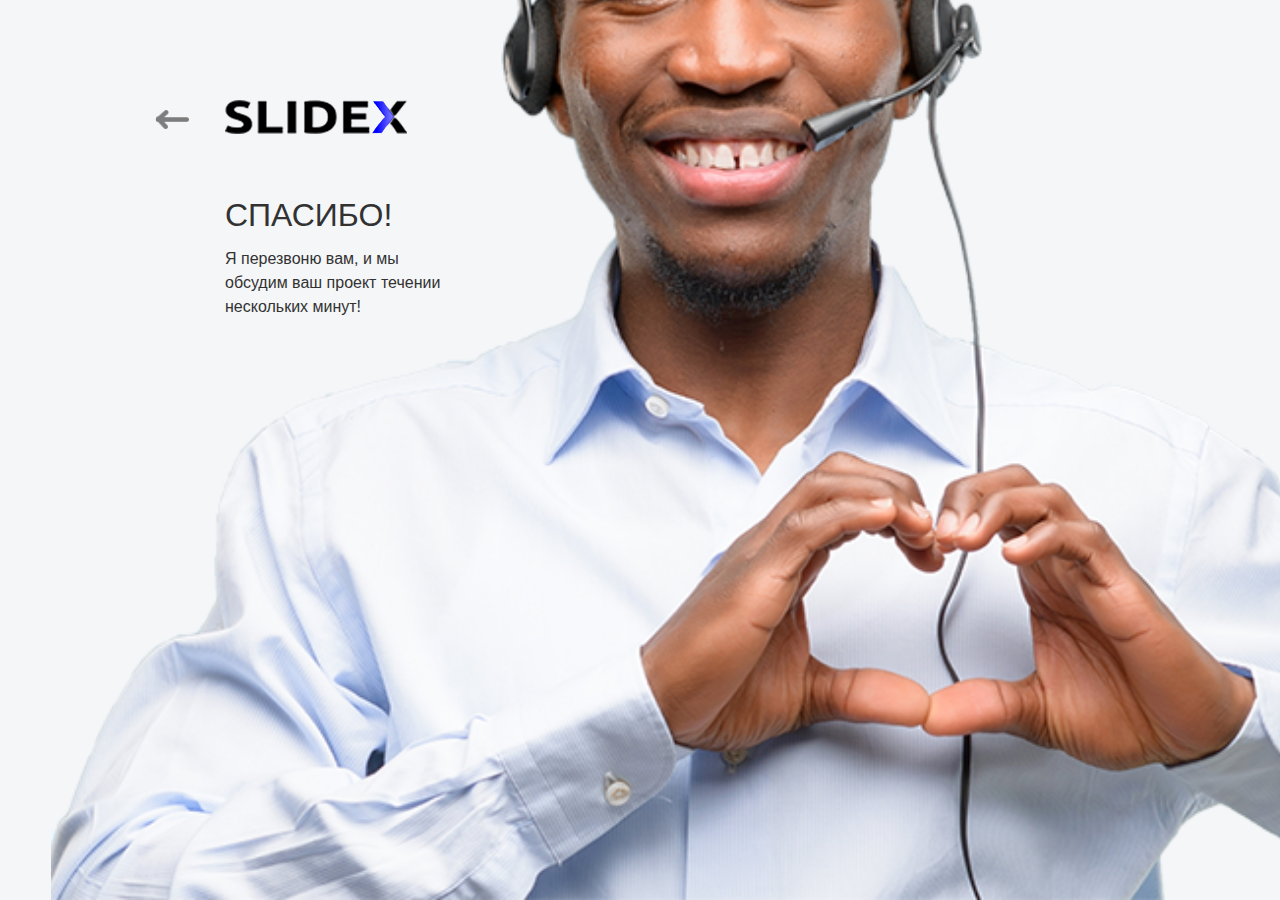
==== commit 44ed7650: "Оставил слово Спасибо" ====
--- a/index.html
+++ b/index.html
@@ -14,516 +14,23 @@
 	<link rel="stylesheet" href="css/media.css">
 </head>
 <body class="page">
-	<header class="page-header">
-		<div class="page-header__top-content">
-			<a href="#" class="logo" title="Slidex">
-				<img src="img/logo.png" alt="Slidex" title="Slidex">
-				<span class="logo__descr">Презентации</span>
+	<div class="response-page">
+		<div class="response-page__wrapper">
+			<a href="#" class="response-page__logo logo" title="Вернуться на главную">
+				<img src="img/logo_dark.png" alt="Slidex" title="Slidex">
 			</a>
-			<address><a href="tel:+88003031063" title="Связаться" class="phone phone--desktop">+8 (800) 303-10-63</a></address>
-		</div>
-		<div class="page-header__main-block">
-			<h1 class="page-header__headline">Презентация для торгового центра</h1>
-			<p class="page-header__descr">Помогаем получить торговое место в крупных торговых центрах. Создание презентации магазина, торговой точки, салона, кафе для ТЦ.</p>
-			<a href="tel:+88003031063" title="Связаться" class="page-header__phone phone phone--mobile">+8 (800) 303-10-63</a>
-			<button class="page-header__btn btn btn--size-lg btn--theme-action js-open-popup" >Заказать презентацию для ТЦ</button>
-			<a class="btn btn--size-md btn--theme-pseudo js-to-examples" href="#examples">Смотреть примеры</a>
-		</div>
-	</header>
-	<main class="page-main">
-		<section class="projects">
-			<div class="projects__inner">
-				<h2 class="projects__headline"><span class="projects__number">257</span> Выполненных проекта</h2>
-				<ul class="projects__list">
-					<li class="client-logo">
-						<div>
-							<img class="client-logo__img" src="img/project_1.png" alt="">
-						</div>
-						<div>
-							<img class="client-logo__img" src="img/project_2.png" alt="">
-						</div>
-					</li>
-					<li class="client-logo">
-						<div>
-							<img class="client-logo__img" src="img/project_1.png" alt="">
-						</div>
-						<div>
-							<img class="client-logo__img" src="img/project_2.png" alt="">
-						</div>
-					</li>
-					<li class="client-logo">
-						<div>
-							<img class="client-logo__img" src="img/project_1.png" alt="">
-						</div>
-						<div>
-							<img class="client-logo__img" src="img/project_2.png" alt="">
-						</div>
-					</li>
-					<li class="client-logo">
-						<div>
-							<img class="client-logo__img" src="img/project_1.png" alt="">
-						</div>
-						<div>
-							<img class="client-logo__img" src="img/project_2.png" alt="">
-						</div>
-					</li>
-				</ul>
-			</div>
-		</section>
-		<section class="about">
-			<div class="about__inner">
-				<div class="about__photos">
-					<div class="about__photo">
-						<img src="img/Слайды.png" alt="">
-					</div>
-				</div>
-				<div class="about__content">
-					<h2 class="about__headline headline">Заголовок</h2>
-					<div class="about__text">
-						<p>Презентация магазина для арендодателя представляет собой емкий рассказ о вашем бизнесе, выполненный в слайдах. Презентацию как правило отправляют по E-mail.</p>
-
-						<p>Ее также можно осуществлять в специально арендованном конференц-зале или прямо в торговом центре. Владельцам торгового центра интересно за несколько минут узнать о роде ваших занятий, почему клиент будет пользоваться Вашими услугами и не повредит ли наличие Вашего бизнеса имиджу центра.
-						Ни один арендодатель не желает читать длинную историю о том, как создавалась Ваша компания, а также о том, как Вы управляете сотрудниками. Презентация для ТЦ должна быть короткой и вмещать в себя максимум полезной информации.</p>
-						<p>Ее также можно осуществлять в специально арендованном конференц-зале или прямо в торговом центре. Владельцам торгового центра интересно за несколько минут узнать о роде ваших занятий, почему клиент будет пользоваться Вашими услугами и не повредит ли наличие Вашего бизнеса имиджу центра.
-						Ни один арендодатель не желает читать длинную историю о том, как создавалась Ваша компания, а также о том, как Вы управляете сотрудниками. Презентация для ТЦ должна быть короткой и вмещать в себя максимум полезной информации.</p>
-						<p>Ее также можно осуществлять в специально арендованном конференц-зале или прямо в торговом центре. Владельцам торгового центра интересно за несколько минут узнать о роде ваших занятий, почему клиент будет пользоваться Вашими услугами и не повредит ли наличие Вашего бизнеса имиджу центра.
-						Ни один арендодатель не желает читать длинную историю о том, как создавалась Ваша компания, а также о том, как Вы управляете сотрудниками. Презентация для ТЦ должна быть короткой и вмещать в себя максимум полезной информации.</p>						
-					</div>
-
-				</div>
-			</div>
-		</section>
-		<section class="facts">
-			<div class="facts__inner">
-				<div class="facts__content">
-					<div class="facts__content-top">
-						<h2 class="facts__headline headline">Заголовок</h2>
-						<p class="facts__descr">Презентация магазина для арендодателя представляет собой емкий рассказ о вашем бизнесе, выполненный в слайдах.</p>						
-					</div>
-					<ul class="facts__items">
-						<li class="facts__item">
-							<h3 class="facts__item-headline">Заголовок</h3>
-							<p class="facts__item-descr">Презентация магазина для арендодателя представляет собой емкий рассказ о вашем</p>
-						</li>
-						<li class="facts__item">
-							<h3 class="facts__item-headline">Заголовок</h3>
-							<p class="facts__item-descr">Презентация магазина для арендодателя представляет собой емкий рассказ о вашем</p>
-						</li>
-						<li class="facts__item">
-							<h3 class="facts__item-headline">Заголовок</h3>
-							<p class="facts__item-descr">Презентация магазина для арендодателя представляет собой емкий рассказ о вашем</p>
-						</li>
-						<li class="facts__item">
-							<h3 class="facts__item-headline">Заголовок</h3>
-							<p class="facts__item-descr">Презентация магазина для арендодателя представляет собой емкий рассказ о вашем</p>
-						</li>
-					</ul>
-				</div>
-				<div class="facts__desktop">
-					<img src="img/макбук.png" alt="">
-				</div>
-			</div>
-		</section>
-		<section class="steps">
-			<div class="steps__inner">
-				<div class="steps__call-to-action">
-					<h2 class="steps__headline">Вы обратились по адресу</h2>
-					<div class="steps__line"></div>
-					<button class="steps__btn steps__btn--desktop btn btn--size-md btn--theme-action js-open-popup">Оставить заявку</button>
-				</div>
-				<ul class="steps__items">
-					<li class="steps__item">
-						<h3 class="steps__item-headline">Связаться с нами</h3>
-						<p class="steps__item-descr">Заявка на нашем сайте, письмо на электронную почту, звонокна электронную почту, звонок</p>
-					</li>
-					<li class="steps__item">
-						<h3 class="steps__item-headline">Связаться с нами</h3>
-						<p class="steps__item-descr">Заявка на нашем сайте, письмо на электронную почту, звонокна электронную почту, звонок</p>
-					</li>
-					<li class="steps__item">
-						<h3 class="steps__item-headline">Связаться с нами</h3>
-						<p class="steps__item-descr">Заявка на нашем сайте, письмо на электронную почту, звонокна электронную почту, звонок</p>
-					</li>
-					<li class="steps__item">
-						<h3 class="steps__item-headline">Связаться с нами</h3>
-						<p class="steps__item-descr">Заявка на нашем сайте, письмо на электронную почту, звонокна электронную почту, звонок</p>
-					</li>
-				</ul>
-				<div class="steps__notification">
-					<p class="steps__notification-text">Заявка на нашем сайте, письмо на электронную почту, звонок</p>
-					<hr>
-					<p class="steps__notification-text">Заявка на нашем сайте, письмо на электронную почту, звонок</p>
-				</div>
-				<button class="steps__btn steps__btn--phone btn btn--size-md btn--theme-action js-open-popup">Оставить заявку</button>
-			</div>
-		</section>
-		<section class="examples" id="examples">
-			<div class="examples__inner">
-				<div class="examples__list" data-amount="3">
-					<div class="examples__item project">
-						<h2 class="project__headline headline">ASKETO 1</h2>
-						<p class="project__descr">Презентация магазина для арендодателя представляет собой емкий рассказ о вашем бизнесе, выполненный в слайдах.</p>
-						<div class="project__picts">
-							<div class="project__main-pict">
-								<div class="project__wrapper">
-									<img src="img/project_pict_1.png" alt="">
-								</div>
-								<div class="project__wrapper">
-									<img src="img/project_pict_2.jpg" alt="">
-								</div>
-								<div class="project__wrapper">
-									<img src="img/project_pict_1.jpg" alt="">
-								</div>
-							</div>
-							<div class="project__picts-list">
-								<div class="project__wrapper">
-									<img src="img/project_pict_1.jpg" alt="">
-								</div>
-								<div class="project__wrapper">
-									<img src="img/project_pict_2.jpg" alt="">
-								</div>
-								<div class="project__wrapper">
-									<img src="img/project_pict_1.jpg" alt="">
-								</div>
-								<div class="project__wrapper">
-									<img src="img/project_pict_1.jpg" alt="">
-								</div>
-							</div>							
-						</div>
-					</div>
-					<div class="examples__item project">
-						<h2 class="project__headline headline">ASKETO 2</h2>
-						<p class="project__descr">Презентация магазина для арендодателя представляет собой емкий рассказ о вашем бизнесе, выполненный в слайдах.</p>
-						<div class="project__picts">
-							<div class="project__main-pict">
-								<div class="project__wrapper">
-									<img src="img/project_pict_1.png" alt="">
-								</div>
-								<div class="project__wrapper">
-									<img src="img/project_pict_2.jpg" alt="">
-								</div>
-								<div class="project__wrapper">
-									<img src="img/project_pict_1.jpg" alt="">
-								</div>
-							</div>
-							<div class="project__picts-list">
-								<div class="project__wrapper">
-									<img src="img/project_pict_1.jpg" alt="">
-								</div>
-								<div class="project__wrapper">
-									<img src="img/project_pict_2.jpg" alt="">
-								</div>
-								<div class="project__wrapper">
-									<img src="img/project_pict_1.jpg" alt="">
-								</div>
-							</div>							
-						</div>
-					</div>
-					<div class="examples__item project">
-						<h2 class="project__headline headline">ASKETO 3</h2>
-						<p class="project__descr">Презентация магазина для арендодателя представляет собой емкий рассказ о вашем бизнесе, выполненный в слайдах.</p>
-						<div class="project__picts">
-							<div class="project__main-pict">
-								<div class="project__wrapper">
-									<img src="img/project_pict_1.png" alt="">
-								</div>
-								<div class="project__wrapper">
-									<img src="img/project_pict_2.jpg" alt="">
-								</div>
-								<div class="project__wrapper">
-									<img src="img/project_pict_1.jpg" alt="">
-								</div>
-							</div>
-							<div class="project__picts-list">
-								<div class="project__wrapper">
-									<img src="img/project_pict_1.jpg" alt="">
-								</div>
-								<div class="project__wrapper">
-									<img src="img/project_pict_2.jpg" alt="">
-								</div>
-								<div class="project__wrapper">
-									<img src="img/project_pict_1.jpg" alt="">
-								</div>
-							</div>							
-						</div>
-					</div>
-				</div>
-			</div>
-		</section>
-		<section class="reviews">
-			<h2 class="visually-hidden">Отзывы</h2>
-			<div class="reviews__inner">
-				<ul class="reviews__list">
-					<li class="reviews__item reviews__item--active" data-index="0">
-						<div class="reviews__head">
-							<span class="reviews__avatar">
-								<img src="img/user-avatar.png" alt="">
-							</span>
-							<ul class="reviews__social-list social-list">
-								<li class="social-list__item">
-									<a href="#">
-										<img src="img/inst_icon.svg" alt="">
-									</a>
-								</li>
-							</ul>
-						</div>
-						<h3 class="reviews__headline headline">Ирина Мосина 0</h3>
-						<p class="reviews__work-position">Директор по франчайзи центра <br> бытовых услуг «OKмастер»</p>
-						<p class="reviews__text">Презентация магазина для арендодателя представляет собой е также можно осуществлять в специалtьно арендованном конференц-зале или прямо в торговом центре. Владельцам торгового центра интересно за несколько минут узнать о роде ваших занятий, почему клиент будет пользоваться Вашими услугами и не .</p>
-					</li>
-					<li class="reviews__item" data-index="1">
-						<div class="reviews__head">
-							<span class="reviews__avatar">
-								<img src="img/user-avatar.png" alt="">
-							</span>
-							<ul class="reviews__social-list social-list">
-								<li class="social-list__item">
-									<a href="#">
-										<img src="img/inst_icon.svg" alt="">
-									</a>
-								</li>
-								<li class="social-list__item">
-									<a href="#">
-										<img src="img/inst_icon.svg" alt="">
-									</a>
-								</li>
-							</ul>
-						</div>
-						<h3 class="reviews__headline headline">Ирина Мосина 1</h3>
-						<p class="reviews__work-position">Директор по франчайзи центра <br> бытовых услуг «OKмастер»</p>
-						<p class="reviews__text">Презентация магазина для арендодателя представляет собой е также можно осуществлять в специалtьно арендованном конференц-зале или прямо в торговом центре. Владельцам торгового центра интересно за несколько минут узнать о роде ваших занятий, почему клиент будет пользоваться Вашими услугами и не .</p>
-					</li>
-					<li class="reviews__item" data-index="2">
-						<div class="reviews__head">
-							<span class="reviews__avatar">
-								<img src="img/user-avatar.png" alt="">
-							</span>
-							<ul class="reviews__social-list social-list">
-								<li class="social-list__item">
-									<a href="#">
-										<img src="img/inst_icon.svg" alt="">
-									</a>
-								</li>
-							</ul>
-						</div>
-						<h3 class="reviews__headline headline">Ирина Мосина 2</h3>
-						<p class="reviews__work-position">Директор по франчайзи центра <br> бытовых услуг «OKмастер»</p>
-						<p class="reviews__text">Презентация магазина для арендодателя представляет собой е также можно осуществлять в специалtьно арендованном конференц-зале или прямо в торговом центре. Владельцам торгового центра интересно за несколько минут узнать о роде ваших занятий, почему клиент будет пользоваться Вашими услугами и не .</p>
-					</li>
-					<li class="reviews__item" data-index="3">
-						<div class="reviews__head">
-							<span class="reviews__avatar">
-								<img src="img/user-avatar.png" alt="">
-							</span>
-							<ul class="reviews__social-list social-list">
-								<li class="social-list__item">
-									<a href="#">
-										<img src="img/inst_icon.svg" alt="">
-									</a>
-								</li>
-							</ul>
-						</div>
-						<h3 class="reviews__headline headline">Ирина Мосина 3</h3>
-						<p class="reviews__work-position">Директор по франчайзи центра <br> бытовых услуг «OKмастер»</p>
-						<p class="reviews__text">Презентация магазина для арендодателя представляет собой е также можно осуществлять в специалtьно арендованном конференц-зале или прямо в торговом центре. Владельцам торгового центра интересно за несколько минут узнать о роде ваших занятий, почему клиент будет пользоваться Вашими услугами и не .</p>
-					</li>
-				</ul>
-				<div class="reviews__logos">
-					<div class="client-logo client-logo--active" data-index="0">
-						<div>
-							<img class="client-logo__img" src="img/project_1.png" alt="">
-						</div>
-					</div>
-					<div class="client-logo" data-index="1">
-						<div>
-							<img class="client-logo__img" src="img/project_1.png" alt="">
-						</div>
-					</div>
-					<div class="client-logo" data-index="2">
-						<div>
-							<img class="client-logo__img" src="img/project_3.png" alt="">
-						</div>
-					</div>
-					<div class="client-logo" data-index="3">
-						<div>
-							<img class="client-logo__img" src="img/project_3.png" alt="">
-						</div>
-					</div>
-				</div>
-			</div>
-		</section>
-		<section class="prices">
-			<div class="prices__present">
-				<marquee class="prices__ticker" scrollamount="15" direction="right">При заказе любого тарифа сделаем визитку и фирменый бланк в подарок</marquee>
-			</div>
-			<div class="prices__inner">
-				<h2 class="visually-hidden">Тарифы</h2>
-				<div class="prices__list">
-					<div class="prices__item">
-						<h3 class="prices__name">Базовый</h3>
-						<ul class="prices__services">
-							<li class="prices__service-item">Разработка дизайна</li>
-							<li class="prices__service-item">Разработка дизайна</li>
-							<li class="prices__service-item">Разработка дизайна</li>
-						</ul>
-						<p class="prices__price">9 900<span>/руб</span></p>
-						<button class="prices__btn btn btn--size-md btn--theme-action js-open-popup" data-tariff="Базовый">Заказать</button>
-					</div>
-					<div class="prices__item">
-						<h3 class="prices__name">Продвинутый</h3>
-						<ul class="prices__services">
-							<li class="prices__service-item">Разработка дизайна</li>
-							<li class="prices__service-item">Разработка дизайна</li>
-							<li class="prices__service-item">Разработка дизайна</li>
-							<li class="prices__service-item">Разработка дизайна</li>
-						</ul>
-						<p class="prices__price">9 900<span>/руб</span></p>
-						<button class="prices__btn btn btn--size-md btn--theme-action js-open-popup" data-tariff="Продвинутый">Заказать</button>
-					</div>
-					<div class="prices__item">
-						<h3 class="prices__name">Премиум</h3>
-						<ul class="prices__services">
-							<li class="prices__service-item">Разработка дизайна</li>
-							<li class="prices__service-item">Разработка дизайна</li>
-							<li class="prices__service-item">Разработка дизайна</li>
-							<li class="prices__service-item">Разработка дизайна</li>
-							<li class="prices__service-item">3D визуализация островка/торговой точи</li>
-						</ul>
-						<p class="prices__price">9 900<span>/руб</span></p>
-						<button class="prices__btn btn btn--size-md btn--theme-action js-open-popup" data-tariff="Премиум">Заказать</button>
-					</div>
-					<div class="prices__item">
-						<h3 class="prices__name">Универсал</h3>
-						<ul class="prices__services">
-							<li class="prices__service-item">Презентация магазина для арендодателя представляет собой емкий рассказ о вашем бизнесе, выполненный в слайдах.</li>
-						</ul>
-						<p class="prices__price">9 900<span>/руб</span></p>
-						<button class="prices__btn btn btn--size-md btn--theme-action js-open-popup" data-tariff="Рассчитать стоимость">Рассчитать стоимость</button>
-					</div>
-				</div>
-			</div>
-		</section>
-		<section class="feedback">
-			<div class="feedback__inner">
-				<div class="feedback__block">
-					<h2 class="feedback__headline headline">Хочешь обсудить проект со мной? <br>Звони <span class="nowrap">+8 (800) 303 10 63</span></h2>
-					<p class="feedback__descr">Презентация магййазина для арендодателя представляет собой емкий рассказ о вашем бизнесе, выполненный в слайдах.</p>
-					<form action="#" class="feedback__form">
-						<div class="feedback__fields-group">
-							<input 
-								type="text" 
-								name="user_name" 
-								class="feedback__field field" 
-								placeholder="Представьтесь*" 
-								required
-								pattern="^[а-яА-ЯёЁa-zA-Z0-9]+$" 
-								autocomplete="name">
-							<input 
-								type="tel" 
-								inputmode="numeric"
-								name="user_phone" 
-								class="feedback__field field"
-								placeholder="Телефон*" 
-								required
-								pattern="^(\s*)?(\+)?([- _():=+]?\d[- _():=+]?){10,14}(\s*)?$"
-								autocomplete="tel">
-						</div>
-						<input 
-							type="text" 
-							name="user_comment" 
-							class="field field--full-width" 
-							placeholder="Комментарий"
-							autocomplete="off" 
-							autocorrect="off">
-						<div class="feedback__send-group">
-							<button type="submit" class="feedback__btn btn btn--size-md btn--theme-action">Оставить заявку</button>
-							<span class="feedback__politic-warning">Нажимая «Оставить заявку», Вы принимаете условия <a href="#">политики конфиденциальности</a></span>							
-						</div>
-					</form>
-				</div>
-				
-			</div>
-		</section>
-	</main>
-	<footer class="page-footer">
-		<div class="page-footer__inner">
-			<div class="page-footer__left-side">
-				<p class="page-footer__cookie-text">Сайт www.madisontmb.com использует файлы «cookie» с целью персонализации сервисов и повышения удобства пользования веб-сайтом. «Сookie» представляют собой небольшие файлы, содержащие информацию о предыдущих посещениях веб-сайта. Если вы не хотите использовать файлы «cookie», измените настройки браузера. <a href="#">Политика конфиденциальности</a></p>
-				<address class="page-footer__email-link"><a href="mailto:Presentation-nfo@slidex.ru">Presentation-nfo@slidex.ru </a></address>
-			</div>
-			<div class="page-footer__right-side">
-				<a href="#" class="page-footer__logo logo">
-					<img src="img/logo.png" alt="">
-				</a>
-				<div class="page-footer__line"></div>
-				<ul class="page-footer__social social-list">
-					<li class="social-list__item">
-						<a href="#" class="social-list__link" aria-label="Инстаграм" title="Инстаграм">
-							<img src="img/inst_icon.svg" alt="" class="social-list__img">
-							<img src="img/inst_icon_hover.svg" alt="" class="social-list__img-hover">
-						</a>
-					</li>
-					<li class="social-list__item">
-						<a href="#" class="social-list__link" aria-label="Facebook" title="Facebook">
-							<img src="img/fb_icon.svg" alt="" class="social-list__img">
-							<img src="img/fb_icon_hover.svg" alt="" class="social-list__img-hover">
-						</a>
-					</li>
-					<li class="social-list__item">
-						<a href="#" class="social-list__link" aria-label="WhatsApp" title="WhatsApp">
-							<img src="img/whats-app_icon.svg" alt="" class="social-list__img">
-							<img src="img/whats-app_icon_hover.svg" alt="" class="social-list__img-hover">
-						</a>
-					</li>
-					<li class="social-list__item">
-						<a href="#" class="social-list__link" aria-label="Viber" title="Viber">
-							<img src="img/viber_icon.svg" alt="" class="social-list__img">
-							<img src="img/viber_icon_hover.svg" alt="" class="social-list__img-hover">
-						</a>
-					</li>
-					<li class="social-list__item">
-						<a href="#" class="social-list__link" aria-label="Telegram" title="Telegram">
-							<img src="img/tg_icon.svg" alt="" class="social-list__img">
-							<img src="img/tg_icon_hover.svg" alt="" class="social-list__img-hover">
-						</a>
-					</li>
-				</ul>
-			</div>
-		</div>
-	</footer>
-	<div class="modal">
-		<div class="modal__window">
-			<h2 class="modal__headline headline">Звоните по номеру <span class="nowrap">+8 (800) 303 10 63</span> или оставьте ваши контакты</h2>
-			<p class="modal__descr">Презентация магййазина для арендодателя представляет собой емкий рассказ о вашем бизнесе, выполненный в</p>
-			<form action="#" class="modal__form">
-				<div class="modal__form-group">
-					<div>
-						<input 
-							type="text" 
-							required 
-							name="user_name" 
-							class="field modal__field" 
-							placeholder="Представьтесь, пожалуйста*"
-							pattern="^[а-яА-ЯёЁa-zA-Z0-9]+$"
-							autocomplete="name">
-						<input 
-							type="tel" 
-							inputmode="numeric"
-							name="user_phone" 
-							class="field modal__field" 
-							placeholder="Ваш телефон*"
-							pattern="^(\s*)?(\+)?([- _():=+]?\d[- _():=+]?){10,14}(\s*)?$"
-							autocomplete="tel">
-					</div>
-					<input type="hidden" value="null" name="user_tariff">
-				</div>
-				<button class="modal__submit-btn btn btn--size-md btn--theme-action" type="submit" data-is-last-field="false">Далее</button>
-			</form>
-			<button class="modal__close" title="Закрыть окно"></button>
+			<h1 class="response-page__headline">СПАСИБО!</h1>
+			<p>Я перезвоню вам, и мы<br> обсудим ваш проект течении<br> нескольких минут!</p>
 		</div>
 	</div>
 	<script src="js/jquery.min.js"></script>
 	<script src="js/slick.min.js"></script>
 	<script src="js/main.js"></script>
+
+	<script>
+		$(window).on("load", function(){
+			$(".response-page").addClass("response-page--opened");
+		})
+	</script>
 </body>
 </html>--- a/css/style.css
+++ b/css/style.css
@@ -620,7 +620,7 @@
 }
 /* Block - prices */
 .prices {
-  padding: 0 0 30px;
+  padding: 0 0 60px;
   background: url(../img/prices_bg.jpg);
   background-repeat: no-repeat;
   background-size: cover;
@@ -1167,6 +1167,8 @@
   top: 0;
   left: 0;
   width: 100%;
+  max-width: 100%;
+  max-width: 100vw;
   min-height: 100%;
   display: none;
   background: rgba(0, 0, 0, 0.6);
@@ -1266,3 +1268,34 @@
 .notification__close-btn:hover {
   cursor: pointer;
 }
+/* Block - response-page */
+.response-page {
+  height: 100vh;
+  background: url(../img/manager_liked.png) no-repeat;
+  background-position-x: right;
+  background-position-y: 1500%;
+  -webkit-transition: background-position 2s;
+  -o-transition: background-position 2s;
+  transition: background-position 2s;
+}
+.response-page--opened {
+  background-position-y: bottom;
+}
+.response-page__wrapper {
+  max-width: 990px;
+  margin: 0 auto;
+  padding-left: 80px;
+  padding-top: 100px;
+}
+.response-page__logo {
+  display: block;
+  padding-left: 70px;
+  margin-left: -70px;
+  background: url(../img/project_arrow_prev.png) no-repeat 0 center;
+  background-size: 34px;
+}
+.response-page__headline {
+  margin: 60px 0 0;
+  font-weight: 400;
+  line-height: 1;
+}
--- a/css/media.css
+++ b/css/media.css
@@ -200,6 +200,11 @@
   }
   .reviews__logos .client-logo__img {
     width: 50%;
+  }
+  /* Block - response-page */
+  .response-page {
+    background-size: 90%;
+    background-position-x: 200px;
   }
 }
 @media screen and (max-width: 650px) {
@@ -353,6 +358,9 @@
   .page-header__btn {
     margin: 0 auto 15px;
   }
+  .page-header__logo img {
+    width: 80%;
+  }
   /* Block - phone */
   .phone--mobile {
     display: inline-block;
@@ -363,9 +371,6 @@
   /* Block - logo */
   .logo {
     font-size: 7.2px;
-  }
-  .logo img {
-    width: 80%;
   }
   /* Block - facts */
   .facts {
@@ -529,6 +534,22 @@
         -ms-flex-order: 2;
             order: 2;
   }
+  /* Block - response-page */
+  .response-page {
+    background-size: 120%;
+    background-position-x: 100px;
+  }
+  .response-page__logo {
+    margin-left: 0;
+    padding-left: 30px;
+    background-size: 20px;
+  }
+  .response-page__logo img {
+    width: 100px;
+  }
+  .response-page__wrapper {
+    padding-left: 30px;
+  }
 }
 @media screen and (max-width: 450px) {
   /* Block - examples */
@@ -543,4 +564,16 @@
   .modal__submit-btn {
     width: 100%;
   }
-}
+  /* Block - response-page */
+  .response-page {
+    background-size: 100%;
+    background-position-x: 100px;
+  }
+}
+/* Специфическая высота экрана */
+@media screen and (min-height: 900px) {
+  .response-page {
+    background-size: 120%;
+    background-position-x: -20%;
+  }
+}
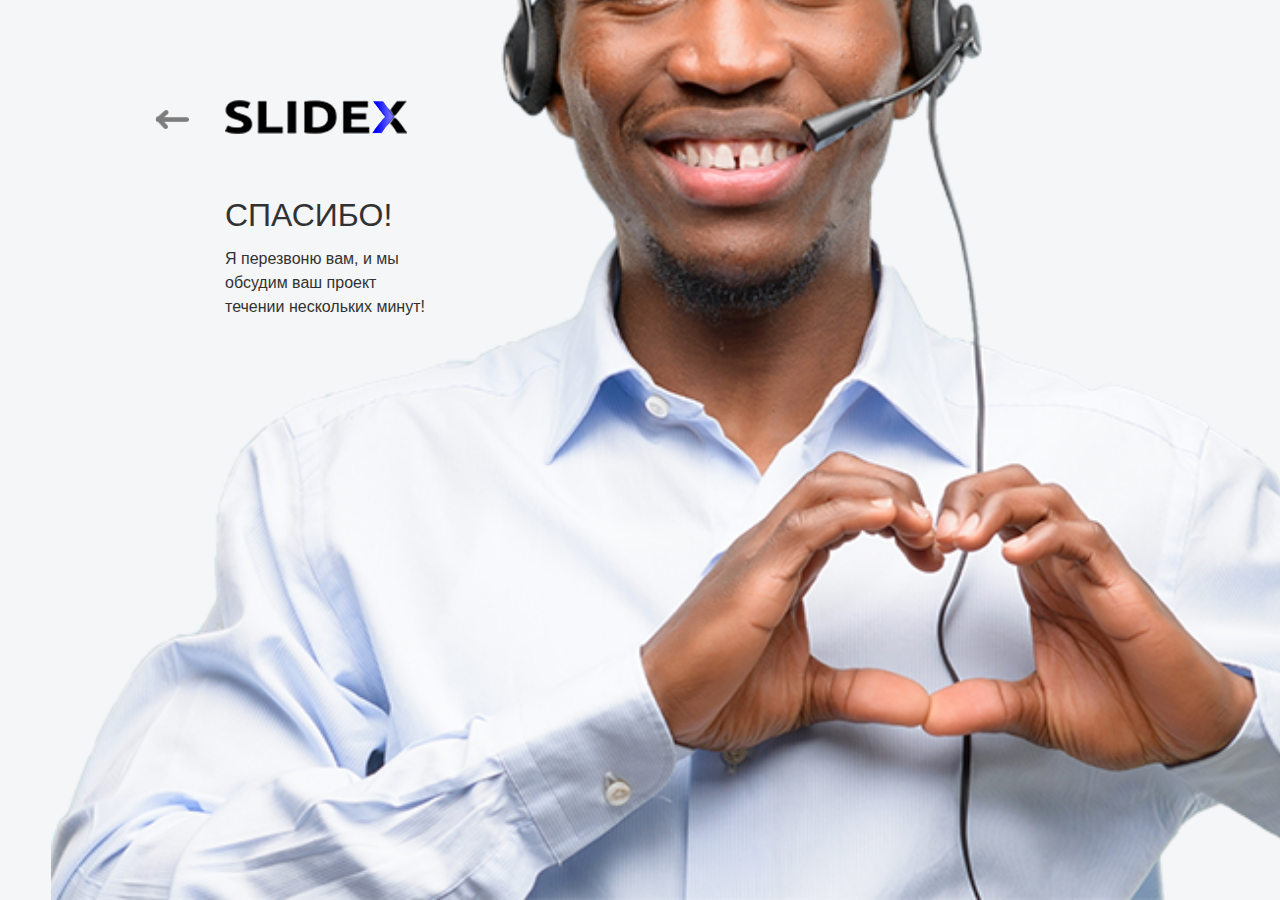
==== commit 64c07b05: "Изменил положение фона для страницы Спасибо" ====
--- a/index.html
+++ b/index.html
@@ -20,7 +20,7 @@
 				<img src="img/logo_dark.png" alt="Slidex" title="Slidex">
 			</a>
 			<h1 class="response-page__headline">СПАСИБО!</h1>
-			<p>Я перезвоню вам, и мы<br> обсудим ваш проект течении<br> нескольких минут!</p>
+			<p>Я перезвоню вам, и мы<br> обсудим ваш проект<br> течении нескольких минут!</p>
 		</div>
 	</div>
 	<script src="js/jquery.min.js"></script>
--- a/css/media.css
+++ b/css/media.css
@@ -536,8 +536,11 @@
   }
   /* Block - response-page */
   .response-page {
-    background-size: 120%;
-    background-position-x: 100px;
+    background-size: 400px;
+    background-position-x: 90px;
+  }
+  .response-page--opened {
+    background-position-y: 50px;
   }
   .response-page__logo {
     margin-left: 0;
@@ -566,8 +569,10 @@
   }
   /* Block - response-page */
   .response-page {
-    background-size: 100%;
-    background-position-x: 100px;
+    background-position-x: 50px;
+  }
+  .response-page__wrapper {
+    padding-left: 15px;
   }
 }
 /* Специфическая высота экрана */
